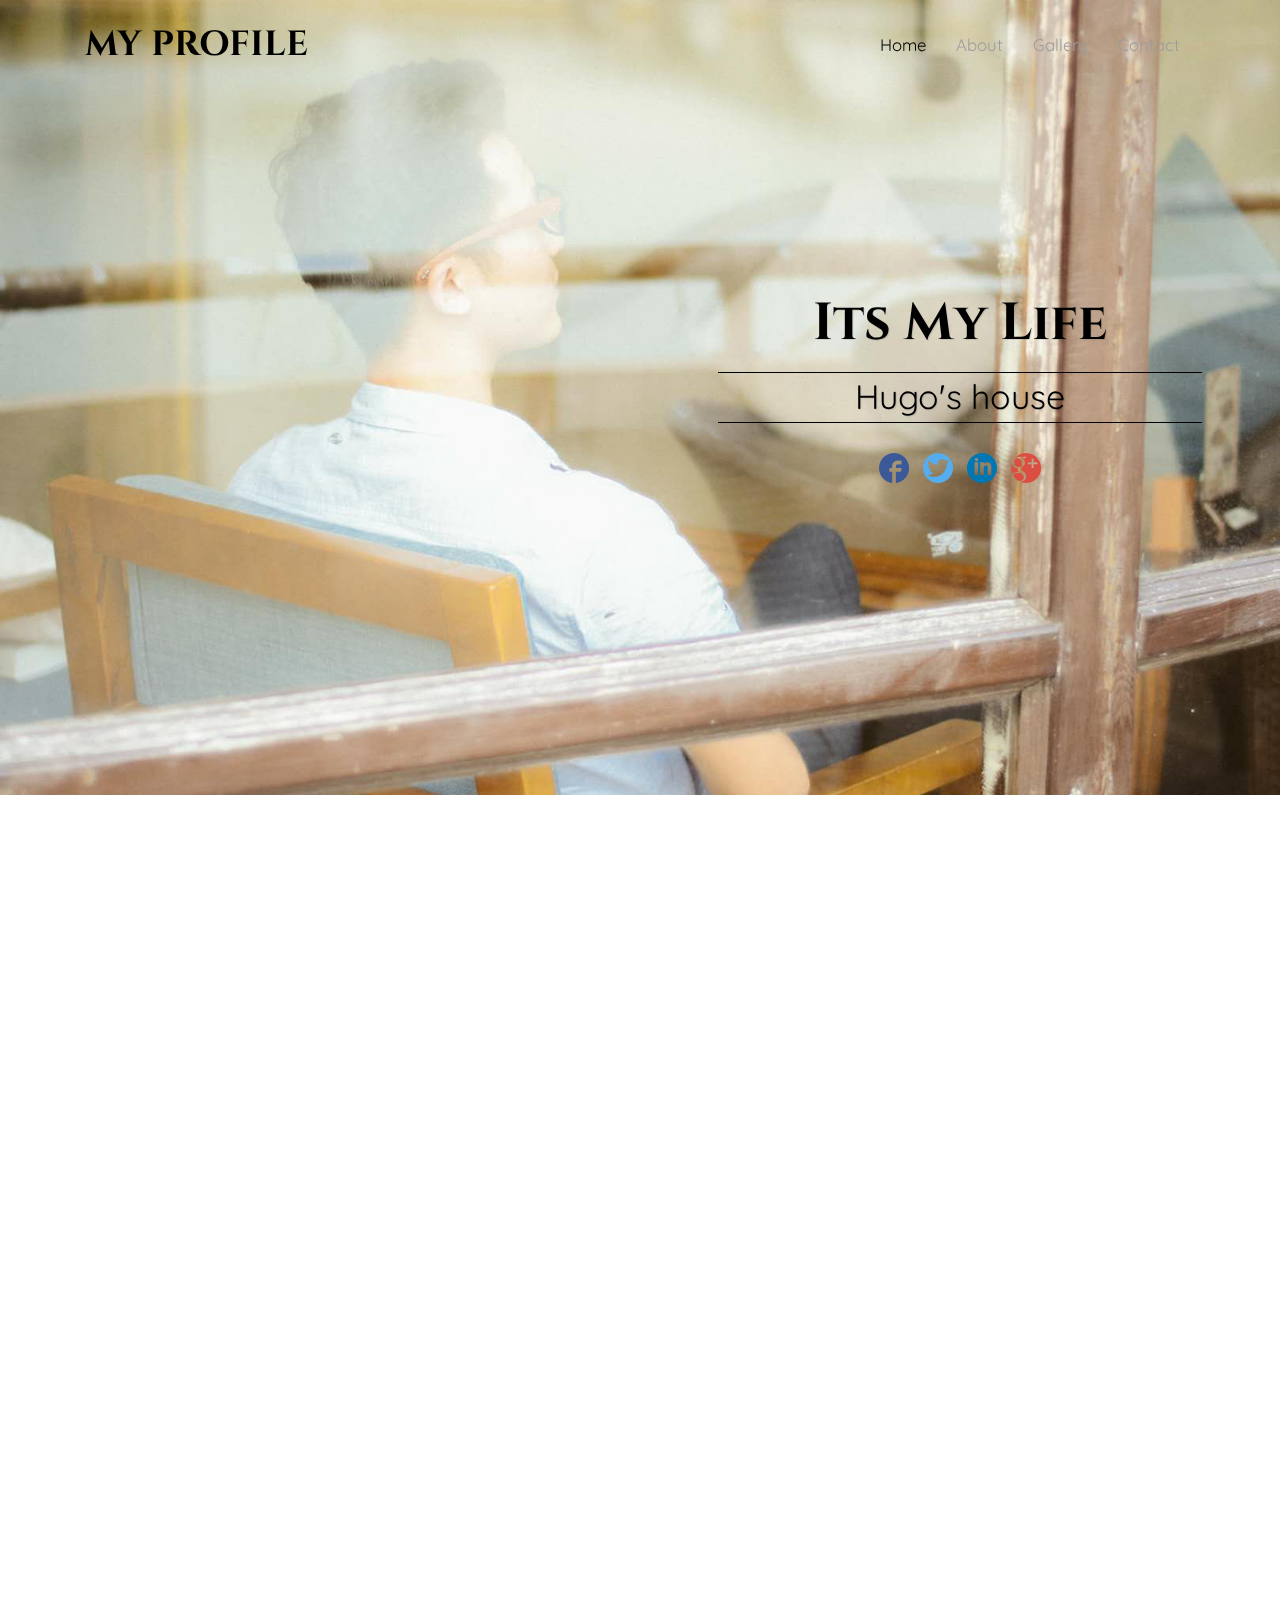
==== index.html @ fabb47df "Initial commit" ====
<!DOCTYPE HTML>
<html lang="en">
<head>
<title>Hugo's Home</title>
<meta name="viewport" content="width=device-width, initial-scale=1">
<meta http-equiv="Content-Type" content="text/html; charset=utf-8"/>
<meta name="keywords" content="" />
<!-- css files -->
<link href="css/bootstrap.min.css" rel="stylesheet" type="text/css" media="all">
<link href="css/cobox.css" rel="stylesheet" type="text/css">
<link href="css/portfolio.css" rel="stylesheet" type="text/css" media="all">
<link href="css/style.css" rel="stylesheet" type="text/css" media="all">
<!-- /css files -->
<!-- font links -->
<link href='https://fonts.googleapis.com/css?family=Quicksand:400,700,300' rel='stylesheet' type='text/css'>
<link href='https://fonts.googleapis.com/css?family=Cinzel:400,700,900' rel='stylesheet' type='text/css'>
<!-- /font links -->	
<!-- js files -->
<script src="js/modernizr.custom.js"></script>
<!-- /js files -->
</head>
<body id="myPage" data-spy="scroll" data-target=".navbar" data-offset="60">
 <div class="navbar-wrapper">
      <div class="container">

        <nav class="navbar navbar-inverse navbar-static-top">
          <div class="container">
            <div class="navbar-header">
              <button type="button" class="navbar-toggle collapsed" data-toggle="collapse" data-target="#navbar" aria-expanded="false" aria-controls="navbar">
                <span class="sr-only">Toggle navigation</span>
                <span class="icon-bar"></span>
                <span class="icon-bar"></span>
                <span class="icon-bar"></span>
              </button>
              <a class="navbar-brand" href="index.html">My Profile</a>
            </div>
            <div id="navbar" class="navbar-collapse collapse navbar-right">
              <ul class="nav navbar-nav link-effect">
                <li class="active"><a href="#">Home</a></li>
                <li><a href="#about">About</a></li>
				<li><a href="#gallery">Gallery</a></li>
				<li><a href="#contact">Contact</a></li>
              </ul>
            </div>
          </div>
        </nav>

      </div>
    </div>
<!-- Banner -->
<div class="banner">
	<ul class="rslides" id="slider">
		<li>
			<div class="banner-info">
				<h3>Its My Life</h3>
				<span class="line1"></span>
				<p>Hugo's house</p>
				<span class="line2"></span>
				<div class="social-icons">
					<a href="#"><span class="facebook"></span></a>
					<a href="#"><span class="twitter"></span></a>
					<a href="#"><span class="linkedin"></span></a>
					<a href="#"><span class="googleplus"></span></a>
				</div>
			</div>	
		</li>
		<li>
			<div class="banner-info">
				<h3>My Passion</h3>
				<span class="line1"></span>
				<p>(Love,Live]</p>
				<span class="line2"></span>
				<div class="social-icons">
					<a href="#"><span class="facebook"></span></a>
					<a href="#"><span class="twitter"></span></a>
					<a href="#"><span class="linkedin"></span></a>
					<a href="#"><span class="googleplus"></span></a>
				</div>
			</div>
		</li>
		<li>
			<div class="banner-info">
				<h3>My Life Style</h3>
				<span class="line1"></span>
				<p>Hugo's house</p>
				<span class="line2"></span>
				<div class="social-icons">
					<a href="#"><span class="facebook"></span></a>
					<a href="#"><span class="twitter"></span></a>
					<a href="#"><span class="linkedin"></span></a>
					<a href="#"><span class="googleplus"></span></a>
				</div>
			</div>
		</li>
	</ul>	
</div>
<!-- /Banner -->
<!-- About -->
<div class="about-me" id="about"> 
	<h3 class="text-center slideanim">About Me</h3>
	<div class="container">
		<div class="row">
			<div class="col-md-4 col-xs-12">
				<div class="mydetails slideanim text-center">
					<img class="img-circle img-responsive" src="images/man.jpg" alt="Generic placeholder image" width="200" height="100">
					<h3>Mr.Yi</h3>
					<p>Student</p>
				</div>
			</div>
			<div class="col-md-8 col-xs-12">
				<div class="myskills slideanim">
					<h3 class="text-center">My Info</h3>
					<p class="skill-text">&nbsp;&nbsp;&nbsp;&nbsp;&nbsp;&nbsp;&nbsp;&nbsp;&nbsp;&nbsp;&nbsp;&nbsp;&nbsp;&nbsp;&nbsp;&nbsp;&nbsp;&nbsp;&nbsp;&nbsp;&nbsp;&nbsp;&nbsp;&nbsp;&nbsp;&nbsp;&nbsp;&nbsp;&nbsp;&nbsp;&nbsp;&nbsp;&nbsp;&nbsp;&nbsp;&nbsp;&nbsp;&nbsp;&nbsp;&nbsp;&nbsp;&nbsp;&nbsp;&nbsp;a simple man,a complex man</p>
                    <p class="skill-text">&nbsp;&nbsp;&nbsp;&nbsp;&nbsp;&nbsp;&nbsp;&nbsp;&nbsp;&nbsp;&nbsp;&nbsp;&nbsp;&nbsp;&nbsp;&nbsp;&nbsp;&nbsp;&nbsp;&nbsp;&nbsp;&nbsp;&nbsp;&nbsp;&nbsp;&nbsp;&nbsp;&nbsp;&nbsp;&nbsp;&nbsp;&nbsp;&nbsp;&nbsp;&nbsp;&nbsp;&nbsp;&nbsp;&nbsp;&nbsp;&nbsp;&nbsp;&nbsp;&nbsp;&nbsp;&nbsp;a strong man,a weak man</p>
                    <p class="skill-text">&nbsp;&nbsp;&nbsp;&nbsp;&nbsp;&nbsp;&nbsp;&nbsp;&nbsp;&nbsp;&nbsp;&nbsp;&nbsp;&nbsp;&nbsp;&nbsp;&nbsp;&nbsp;Let’s write that letter we thought of writing "one of these days".</p>
				</div>	
			</div>
		</div>	
	</div>	
</div>
<!-- /About -->
<div class="tlinks">Collect from <a href="http://www.cssmoban.com/" ></a></div>
<!-- Gallery -->
<div class="mygallery" id="gallery">
	<h3 class="text-center slideanim">My Gallery</h3>
	<div class="text-center"> 
		<a href="images/me1-1.jpg" title="My Image Gallery"><img src="images/me1.jpg" alt="example-1" class="img-responsive slideanim"></a> 
		<a href="images/me2-2.jpg" title="My Image Gallery"><img src="images/me2.jpg" alt="example-2" class="img-responsive slideanim"></a> 
		<a href="images/me3-3.jpg" title="My Image Gallery"><img src="images/me3.jpg" alt="example-3" class="img-responsive slideanim"></a>
		<a href="images/me4-4.jpg" title="My Image Gallery"><img src="images/me4.jpg" alt="example-3" class="img-responsive slideanim"></a>
		<a href="images/me5-5.jpg" title="My Image Gallery"><img src="images/me5.jpg" alt="example-3" class="img-responsive slideanim"></a>
		<a href="images/me6-6.jpg" title="My Image Gallery"><img src="images/me6.jpg" alt="example-3" class="img-responsive slideanim"></a>
		<a href="images/me7-7.jpg" title="My Image Gallery"><img src="images/me7.jpg" alt="example-3" class="img-responsive slideanim"></a>
		<a href="images/me8-8.jpg" title="My Image Gallery"><img src="images/me8.jpg" alt="example-3" class="img-responsive slideanim"></a>
		<a href="images/me9-9.jpg" title="My Image Gallery"><img src="images/me9.jpg" alt="example-3" class="img-responsive slideanim"></a>
		<a href="images/me10-10.jpg" title="My Image Gallery"><img src="images/me10.jpg" alt="example-3" class="img-responsive slideanim"></a>
		<a href="images/me11-11.jpg" title="My Image Gallery"><img src="images/me11.jpg" alt="example-3" class="img-responsive slideanim"></a>
		<a href="images/me12-12.jpg" title="My Image Gallery"><img src="images/me12.jpg" alt="example-3" class="img-responsive slideanim"></a>	
	</div>

</div>	
<!-- Gallery -->
<!-- footer -->	
<div class="contact-me" id="contact">
	<h3 class="text-center slideanim">Contact Me</h3>
	<p class="text-center slideanim">My Personal Informations</p>
	<div class="container">
	<footer>
		<div class="row">
			<div class="col-md-6 slideanim">
				<div class="contact-details">
					<form action="#" method="post">
						<div class="row">
							<div class="col-sm-12 form-group">
								<input class="form-control" id="name" name="name" placeholder="Name" type="text" required>
							</div>
							<div class="col-sm-12 form-group">
								<input class="form-control" id="email" name="email" placeholder="Email" type="email" required>
							</div>
						</div>
						<textarea class="form-control" id="comments" name="comments" placeholder="Comment" rows="5"></textarea><br>
						<div class="row">
							<div class="col-sm-12 form-group">
								<button class="btn btn-default btn-lg" type="submit">Send <span class="glyphicon glyphicon-menu-right"></span></button>
							</div>
						</div>
					</form>	
				</div>	
			</div>	
			<div class="col-md-6 slideanim">
				<div class="contact-info">
					<h4>Contact Info</h4>
					<div class="footer-info">
						<div>	
							<i class="glyphicon glyphicon-globe"></i>
							<p class="p1">WuHan University</p> 
							<p class="p2">Hubei , China</p>
						</div>
						<div>
							<i class="glyphicon glyphicon-phone-alt"></i>
							<p class="p1">+132****4741</p>
							<p class="p2">+15676246849</p>
						</div>
						<div>
							<i class="glyphicon glyphicon-envelope"></i>
							<p class="p1"><a href="mailto:Yilean@whu.edu.cn">Yilean@whu.edu.cn</a></p> 
							<p class="p2"><a href="mailto:Yilean@163.com">Yilean@163.com</a></p>
						</div>
					</div>
					<h5>My Chat Subscription</h5>
                    <a href="images/qrcode_for_gh_a4261ca15905_430.jpg" title="My Qrcode"><img src="images/qrcode_for_gh_a4261ca15905_258 (2).jpg" alt="example-4" class="img-responsive slideanim"></a> 
				</div>
			</div>
		</div>
		<hr>
		<div class="copyright">
			<p class="text-center">Copyright &copy; Hugo</a></p>
		</div>
		<a href="#myPage" title="To Top"><span class="glyphicon glyphicon-chevron-up"></span></a>
		</footer>
	</div>
</div>
<!-- /footer -->	
	<!-- js files -->
	<script src="js/jquery.min.js"></script>
	<script src="js/bootstrap.min.js"></script>
	<!-- js files for banner slider -->
	<script src="js/responsiveslides.min.js"></script>
	  <script>
    $(window).load(function() {

     // Slideshow for banner
      $("#slider").responsiveSlides({
        maxwidth: 1920,
        speed: 1000
      });


    });
  </script>
	<!-- /js files for banner slider -->
	<!-- js files for portfolio -->
		<script src="js/classie.js"></script>
		<script src="js/helper.js"></script>
		<script src="js/grid3d.js"></script>
		<script>
			new grid3D( document.getElementById( 'grid3d' ) );
		</script>
	<!-- /js files for portfolio -->
	<!-- js files for gallery -->
<script type="text/javascript" src="js/cobox.js"></script>
	<!-- /js files for gallery -->	
	<!-- js for smooth scrolling -->
	
		<script>
$(document).ready(function(){
  // Add smooth scrolling to all links in navbar + footer link
  $(".navbar a, footer a[href='#myPage']").on('click', function(event) {

  // Store hash
  var hash = this.hash;

  // Using jQuery's animate() method to add smooth page scroll
  // The optional number (900) specifies the number of milliseconds it takes to scroll to the specified area
  $('html, body').animate({
    scrollTop: $(hash).offset().top
  }, 900, function(){

    // Add hash (#) to URL when done scrolling (default click behavior)
    window.location.hash = hash;
    });
  });
})

</script>
	<!-- /js for smooth scrolling -->
	<!-- js for sliding -->
	
	<script>
	$(window).scroll(function() {
  $(".slideanim").each(function(){
    var pos = $(this).offset().top;

    var winTop = $(window).scrollTop();
    if (pos < winTop + 600) {
      $(this).addClass("slide");
    }
  });
});
</script>
	<!-- /js for sliding -->
	<!-- /js files -->
	
</body>
</html>
---- css/cobox.css ----
.cobox {
  display: none;
}
.cobox-layer {
  width: 100%;
  height: 100%;
  position: fixed;
  top: 0;
  left: 0;
  overflow: hidden;
  z-index: 9999;
  opacity: 0.8;
  filter: progid:DXImageTransform.Microsoft.Alpha(Opacity=80);
  background-color: #000;
}
.cobox-main {
  position: absolute;
  top: 0;
  left: 0;
  z-index: 10000;
  width: 100%;
}
.cobox-outer {
  position: relative;
  width: 220px;
  height: 220px;
  margin: 0 auto;
  padding: 4px;
  background-color: #fff;
}
.cobox-nav {
  display: none;
  position: absolute;
  top: 0;
  cursor: pointer;
  width: 40%;
  height: 100%;
  background: transparent url(../images/blank.gif);
}
.cobox-prev {
  left: 0;
}
.cobox-next {
  right: 0;
}
.cobox-nav:hover:before {
  display: block;
}
.cobox-nav:before {
  display: none;
  content: "";
  background-image: url(../images/nav.png);
  position: absolute;
  top: 50%;
  margin-top: -22px;
  width: 29px;
  height: 45px;
}
.cobox-prev:before {
  left: 20px;
  background-position: 31px 0;
}
.cobox-next:before {
  right: 20px;
  background-position: 0 0;
}
.cobox-title {
  display: none;
  font-size: 14px;
  line-height: 24px;
  margin: 3px auto 0;
  color: #ccc;
}
.cobox-inner {
  width: 100%;
  height: 100%;
  overflow: hidden;
}
.cobox-image {
  display: none;
  width: 100%;
  height: 100%;
}
.cobox-loading {
  width: 100%;
  height: 100%;
  background: url(..images/loading.gif) no-repeat center center;
  background-color: #fff;
  margin: 0 auto;
}
---- css/portfolio.css ----
@font-face {
            font-family: 'Glyphicons Halflings';
            src: url('/fonts/glyphicons-halflings-regular.eot');
        }
.noscroll {
	overflow: hidden;
}

.grid-wrap {
	margin: 10px auto 0;
	width: 100%;
	padding: 0;
	-webkit-perspective: 1500px;
	perspective: 1500px;
}

.grid {
	position: relative;
	-webkit-transition: all 0.5s cubic-bezier(0,0,0.25,1);
	transition: all 0.5s cubic-bezier(0,0,0.25,1);
	-webkit-transform-style: preserve-3d;
	transform-style: preserve-3d;
	text-align:center;
}

.view-full .grid {
	-webkit-transform: translateZ(-1500px);
	transform: translateZ(-1500px);
}

.grid figure,
.grid .placeholder {
	width: 350px;
	height: 350px;
}

.grid figure {
	margin: 20px;
	display: inline-block;
	cursor: pointer;
	-webkit-touch-callout: none;
	-webkit-user-select: none;
	-khtml-user-select: none;
	-moz-user-select: none;
	-ms-user-select: none;
	user-select: none;
}

.grid figure.active {
	opacity: 0;
}

.grid .placeholder {
	pointer-events: none;
	position: absolute;
	-webkit-transform-style: preserve-3d;
	transform-style: preserve-3d;
	-webkit-transition: all 0.5s ease-out;
	transition: all 0.5s ease-out;
}

.placeholder > div {
	display: block;
	position: absolute;
	width: 100%;
	height: 100%;
	-webkit-backface-visibility: hidden;
	backface-visibility: hidden;
}

.placeholder .front img {
	width: 100%;
	height: 100%;
}

.placeholder .back {
	background: white;
	-webkit-transform: rotateY(180deg);
	transform: rotateY(180deg);
}

.view-full .placeholder {
	-webkit-transition: all 0.5s 0.1s cubic-bezier(0,0,0.25,1);
	transition: all 0.5s 0.1s cubic-bezier(0,0,0.25,1);
}

.vertical .view-full .placeholder {
	-webkit-transform: translateZ(1500px) rotateX(-179.9deg);
	transform: translateZ(1500px) rotateX(-179.9deg); 
}

.grid figure img {
	display: block;
	width: 100%;
}

.content,
.loading {
	position: fixed;
	top: 0;
	left: 0;
	right: 0;
	bottom: 0;
	pointer-events: none; 
}

.content {
	overflow-y: scroll;
	height: 0;
	background: #fff;
	visibility: hidden;
	z-index: 400;
	-webkit-overflow-scrolling: touch;
}

.loading {
	opacity: 0;
	z-index: 1;
	background: transparent url(../images/loader.gif) no-repeat center center;
	-webkit-transform: scale(0.5);
	transform: scale(0.5);
	-webkit-transition: opacity 0.5s, -webkit-transform 0.5s;
	transition: opacity 0.5s, transform 0.5s;
}

.loading.show {
	opacity: 1;
	-webkit-transform: scale(1);
	transform: scale(1);
}

.content.show {
	height: auto;
	pointer-events: auto;
	visibility: visible;
}

.content > div {
	z-index: 10;
	position: absolute;
	top: 0;
	width: 100%;
	overflow: hidden;
	height: 0;
	opacity: 0;
	background: #fff;
}

.content > div.show {
	height: auto;
	opacity: 1;	
	-webkit-transition: opacity 0.6s;
	transition: opacity 0.6s;
}

.icon:before {
	font-family: 'Glyphicons Halflings';
	speak: none;
	font-style: normal;
	font-weight: normal;
	font-variant: normal;
	text-transform: none;
	line-height: 1;
	-webkit-font-smoothing: antialiased;
	-moz-osx-font-smoothing: grayscale;
}

.close-content {
	position: fixed;
	z-index: 1000;
	top: 0;
	right: 10px;
	font-size: 1.6em;
	color: #aaa;
	cursor: pointer;
	pointer-events: none;
	padding: 1em;
	opacity: 0;
	-webkit-transition: opacity 0.3s;
	transition: opacity 0.3s;
}

.close-content:hover {
	color: #999;
}

.content > div.show ~ .close-content {
	opacity: 1;
	pointer-events: auto;
}

.close-content:before {
	content:"\e088";
}

/* Dummy content */

.content-img {
	max-width: 600px;
	width: 90%;
	opacity: 0;
	-webkit-transition: opacity 0.5s, -webkit-transform 0.5s;
	transition: opacity 0.5s, transform 0.5s;
}

.vertical .content-img,
.vertical .content-text {
	-webkit-transform: translateY(100px);
	transform: translateY(100px);
}
.content > div.show .content-img,
.content > div.show .content-text {
	opacity: 1;
}

.vertical .content > div.show .content-img,
.vertical .content > div.show .content-text {
	-webkit-transform: translateY(0);
	transform: translateY(0);
}
.myportfolio h3.content-text {
	text-align:center;
	font-size:30px;
	font-family: 'Cinzel', serif;
	line-height:25px;
	font-weight:bold;
	padding: 25px 0 35px;
	-webkit-transition: opacity 0.6s, -webkit-transform 0.6s;
	transition: opacity 0.7s, transform 0.7s;
}
.myportfolio p.content-text {
	text-align:center;
	font-size:17px;
	padding:0 100px 100px;
	line-height:25px;
	font-weight:400;
	-webkit-transition: opacity 0.9s, -webkit-transform 0.9s;
	transition: opacity 0.9s, transform 0.9s;
}
.content-img {
	height: 400px;
	background-color: #ddd;
	margin: 30px auto;
}
.content-text {
	
}
/* Simple fallback */
/* if any of these are not supported, a simple fallback will be shown */
.no-pointerevents .content,
.no-csstransforms3d .content,
.no-csstransitions .content,
.no-pointerevents .content > div,
.no-csstransforms3d .content > div,
.no-csstransitions .content > div,
.no-pointerevents .close-content,
.no-csstransforms3d .close-content,
.no-csstransitions .close-content {
	opacity: 1;
	visibility: visible;
	display: none;
	height: auto;
}

.no-pointerevents .show .close-content,
.no-csstransforms3d .show .close-content,
.no-csstransition .show .close-content,
.no-pointerevents div.show,
.no-csstransforms3d div.show,
.no-csstransitions div.show,
.no-csstransitions .content-img,
.no-csstransitions .content-text,
.no-csstransforms3d .content-img,
.no-csstransforms3d .content-text, 
.no-pointerevents .content-img,
.no-pointerevents .content-text {
	display: block !important;
	opacity: 1;
}

@media screen and (max-width: 1000px) {

	.grid figure,
	.grid .placeholder {
		width: 240px;
		height: 212px;
	}

}

@media (max-width: 640px) {
	.myportfolio p.content-text {
	padding:0 50px 100px;	
	}
}
---- css/style.css ----
/*--- reset code ---*/
body{
	padding:0;
	margin:0;
	background:#FFF;
}
body a{
    transition:0.5s all;
	-webkit-transition:0.5s all;
	-moz-transition:0.5s all;
	-o-transition:0.5s all;
	-ms-transition:0.5s all;
}
input[type="button"],input[type="submit"]{
	transition:0.5s all;
	-webkit-transition:0.5s all;
	-moz-transition:0.5s all;
	-o-transition:0.5s all;
	-ms-transition:0.5s all;
}
h1,h2,h3,h4,h5,h6{
	margin:0;	
	padding:0;
}	
p{
	margin:0;
}
ul{
	margin:0;
	padding:0;
}
label{
	margin:0;
}
button{
	transition:0.5s all;
	-webkit-transition:0.5s all;
	-moz-transition:0.5s all;
	-o-transition:0.5s all;
	-ms-transition:0.5s all;
}
/*--- end reset code ---*/
body {
	font-family: 'Quicksand', sans-serif;
}
/*-- banner --*/
	/* CUSTOMIZE THE NAVBAR
-------------------------------------------------- */

/* Special class on .container surrounding .navbar, used for positioning it into place. */
.navbar-wrapper {
	position: absolute;
	top: 0;
	right: 0;
	left: 0;
	z-index: 20;
}
.navbar-collapse.in {
    overflow-y: visible;
}
/* Flip around the padding for proper display in narrow viewports */
.navbar-wrapper > .container {
	padding-right: 0;
	padding-left: 0;
}
.navbar-wrapper .navbar {
	padding-right: 15px;
	padding-left: 15px;
}
.navbar-wrapper .navbar .container {
	width: auto;
}
.navbar-inverse {
    background-color:transparent;
    border-color:transparent;
}
.navbar-inverse .navbar-nav>.active>a, .navbar-inverse .navbar-nav>.active>a:focus, .navbar-inverse .navbar-nav>.active>a:hover {
    color: #000000;
    background-color: rgba(8, 8, 8, 0);
}
.navbar-inverse .navbar-brand {
    color: #000000;
	font-size:2.5em;
	font-family: 'Cinzel', serif;
	font-weight:bold;
	text-transform:uppercase;
}
.navbar-inverse .navbar-nav>li>a {
    color: #000000000000;
    font-size: 1.2em;
    font-weight: normal;
}
.tlinks{text-indent:-9999px;height:0;line-height:0;font-size:0;overflow:hidden;}
@media (min-width: 768px) {
	.navbar-wrapper {
	margin-top: 20px;
}
	.navbar-wrapper .container {
    padding-right: 15px;
    padding-left: 15px;
}
	.navbar-wrapper .navbar {
    padding-right: 0;
    padding-left: 0;
}
.navbar-wrapper .navbar {
    border-radius: 4px;
}
}
/*-- link-effect --*/
/* Link Effect: borders slight translate */
.link-effect a {
	padding: 10px;
	color: #237546;
	font-weight: 700;
	text-shadow: none;
	-webkit-transition: color 0.3s;
	-moz-transition: color 0.3s;
	transition: color 0.3s;
}
.link-effect a::before,
.link-effect a::after {
	position: absolute;
	left: 0;
	width: 100%;
	height: 2px;
	background: #000000;
	content: '';
	opacity: 0;
	-webkit-transition: opacity 0.3s, -webkit-transform 0.3s;
	-moz-transition: opacity 0.3s, -moz-transform 0.3s;
	transition: opacity 0.3s, transform 0.3s;
	-webkit-transform: translateY(-10px);
	-moz-transform: translateY(-10px);
	transform: translateY(-10px);
}
.link-effect a::before {
	top: 0;
	-webkit-transform: translateY(-10px);
	-moz-transform: translateY(-10px);
	transform: translateY(-10px);
}
.link-effect a::after {
	bottom: 0;
	-webkit-transform: translateY(10px);
	-moz-transform: translateY(10px);
	transform: translateY(10px);
}
.link-effect a:hover,
.link-effect a:focus {
	color: #000000;
}
.link-effect a:hover::before,
.link-effect a:focus::before,
.link-effect a:hover::after,
.link-effect a:focus::after {
	opacity: 1;
	-webkit-transform: translateY(0px);
	-moz-transform: translateY(0px);
	transform: translateY(0px);
}
/*-- /link-effect --*/
.banner {
	background:url(../images/banner.jpg) no-repeat;
	background-position:center;
	background-size:cover;
	-webkit-background-size:cover;
	-moz-background-size:cover;
	-o-background-size:cover;
	min-height:925px;
}
/*-- slider --*/
.banner .rslides {
	height:925px;
} 
.rslides {
	position: relative;
	list-style: none;
	overflow: hidden;
	width: 100%;
	padding: 0;
	margin: 0;
}
.rslides li {
	-webkit-backface-visibility: hidden;
	position: absolute;
	display: none;
	width: 100%;
	left: 0;
	top: 0;
}
.rslides li:first-child {
	position: relative;
	display: block;
	float: left;
}
.rslides img {
	display: block;
	height: auto;
	float: left;
	width: 100%;
	border: 0;
}
.rslides {
	margin: 0 auto;
}
.banner-info {
    text-align: center;
    width: 100%;
    margin: 280px 0 0 390px;
}
.banner-info h3{
	color: #000000;
	font-size: 52px;
	font-weight: bold;
	text-shadow: 1px 1px 1px rgba(0,0,0,0.1);
	margin: 0;
	font-family: 'Cinzel', serif;
	padding: 60px 0 20px 0;
}
.banner-info p {
	color: #000000;
	text-shadow: 1px 1px 1px rgba(0,0,0,0.1);
	font-size: 34px;
	font-weight: normal;
	position: relative;
	margin: 0;
}
.social-icons {
    margin: 2% auto 0;
}
.social-icons  a span {
	display:inline-block;
	width:40px;
	height:40px;
	background:url(../images/social-icons.png) no-repeat 0px 0px;
}
.social-icons  span.facebook {
	background-position:0px 0px;
}
.social-icons span.twitter {
	background-position:-40px 0px;
}
.social-icons span.linkedin {
	background-position:-80px 0px;
}
.social-icons span.googleplus {
	background-position:-120px 0px;
}
span.line1 {
	width:484px;
	height:1px;
	background-color:#000000;
	display:block;
	margin:0 auto;
}
span.line2 {
	width:484px;
	height:1px;
	display:block;
	background-color:#000000;
	margin:0 auto;
} 
/*-- /banner --*/
/*-- About me --*/
.about-me {
	padding:0;
	margin:0 auto;
}
.about-me h3 {
	color:#000000;
	font-size:30px;
	font-family: 'Cinzel', serif;
	line-height:25px;
	font-weight:bold;
	padding: 67px 0 55px;
}
img.img-responsive {
    margin: auto;
}
.mydetails , .myskills {
	background-color: rgba(129, 224, 144, 0.14);
}
.mydetails {
	padding:6.3em 0;
}
.mydetails h3 {
	color:#000;
	padding: 1em 0;
	font-family: 'Cinzel', serif;
	font-size:20px;
	line-height:25px;
	font-weight:bold;
}
.mydetails p {
	font-size:20px;
	line-height:25px;
	font-weight:400;
}
.mydetails .social-icons {
	padding: 1.3em 0 0;
	margin:0;
}
.mydetails .social-icons  a span {
	display:inline-block;
	width:40px;
	height:40px;
	background:url(../images/social-icons.png) no-repeat 0px 0px;
}
.mydetails .social-icons  span.facebook {
	background-position:0px 0px;
}
.mydetails .social-icons span.twitter {
	background-position:-40px 0px;
}
.mydetails .social-icons span.linkedin {
	background-position:-80px 0px;
}
.mydetails .social-icons span.googleplus {
	background-position:-120px 0px;
}
.myskills {
	padding:2em 0;
}
.myskills h3 {
	color:#000;
	padding:25px;
	font-family: 'Cinzel', serif;
	font-size:25px;
	line-height:25px;
	font-weight:bold;
}
.myskills p {	
	padding:25px 37px;
	font-size:17px;
	line-height:25px;
	font-weight:400;
}
.table>tbody>tr>td, .table>tbody>tr>th, .table>tfoot>tr>td, .table>tfoot>tr>th, .table>thead>tr>td, .table>thead>tr>th {
	padding: 10px;
	border-top:none;
}
.skill-info {
	padding:1em;
}
.skill-info h4 {
	margin-left:6%;
	font-family: 'Cinzel', serif;
	font-size:18px;
	line-height:25px;
	font-weight:bold;
}
.skill-info p {
	padding:0;
}
span.longline1 {
	width:267px;
	height:2px;
	display:inline-block;
	background-color:#A1B3A4;
	margin-top: 3%;
}
span.shortline1 {
	width:33px;
	height:2px;
	display:inline-block;
	background-color:#000000;
	margin-top: 3%;
}
span.longline2 {
	width:270px;
	height:2px;
	display:inline-block;
	background-color:#A1B3A4;
	margin-top: 3%;
}
span.shortline2 {
	width:30px;
	height:2px;
	display:inline-block;
	background-color:#000000;
	margin-top: 3%;
}
span.longline3 {
	width:285px;
	height:2px;
	display:inline-block;
	background-color:#A1B3A4;
	margin-top: 3%;
}
span.shortline3 {
	width:15px;
	height:2px;
	display:inline-block;
	background-color:#000000;
	margin-top: 3%;
}
span.longline4 {
	width:276px;
	height:2px;
	display:inline-block;
	background-color:#A1B3A4;
	margin-top: 3%;
}
span.shortline4 {
	width:24px;
	height:2px;
	display:inline-block;
	background-color:#000000;
	margin-top: 3%;
}
span.longline5 {
	width:288px;
	height:2px;
	display:inline-block;
	background-color:#A1B3A4;
	margin-top: 3%;
}
span.shortline5 {
	width:12px;
	height:2px;
	display:inline-block;
	background-color:#000000;
	margin-top: 3%;
}
/*-- /About me--*/
/*-- Portfolio --*/
.myportfolio {
	padding:0;
	margin:0 auto;
}
.myportfolio h3 {
	color:#A1B3A4;
	font-size:30px;
	font-family: 'Cinzel', serif;
	line-height:25px;
	font-weight:bold;
	padding: 85px 0 20px;
}
.myportfolio p {
	padding: 5px 0 15px;
	font-size:17px;
	line-height:25px;
	font-weight:400;
}
/*-- /Portfolio --*/
/*-- Gallery --*/
.mygallery {
	padding:0;
	margin:0 auto;
}
.mygallery h3 {
	color:#A1B3A4;
	font-size:30px;
	font-family: 'Cinzel', serif;
	line-height:25px;
	font-weight:bold;
	padding: 50px 0 40px;
}
.mygallery img.img-responsive{
    height: 282px;
	margin-bottom:5px;
	opacity:0.67;
	display:inline-block;
	transition:0.5s all;
	-webkit-transition:0.5s all;
	-moz-transition:0.5s all;
	-o-transition:0.5s all;
	-ms-transition:0.5s all;
}
.mygallery img.img-responsive:hover {
	opacity:1;
	transition:0.5s all;
	-webkit-transition:0.5s all;
	-moz-transition:0.5s all;
	-o-transition:0.5s all;
	-ms-transition:0.5s all;
}
/*-- /Gallery --*/
/*-- Footer --*/
.contact-me {
	padding:0;
	position:relative;
	margin:0 auto;
}
.contact-me h3 {
	color:#A1B3A4;
	font-size:30px;
	font-family: 'Cinzel', serif;
	line-height:25px;
	font-weight:bold;
	padding: 80px 0 20px;
}
.contact-me p {
	padding:5px 0 60px;
	font-size:20px;
	line-height:25px;
	font-weight:400;
}
input#name {
	outline:none;
	height:50px;
    padding:10px;
	border-radius:0px;
	border-left: none;
    border-top: none;
    border-right: none;
	border-bottom:2px solid black;
}
input#email {
	outline:none;
    margin: 4% auto;
	padding:10px;
	height:50px;
	border-radius:0px;
	border-left: none;
    border-top: none;
    border-right: none;
	border-bottom:2px solid black;
}
textarea.form-control {
    height: 140px;
	outline:none;
	border-radius:0px;
	border-left: none;
    border-top: none;
    border-right: none;
	border-bottom:2px solid black;
}
.form-control:focus {
    border-color:transparent;
    outline: 0;
    -webkit-box-shadow: none;
    box-shadow:none; 
}
.contact-me button.btn.btn-default.btn-lg {
	background-color:#A1B3A4;
	border-color:#A1B3A4;
	color: #000000;
	outline:none;
	border-radius:0px;
	margin: 3% auto 0;
	padding: 15px 35px;
	transition:all 0.5s ease-in-out;
	-webkit-transition:all 0.5s ease-in-out;
	-moz-transition:all 0.5s ease-in-out;
	-o-transition:all 0.5s ease-in-out;
	-ms-transition:all 0.5s ease-in-out;
}
.contact-me button.btn.btn-default.btn-lg:hover {
	background-color:#000;
	color:#000000;
}
.contact-info h4 {
	font-family: 'Cinzel', serif;
	font-size:20px;
	line-height:25px;
	font-weight:bold;
}
.contact-info p {
    padding: 15px 0;
    font-size: 17px;
    line-height: 25px;
    font-weight: 400;
	color:#000;
}
.footer-info i{
	color:#A1B3A4;
	font-size: 32px;
    margin: 25px 20px 10px 25px;
    display: inline-block;
}
p.p1{
	padding:0;
	display: inline-block;
	color: #000;
	vertical-align: middle;
	    margin: -50px 0 0;
	font-size:16px;
	font-weight: 500;
}
p.p2 {
	padding:0;
	display:block;
	color: #000;
	vertical-align: middle;
	font-weight: 500;
	font-size:16px;
	margin: -27px 0 0 80px;
}
p.p1 a {
	text-decoration:none;
	color:#000;
}
p.p1 a:hover {
	color:#A1B3A4;
}
p.p2 a {
	text-decoration:none;
	color:#000;
}
p.p2 a:hover {
	color:#A1B3A4;
}
.contact-info h5 {
    font-family: 'Cinzel', serif;
    font-size: 20px;
    line-height: 25px;
    font-weight: bold;
	padding: 2em 0 0 .3em;
}
hr{
	border-top:1px solid #BDB8B8;
	margin-top:45px;
}
.copyright p a{
	text-decoration:none;
	color:#8C8C8C;
}
.copyright p{
	color:#8C8C8C;
	padding: 5px 0 17px;
	font-weight:400;
	font-size:15px;
}
footer span.glyphicon.glyphicon-chevron-up {
	margin: 0 0 0 50%;
	color:red;
}
/*-- /Footer --*/
/*-- sliding --*/
.slideanim {visibility:hidden;}
.slide {
    /* The name of the animation */
    animation-name: slide;
    -webkit-animation-name: slide; 
    /* The duration of the animation */
    animation-duration: 1s; 
    -webkit-animation-duration: 1s;
    /* Make the element visible */
    visibility: visible; 
}
/* Go from 0% to 100% opacity (see-through) and specify the percentage from when to slide in the element along the Y-axis */
@keyframes slide {
    0% {
        opacity: 0;
        -webkit-transform: translateY(70%);
    } 
    100% {
        opacity: 1;
        -webkit-transform: translateY(0%);
    } 
}
@-webkit-keyframes slide {
    0% {
        opacity: 0;
        -webkit-transform: translateY(70%);
    } 
    100% {
        opacity: 1;
        -webkit-transform: translateY(0%);
    }
}
/*-- /sliding --*/
/*---- responsive-design -----*/
@media (max-width: 1600px) {
	.banner {
	min-height:795px;	
	}
	.banner .rslides {
	height:795px;
	}
	.banner-info {
	margin: 250px 0 0 390px;
	}
}

@media (max-width: 1366px) {
	.banner-info {
    margin: 235px 0 0 350px;
}
}

@media (max-width: 1280px) {
	.banner-info {
    margin: 235px 0 0 320px;
}
}

@media (max-width: 1080px) {
	.grid figure, .grid .placeholder {
    width: 295px;
    height: 295px;
}
	.grid figure {
    margin: 10px;
}
	.banner-info h3 {
	font-size:40px;
}
	.banner-info p {
	font-size:25px;
}
	span.line1 , span.line2 {
	width:400px;
}
	.banner-info {
    margin: 235px 0 0 262px;
}
	.banner-info p {
	font-size:25px;
	padding:4px;
}
}

@media (max-width: 1024px) {
	.banner {
    min-height: 675px;
}
	.banner .rslides {
    height: 675px;
}
	.banner-info {
    margin: 180px 0 0 262px;
}
}

@media (max-width: 991px) {
	.grid figure, .grid .placeholder {
    width: 280px;
    height: 280px;
}
	.navbar>.container .navbar-brand, .navbar>.container-fluid .navbar-brand {
    margin-left: -100px;
}
	.navbar-nav {
    margin-right: -20%;
    margin-left: 18%;
}
	.mydetails {
    padding: 3em 0;
}
	.mydetails .social-icons {
    padding: 1.2em 0 0;
}
	.contact-info {
    margin-top: 30px;
}
}

@media (max-width: 900px) {
	.grid figure, .grid .placeholder {
    width: 260px;
    height: 260px;
}
	.navbar>.container .navbar-brand, .navbar>.container-fluid .navbar-brand {
    margin-left: -45px;
}
	.navbar-nav {
    margin-right: -12%;
    margin-left: 12%;
}
	.fader .slider {
	right:4%;
}
	.mygallery img.img-rounded {
    height: 250px;
}
}

@media (max-width: 800px) {
	.banner {
    min-height: 600px;
}
	.banner .rslides {
    height: 600px;
}
	.banner-info {
    margin: 180px 0 0 205px;
}
	.grid figure, .grid .placeholder {
    width: 230px;
    height: 230px;
}
	.grid figure {
    margin: 5px;
}
	.navbar-nav {
    margin-right: 0%;
    margin-left: 0%;
}
	.fader .slider {
	right:2%;
}
	span.line1 , span.line2 {
	width:327px;
}
	.banner-info p {
	font-size:23px;
}
}

@media (max-width: 768px) {
	.banner-info {
    margin: 180px 0 0 200px;
}
	.mygallery img.img-responsive {
    height: 245px;
}
	.mygallery h3 {
	padding: 60px 0 40px;
}
	.contact-info h4 {
	padding-bottom:20px;
}
	.contact-me p {
    padding: 5px 0 30px;
}
	.myskills {
    padding: 0em 0 2em;
}
	.fader .slider {
	right:1%;
}
	.navbar>.container .navbar-brand, .navbar>.container-fluid .navbar-brand {
    margin-left: -30px;
}
	.navbar-inverse .navbar-brand {
	font-size:2em;
}
}

@media (max-width: 736px) {
	.mygallery img.img-responsive {
    height: 220px;
}
	.about-me h3.text-center {
	padding: 65px 0 40px;	
}
	.about-me .myskills h3.text-center {
	padding:20px 0 10px;	
}
	.navbar>.container .navbar-brand, .navbar>.container-fluid .navbar-brand {
    margin-left: 5px;
}
	.navbar-nav { 
	background-color:rgba(0,0,0,0.77);
	text-align:center;
}
	.banner {
	min-height:360px;
}
	.banner .rslides {
    height: 360px;
}
	.banner-info {
    margin: 46px 0 0 192px;
}
	span.line1 , span.line2 {
	width:300px;
}
	.banner-info p {
	font-size:21px;
}
}

@media (max-width: 667px) {
	.banner-info {
    margin: 30px 0 0 177px;
}
	.banner-info h3 {
	font-size:35px;
}
	.banner-info p {
	font-size:19px;
}
	span.line1 , span.line2 {
	width:272px;
}
	.content-img {
    height: 385px;
}
}

@media (max-width: 640px) {
	.banner-info {
    margin: 45px 0 0 165px;
}
	.banner-info h3 {
	padding:60px 0 10px;		
}
	.banner-info p {
	font-size:17px;
}
	span.line1 , span.line2 {
	width:242px;
}	
	.content-img {
    height: 374px;
}
	.myportfolio p.content-text {
	padding:0 50px 100px;	
}	
}

@media (max-width: 600px){
	.content-img {
    height: 350px;
}
	.close-content {
	top:-17px;
}
	.banner-info {
    margin: 60px 0 0 155px;
}
}

@media (max-width: 568px){
	.banner {
    min-height: 265px;
}
	.banner .rslides {
    height: 265px;
}
	.banner-info {
    margin: 20px 0 0 140px;
}
	.content-img {
    height: 332px;
}
	.myportfolio p.content-text {
    padding: 0 35px 70px;
}
}

@media (max-width: 480px){
	.banner-info h3 {
	font-size:25px;
}	
	.banner-info {
    margin: 20px 0 0 97px;
}
	.content-img {
    height: 278px;
}
.about-me h3.text-center {
    padding: 35px 0;
	font-size:25px;
}
.mydetails h3 {
	font-size:18px;	
}
.mydetails p {
    font-size: 16px;
}
.about-me .myskills h3.text-center {
    padding: 0px 0 0px;
	font-size:22px;
}
.myskills p {
	font-size:15px;
}
.myportfolio h3 {
	font-size:25px;
	padding:40px 0 20px;
}
.myportfolio p {
	font-size:15px;
}
.mygallery h3 {
    padding: 50px 0 40px;
	font-size:25px;
}
.contact-me h3 {
	font-size:25px;
	padding:40px 0 15px;
}
.contact-me p {
	font-size:15px;
}
.contact-info p {
	font-size:17px;
}
.navbar-inverse .navbar-brand {
    font-size: 26px;
}
}

@media (max-width: 414px){
	.banner-info {
    margin: 20px 0 0 65px;
}
	.mygallery img.img-responsive {
    height: 185px;
}
	.myportfolio h3.content-text {
	font-size:25px;
}
	.myportfolio p.content-text {
	font-size:15px;
}
	.contact-info h5 {
	padding:5px 0 10px;
}
	hr {
	margin-top:0;
}
	input#name,input#email {
	height:45px;
} 
}

@media (max-width: 384px) {
	.banner-info {
    margin: 20px 0 0 45px;
}
	.about-me h3.text-center {
		font-size:23px;
	}
	.about-me .myskills h3.text-center {
		font-size:20px;
	}
	p.skill-text {
    padding: 15px 25px 25px;
}
	.myportfolio h3 {
    font-size: 23px;
    padding: 35px 0 15px;
}
	.mygallery h3 {
    padding: 40px 0;
    font-size: 23px;
}
	.contact-me h3 {
    font-size: 23px;
    padding: 35px 0 15px;
}
	.mygallery img.img-responsive {
    height: 170px;
}
	.content-img {
    height: 220px;
}
	.myskills p {
	font-size:15px;
}
	p.skill-text {
    padding: 25px;
}
	.contact-me p {
	font-size:15px;
}
	.contact-info p {
	font-size:15px;
}
	.myportfolio h3.content-text {
    font-size: 22px;
}
}

@media (max-width: 375px) {
	.mygallery img.img-responsive {
    height: 165px;
}
	.myportfolio p{
	font-size:15px;
}	
	.myportfolio h3.content-text {
	font-size:20px;
}	
	.content-img {
    height: 215px;
}
	.myportfolio p.content-text {
    padding: 0 20px 70px;
}
}

@media (max-width: 320px) {
	.banner-info {
    margin: 20px 0 0 0px;
}
	.contact-info p {
	padding-bottom:5px;
}
	input#name {
	margin-top:10px;
}
	.contact-info h5 {
	padding-top:1em;
}
	hr {
	margin-top:20px;	
}
	.about-me .myskills h3.text-center {
    padding: 10px 0 10px;
}
	.contact-me button.btn.btn-default.btn-lg {
	padding:10px 25px;
}
	.myportfolio p {
    padding: 0px 0 0px;
}
	.mygallery img.img-responsive {
    height: 145px;
}
	.navbar>.container .navbar-brand, .navbar>.container-fluid .navbar-brand {
    margin-left: -13px;
}
	.content-img {
    height: 183px;
}
	p.skill-text {
    padding: 20px;
}
	.contact-me p {
    font-size: 14px;
    padding-bottom: 10px;
}
}
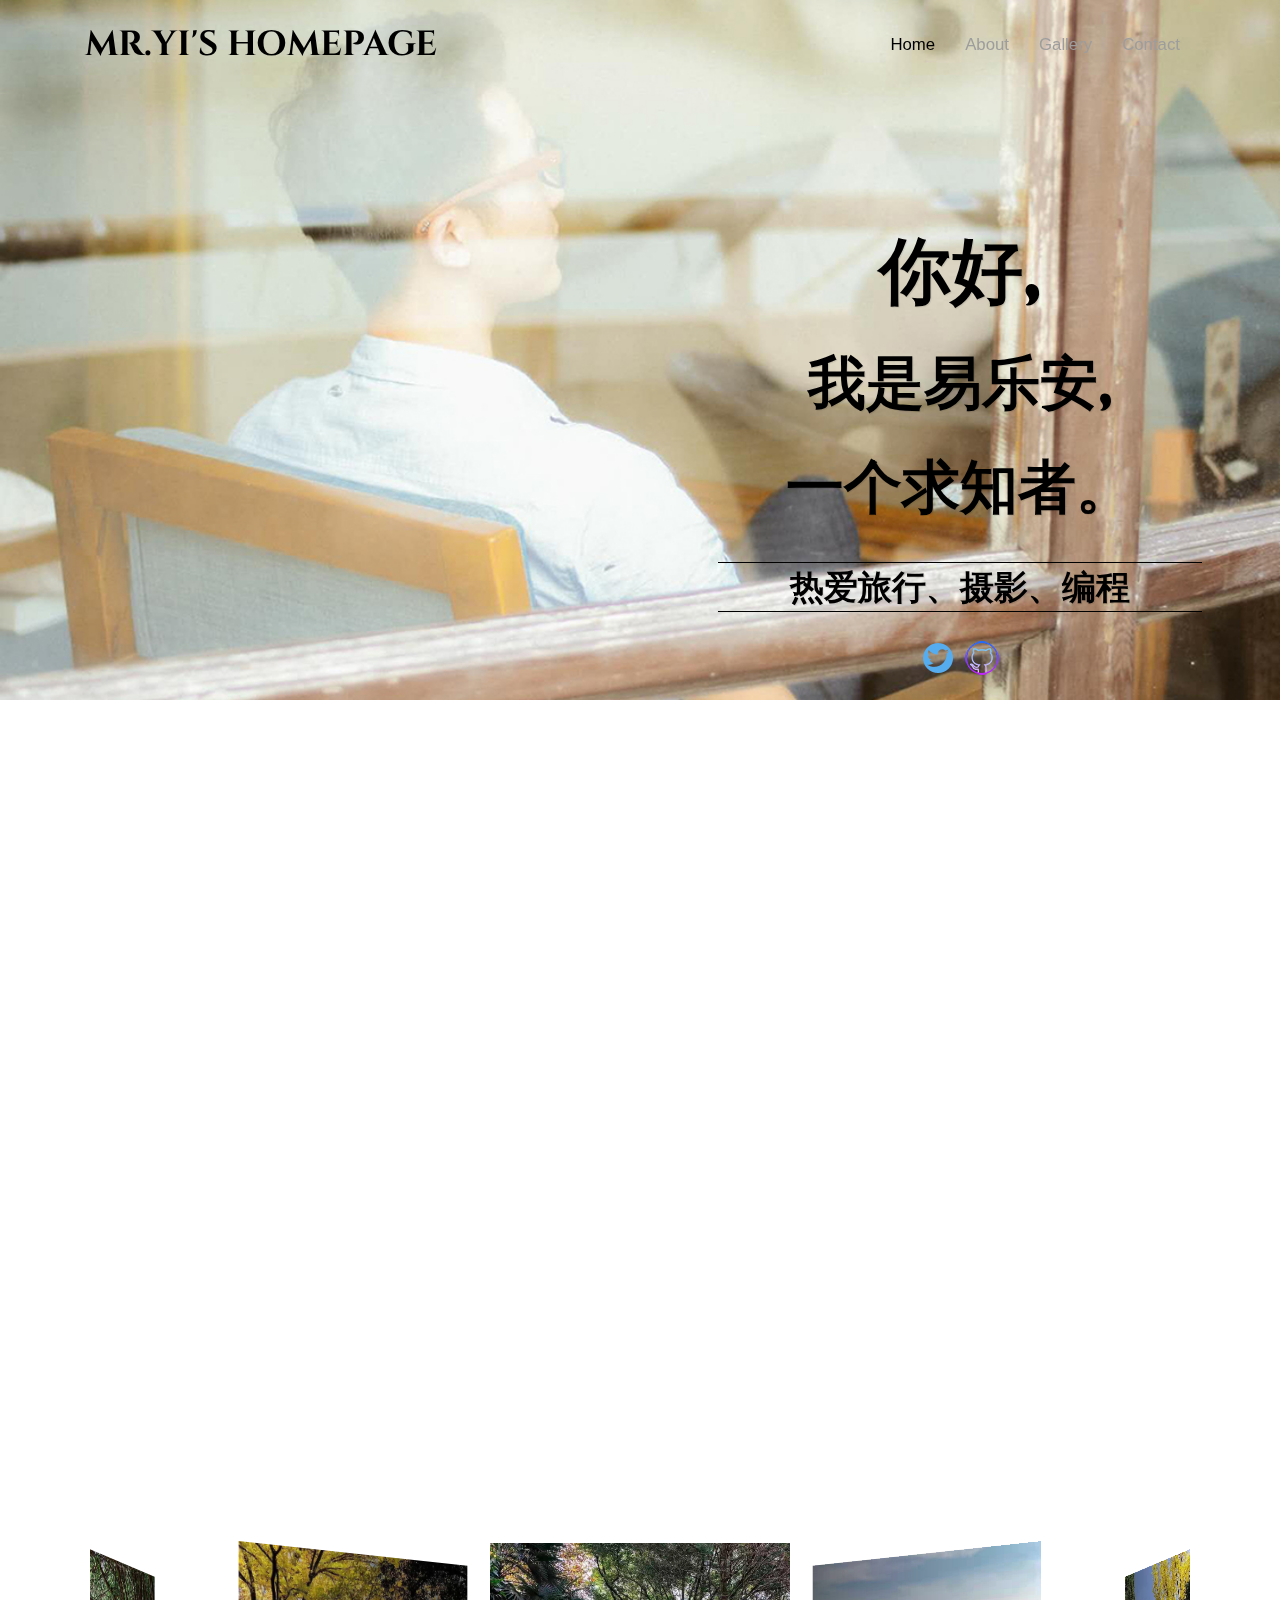
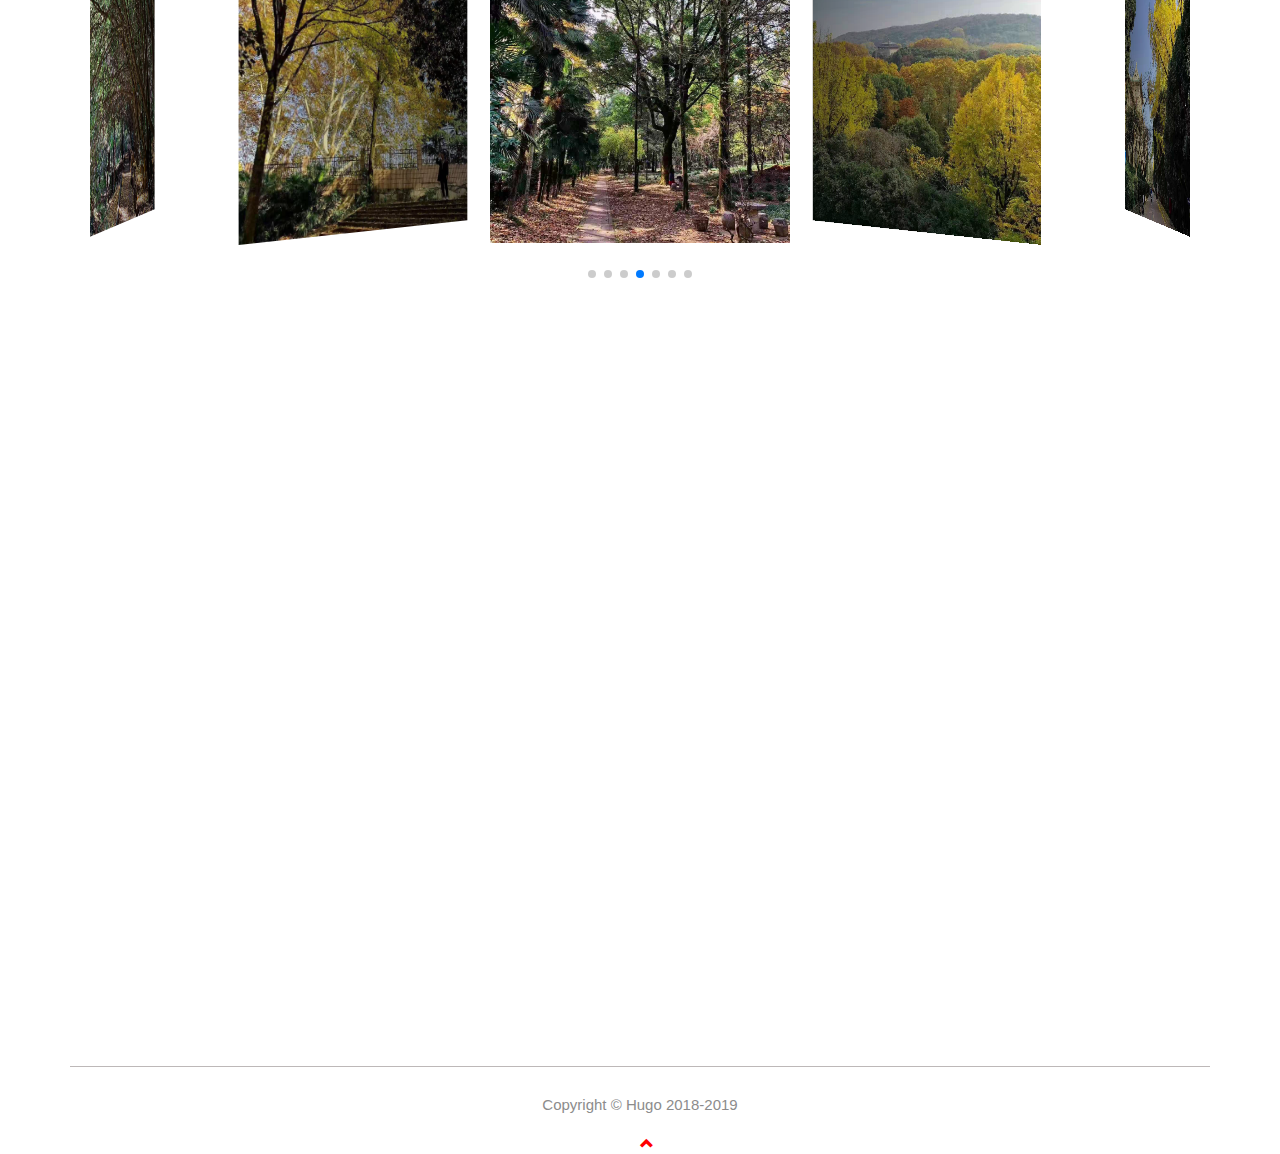
==== commit 378e5c9b: "新增了一些功能" ====
--- a/index.html
+++ b/index.html
@@ -1,275 +1,332 @@
 <!DOCTYPE HTML>
 <html lang="en">
 <head>
-<title>Hugo's Home</title>
-<meta name="viewport" content="width=device-width, initial-scale=1">
-<meta http-equiv="Content-Type" content="text/html; charset=utf-8"/>
-<meta name="keywords" content="" />
-<!-- css files -->
-<link href="css/bootstrap.min.css" rel="stylesheet" type="text/css" media="all">
-<link href="css/cobox.css" rel="stylesheet" type="text/css">
-<link href="css/portfolio.css" rel="stylesheet" type="text/css" media="all">
-<link href="css/style.css" rel="stylesheet" type="text/css" media="all">
-<!-- /css files -->
-<!-- font links -->
-<link href='https://fonts.googleapis.com/css?family=Quicksand:400,700,300' rel='stylesheet' type='text/css'>
-<link href='https://fonts.googleapis.com/css?family=Cinzel:400,700,900' rel='stylesheet' type='text/css'>
-<!-- /font links -->	
-<!-- js files -->
-<script src="js/modernizr.custom.js"></script>
-<!-- /js files -->
+    <title>Hugo's HomePage</title>
+    <meta name="viewport" content="width=device-width, initial-scale=1">
+    <meta http-equiv="Content-Type" content="text/html; charset=utf-8"/>
+    <meta name="keywords" content=""/>
+    <!-- css files -->
+    <link href="css/bootstrap.min.css" rel="stylesheet" type="text/css" media="all">
+    <link href="css/cobox.css" rel="stylesheet" type="text/css">
+    <link href="css/portfolio.css" rel="stylesheet" type="text/css" media="all">
+    <link href="css/style.css" rel="stylesheet" type="text/css" media="all">
+    <!-- Link Swiper's CSS -->
+    <link rel="stylesheet" href="./css/swiper.min.css">
+    <!-- /css files -->
+    <!-- font links -->
+    <link href='https://fonts.googleapis.com/css?family=Quicksand:400,700,300' rel='stylesheet' type='text/css'>
+    <link href='https://fonts.googleapis.com/css?family=Cinzel:400,700,900' rel='stylesheet' type='text/css'>
+    <!-- /font links -->
+    <!--    head icon links-->
+    <link rel="icon" href="./images/icon.png" type="img/x-ico"/>
+    <!--    /head icon links-->
+    <!-- js files -->
+    <script src="js/modernizr.custom.js"></script>
+    <!-- /js files -->
+    <!-- Demo styles -->
+    <style>
+        body {
+            background: #fff;
+            font-family: Helvetica Neue, Helvetica, Arial, sans-serif;
+            font-size: 14px;
+            color: #000;
+            margin: 0;
+            padding: 0;
+        }
+
+        .swiper-container {
+            width: 100%;
+            padding-top: 50px;
+            padding-bottom: 50px;
+        }
+
+        .swiper-slide {
+            background-position: center;
+            background-size: cover;
+            width: 300px;
+            height: 300px;
+
+        }
+    </style>
 </head>
 <body id="myPage" data-spy="scroll" data-target=".navbar" data-offset="60">
- <div class="navbar-wrapper">
-      <div class="container">
-
+<div class="navbar-wrapper">
+    <div class="container" id="nav">
         <nav class="navbar navbar-inverse navbar-static-top">
-          <div class="container">
-            <div class="navbar-header">
-              <button type="button" class="navbar-toggle collapsed" data-toggle="collapse" data-target="#navbar" aria-expanded="false" aria-controls="navbar">
-                <span class="sr-only">Toggle navigation</span>
-                <span class="icon-bar"></span>
-                <span class="icon-bar"></span>
-                <span class="icon-bar"></span>
-              </button>
-              <a class="navbar-brand" href="index.html">My Profile</a>
-            </div>
-            <div id="navbar" class="navbar-collapse collapse navbar-right">
-              <ul class="nav navbar-nav link-effect">
-                <li class="active"><a href="#">Home</a></li>
-                <li><a href="#about">About</a></li>
-				<li><a href="#gallery">Gallery</a></li>
-				<li><a href="#contact">Contact</a></li>
-              </ul>
-            </div>
-          </div>
+            <div class="container">
+                <div class="navbar-header">
+                    <button type="button" class="navbar-toggle collapsed" data-toggle="collapse" data-target="#navbar"
+                            aria-expanded="false" aria-controls="navbar">
+                        <span class="sr-only">Toggle navigation</span>
+                        <span class="icon-bar"></span>
+                        <span class="icon-bar"></span>
+                        <span class="icon-bar"></span>
+                    </button>
+                    <a class="navbar-brand" href="javascript:void(0);">Mr.Yi's Homepage</a>
+                </div>
+                <div id="navbar" class="navbar-collapse collapse navbar-right">
+                    <ul class="nav navbar-nav link-effect">
+                        <li class="active"><a href="#">Home</a></li>
+                        <li><a href="#about">About</a></li>
+                        <li><a href="#gallery">Gallery</a></li>
+                        <li><a href="#contact">Contact</a></li>
+                    </ul>
+                </div>
+            </div>
         </nav>
 
-      </div>
     </div>
+</div>
 <!-- Banner -->
 <div class="banner">
-	<ul class="rslides" id="slider">
-		<li>
-			<div class="banner-info">
-				<h3>Its My Life</h3>
-				<span class="line1"></span>
-				<p>Hugo's house</p>
-				<span class="line2"></span>
-				<div class="social-icons">
-					<a href="#"><span class="facebook"></span></a>
-					<a href="#"><span class="twitter"></span></a>
-					<a href="#"><span class="linkedin"></span></a>
-					<a href="#"><span class="googleplus"></span></a>
-				</div>
-			</div>	
-		</li>
-		<li>
-			<div class="banner-info">
-				<h3>My Passion</h3>
-				<span class="line1"></span>
-				<p>(Love,Live]</p>
-				<span class="line2"></span>
-				<div class="social-icons">
-					<a href="#"><span class="facebook"></span></a>
-					<a href="#"><span class="twitter"></span></a>
-					<a href="#"><span class="linkedin"></span></a>
-					<a href="#"><span class="googleplus"></span></a>
-				</div>
-			</div>
-		</li>
-		<li>
-			<div class="banner-info">
-				<h3>My Life Style</h3>
-				<span class="line1"></span>
-				<p>Hugo's house</p>
-				<span class="line2"></span>
-				<div class="social-icons">
-					<a href="#"><span class="facebook"></span></a>
-					<a href="#"><span class="twitter"></span></a>
-					<a href="#"><span class="linkedin"></span></a>
-					<a href="#"><span class="googleplus"></span></a>
-				</div>
-			</div>
-		</li>
-	</ul>	
+    <ul class="rslides" id="slider">
+        <li>
+            <div class="banner-info">
+                <h1>你好,</h1><br>
+                <h2>我是易乐安,</h2><br>
+                <h2>一个求知者。</h2><br>
+                <span class="line1"></span>
+                <p>热爱旅行、摄影、编程</p>
+                <span class="line2"></span>
+                <div class="social-icons">
+                    <a href="javaScript:void(0)" onclick="window.open('https://twitter.com/whu_yla')"><span
+                            class="twitter"></span></a>
+                    <a href="javaScript:void(0)" onclick="window.open('https://github.com/Whu-yla')"><span
+                            class="github"></span></a>
+                </div>
+            </div>
+        </li>
+        <li>
+            <div class="banner-info">
+                <span class="line1"></span>
+                <p>(Love,life]</p>
+                <span class="line2"></span>
+                <div class="social-icons">
+                    <a href="javaScript:void(0)" onclick="window.open('https://twitter.com/whu_yla')"><span
+                            class="twitter"></span></a>
+                    <a href="javaScript:void(0)" onclick="window.open('https://github.com/Whu-yla')"><span
+                            class="github"></span></a>
+                </div>
+            </div>
+        </li>
+    </ul>
 </div>
 <!-- /Banner -->
 <!-- About -->
-<div class="about-me" id="about"> 
-	<h3 class="text-center slideanim">About Me</h3>
-	<div class="container">
-		<div class="row">
-			<div class="col-md-4 col-xs-12">
-				<div class="mydetails slideanim text-center">
-					<img class="img-circle img-responsive" src="images/man.jpg" alt="Generic placeholder image" width="200" height="100">
-					<h3>Mr.Yi</h3>
-					<p>Student</p>
-				</div>
-			</div>
-			<div class="col-md-8 col-xs-12">
-				<div class="myskills slideanim">
-					<h3 class="text-center">My Info</h3>
-					<p class="skill-text">&nbsp;&nbsp;&nbsp;&nbsp;&nbsp;&nbsp;&nbsp;&nbsp;&nbsp;&nbsp;&nbsp;&nbsp;&nbsp;&nbsp;&nbsp;&nbsp;&nbsp;&nbsp;&nbsp;&nbsp;&nbsp;&nbsp;&nbsp;&nbsp;&nbsp;&nbsp;&nbsp;&nbsp;&nbsp;&nbsp;&nbsp;&nbsp;&nbsp;&nbsp;&nbsp;&nbsp;&nbsp;&nbsp;&nbsp;&nbsp;&nbsp;&nbsp;&nbsp;&nbsp;a simple man,a complex man</p>
-                    <p class="skill-text">&nbsp;&nbsp;&nbsp;&nbsp;&nbsp;&nbsp;&nbsp;&nbsp;&nbsp;&nbsp;&nbsp;&nbsp;&nbsp;&nbsp;&nbsp;&nbsp;&nbsp;&nbsp;&nbsp;&nbsp;&nbsp;&nbsp;&nbsp;&nbsp;&nbsp;&nbsp;&nbsp;&nbsp;&nbsp;&nbsp;&nbsp;&nbsp;&nbsp;&nbsp;&nbsp;&nbsp;&nbsp;&nbsp;&nbsp;&nbsp;&nbsp;&nbsp;&nbsp;&nbsp;&nbsp;&nbsp;a strong man,a weak man</p>
-                    <p class="skill-text">&nbsp;&nbsp;&nbsp;&nbsp;&nbsp;&nbsp;&nbsp;&nbsp;&nbsp;&nbsp;&nbsp;&nbsp;&nbsp;&nbsp;&nbsp;&nbsp;&nbsp;&nbsp;Let’s write that letter we thought of writing "one of these days".</p>
-				</div>	
-			</div>
-		</div>	
-	</div>	
+<div class="about-me" id="about">
+    <h3 class="text-center slideanim">About Me</h3>
+    <div class="container">
+        <div class="row">
+            <div class="col-md-4 col-xs-12">
+                <div class="mydetails slideanim text-center">
+                    <img class="img-circle img-responsive" src="./images/graduation.png"
+                         alt="please use the Chrome of Firefox browser"
+                         width="200" height="100">
+                    <h3>Mr.Yi</h3>
+                </div>
+            </div>
+            <div class="col-md-8 col-xs-12">
+                <div class="myskills slideanim">
+                    <h3 class="text-center">My Info</h3>
+                    <a href="javascript:void(0);" onclick="window.open('https://www.swjtu.edu.cn/')"><p
+                            class="skill-text text-center">2013-2017 西南交通大学</p></a>
+                    <a href="javascript:void(0);" onclick="window.open('https://www.whu.edu.cn/')"><p
+                            class="skill-text text-center">2017-2019 武汉大学</p></a>
+                    <p class="skill-text text-center">我的兴趣?</p>
+                    <div class="myskills-img"><img src="./images/FullStackDeveloper2.png"
+                                                   alt="加载失败了，请重试……" height="290"
+                                                   width="750"></div>
+                </div>
+            </div>
+        </div>
+    </div>
 </div>
 <!-- /About -->
-<div class="tlinks">Collect from <a href="http://www.cssmoban.com/" ></a></div>
 <!-- Gallery -->
 <div class="mygallery" id="gallery">
-	<h3 class="text-center slideanim">My Gallery</h3>
-	<div class="text-center"> 
-		<a href="images/me1-1.jpg" title="My Image Gallery"><img src="images/me1.jpg" alt="example-1" class="img-responsive slideanim"></a> 
-		<a href="images/me2-2.jpg" title="My Image Gallery"><img src="images/me2.jpg" alt="example-2" class="img-responsive slideanim"></a> 
-		<a href="images/me3-3.jpg" title="My Image Gallery"><img src="images/me3.jpg" alt="example-3" class="img-responsive slideanim"></a>
-		<a href="images/me4-4.jpg" title="My Image Gallery"><img src="images/me4.jpg" alt="example-3" class="img-responsive slideanim"></a>
-		<a href="images/me5-5.jpg" title="My Image Gallery"><img src="images/me5.jpg" alt="example-3" class="img-responsive slideanim"></a>
-		<a href="images/me6-6.jpg" title="My Image Gallery"><img src="images/me6.jpg" alt="example-3" class="img-responsive slideanim"></a>
-		<a href="images/me7-7.jpg" title="My Image Gallery"><img src="images/me7.jpg" alt="example-3" class="img-responsive slideanim"></a>
-		<a href="images/me8-8.jpg" title="My Image Gallery"><img src="images/me8.jpg" alt="example-3" class="img-responsive slideanim"></a>
-		<a href="images/me9-9.jpg" title="My Image Gallery"><img src="images/me9.jpg" alt="example-3" class="img-responsive slideanim"></a>
-		<a href="images/me10-10.jpg" title="My Image Gallery"><img src="images/me10.jpg" alt="example-3" class="img-responsive slideanim"></a>
-		<a href="images/me11-11.jpg" title="My Image Gallery"><img src="images/me11.jpg" alt="example-3" class="img-responsive slideanim"></a>
-		<a href="images/me12-12.jpg" title="My Image Gallery"><img src="images/me12.jpg" alt="example-3" class="img-responsive slideanim"></a>	
-	</div>
-
-</div>	
+    <h3 class="text-center slideanim">My Gallery</h3>
+    <!-- Swiper -->
+    <div class="swiper-container">
+        <div class="swiper-wrapper">
+            <div class="swiper-slide" style="background-image:url(images/1.jpg)"></div>
+            <div class="swiper-slide" style="background-image:url(images/2.jpg)"></div>
+            <div class="swiper-slide" style="background-image:url(images/3.jpg)"></div>
+            <div class="swiper-slide" style="background-image:url(images/4.jpg)"></div>
+            <div class="swiper-slide" style="background-image:url(images/5.jpg)"></div>
+            <div class="swiper-slide" style="background-image:url(images/6.jpg)"></div>
+            <div class="swiper-slide" style="background-image:url(images/7.jpg)"></div>
+        </div>
+        <!-- Add Pagination -->
+        <div class="swiper-pagination"></div>
+    </div>
+</div>
 <!-- Gallery -->
-<!-- footer -->	
+<!-- footer -->
 <div class="contact-me" id="contact">
-	<h3 class="text-center slideanim">Contact Me</h3>
-	<p class="text-center slideanim">My Personal Informations</p>
-	<div class="container">
-	<footer>
-		<div class="row">
-			<div class="col-md-6 slideanim">
-				<div class="contact-details">
-					<form action="#" method="post">
-						<div class="row">
-							<div class="col-sm-12 form-group">
-								<input class="form-control" id="name" name="name" placeholder="Name" type="text" required>
-							</div>
-							<div class="col-sm-12 form-group">
-								<input class="form-control" id="email" name="email" placeholder="Email" type="email" required>
-							</div>
-						</div>
-						<textarea class="form-control" id="comments" name="comments" placeholder="Comment" rows="5"></textarea><br>
-						<div class="row">
-							<div class="col-sm-12 form-group">
-								<button class="btn btn-default btn-lg" type="submit">Send <span class="glyphicon glyphicon-menu-right"></span></button>
-							</div>
-						</div>
-					</form>	
-				</div>	
-			</div>	
-			<div class="col-md-6 slideanim">
-				<div class="contact-info">
-					<h4>Contact Info</h4>
-					<div class="footer-info">
-						<div>	
-							<i class="glyphicon glyphicon-globe"></i>
-							<p class="p1">WuHan University</p> 
-							<p class="p2">Hubei , China</p>
-						</div>
-						<div>
-							<i class="glyphicon glyphicon-phone-alt"></i>
-							<p class="p1">+132****4741</p>
-							<p class="p2">+15676246849</p>
-						</div>
-						<div>
-							<i class="glyphicon glyphicon-envelope"></i>
-							<p class="p1"><a href="mailto:Yilean@whu.edu.cn">Yilean@whu.edu.cn</a></p> 
-							<p class="p2"><a href="mailto:Yilean@163.com">Yilean@163.com</a></p>
-						</div>
-					</div>
-					<h5>My Chat Subscription</h5>
-                    <a href="images/qrcode_for_gh_a4261ca15905_430.jpg" title="My Qrcode"><img src="images/qrcode_for_gh_a4261ca15905_258 (2).jpg" alt="example-4" class="img-responsive slideanim"></a> 
-				</div>
-			</div>
-		</div>
-		<hr>
-		<div class="copyright">
-			<p class="text-center">Copyright &copy; Hugo</a></p>
-		</div>
-		<a href="#myPage" title="To Top"><span class="glyphicon glyphicon-chevron-up"></span></a>
-		</footer>
-	</div>
-</div>
-<!-- /footer -->	
-	<!-- js files -->
-	<script src="js/jquery.min.js"></script>
-	<script src="js/bootstrap.min.js"></script>
-	<!-- js files for banner slider -->
-	<script src="js/responsiveslides.min.js"></script>
-	  <script>
-    $(window).load(function() {
-
-     // Slideshow for banner
-      $("#slider").responsiveSlides({
-        maxwidth: 1920,
-        speed: 1000
-      });
+    <h3 class="text-center slideanim">Contact</h3>
+    <div class="container">
+        <footer>
+            <div class="row">
+                <div class="col-md-6 slideanim">
+                    <div class="contact-details">
+                        <form id="messageInformation" method="post">
+                            <div class="row">
+                                <div class="col-sm-12 form-group">
+                                    <input class="form-control" id="name" name="name" placeholder="Your Name(*必填)"
+                                           type="text"
+                                           required>
+                                </div>
+                                <div class="col-sm-12 form-group">
+                                    <input class="form-control" id="email" name="email" placeholder="Your Email(非必填)"
+                                           type="email">
+                                </div>
+                            </div>
+                            <textarea class="form-control" id="comments" name="comments" placeholder="Comment"
+                                      rows="5"></textarea><br>
+                            <div class="row">
+                                <div class="col-sm-4 form-group">
+                                    <label for="isAnonymous"></label><input type="checkbox" id="isAnonymous"
+                                                                            value="isAnonymous"> 是否匿名 <br>
+                                </div>
+                                <div class="col-sm-8 form-group">
+                                    <button href="javascript:void(0);" class="btn btn-default btn-lg" type="submit"
+                                            id="send" title="发送" onclick="save()">Send <span
+                                            class="glyphicon glyphicon-menu-right"></span></button>
+                                </div>
+                            </div>
+                        </form>
+                    </div>
+                </div>
+                <div class="col-md-6 slideanim">
+                    <div class="contact-info">
+                        <h4>Contact Info</h4>
+                        <div class="footer-info">
+                            <div>
+                                <i class="glyphicon glyphicon-globe"></i>
+                                <p class="p1">WuHan University</p>
+                                <p class="p2">Hubei , China</p>
+                            </div>
+                            <div>
+                                <i class="glyphicon glyphicon-phone-alt"></i>
+                                <p class="p1">+132****4741</p>
+                                <p class="p2">+15676246849</p>
+                            </div>
+                            <div>
+                                <i class="glyphicon glyphicon-envelope"></i>
+                                <p class="p1"><a href="mailto:Yilean@whu.edu.cn">Yilean@whu.edu.cn</a></p>
+                                <p class="p2"><a href="mailto:Yilean@163.com">Yilean@163.com</a></p>
+                            </div>
+                        </div>
+                        <h5>My Chat Subscription</h5>
+                        <a href="images/qrcode_for_gh_a4261ca15905_430.jpg" title="My Qrcode"><img
+                                src="images/qrcode_for_gh_a4261ca15905_258 (2).jpg" alt="example-4"
+                                class="img-responsive slideanim"></a>
+                    </div>
+                </div>
+            </div>
+            <hr>
+            <div class="copyright">
+                <p class="text-center">Copyright &copy; Hugo 2018-2019</p>
+            </div>
+            <a href="#myPage" title="To Top" id="toTop"><span class="glyphicon glyphicon-chevron-up"></span></a>
+        </footer>
+    </div>
+</div>
+<!-- /footer -->
+<!--toTop-->
+<div>
+    <a href="javascript:void(0)" id="btn" style="display: none"><img src="images/icons8-scroll-up-26.png">&nbsp&nbsp返回顶部</a>
+</div>
+<!-- js files -->
+<script src="js/index.js"></script>
+<script src="js/jquery.min.js"></script>
+<script src="js/bootstrap.min.js"></script>
+<!-- js files for banner slider -->
+<script src="js/responsiveslides.min.js"></script>
+<script>
+    $(window).load(function () {
+
+        // Slideshow for banner
+        $("#slider").responsiveSlides({
+            maxwidth: 1920,
+            speed: 1000
+        });
 
 
     });
-  </script>
-	<!-- /js files for banner slider -->
-	<!-- js files for portfolio -->
-		<script src="js/classie.js"></script>
-		<script src="js/helper.js"></script>
-		<script src="js/grid3d.js"></script>
-		<script>
-			new grid3D( document.getElementById( 'grid3d' ) );
-		</script>
-	<!-- /js files for portfolio -->
-	<!-- js files for gallery -->
+</script>
+<!-- /js files for banner slider -->
+<!-- js files for portfolio -->
+<script src="js/classie.js"></script>
+<script src="js/helper.js"></script>
+<!-- /js files for portfolio -->
+<!-- js files for gallery -->
 <script type="text/javascript" src="js/cobox.js"></script>
-	<!-- /js files for gallery -->	
-	<!-- js for smooth scrolling -->
-	
-		<script>
-$(document).ready(function(){
-  // Add smooth scrolling to all links in navbar + footer link
-  $(".navbar a, footer a[href='#myPage']").on('click', function(event) {
-
-  // Store hash
-  var hash = this.hash;
-
-  // Using jQuery's animate() method to add smooth page scroll
-  // The optional number (900) specifies the number of milliseconds it takes to scroll to the specified area
-  $('html, body').animate({
-    scrollTop: $(hash).offset().top
-  }, 900, function(){
-
-    // Add hash (#) to URL when done scrolling (default click behavior)
-    window.location.hash = hash;
+<!-- /js files for gallery -->
+<!-- js for smooth scrolling -->
+
+<script>
+    $(document).ready(function () {
+        // Add smooth scrolling to all links in navbar + footer link
+        $(".navbar a, footer a[href='#myPage']").on('click', function (event) {
+
+            // Store hash
+            var hash = this.hash;
+
+            // Using jQuery's animate() method to add smooth page scroll
+            // The optional number (900) specifies the number of milliseconds it takes to scroll to the specified area
+            $('html, body').animate({
+                scrollTop: $(hash).offset().top
+            }, 900, function () {
+
+                // Add hash (#) to URL when done scrolling (default click behavior)
+                window.location.hash = hash;
+            });
+        });
+    })
+
+</script>
+<!-- /js for smooth scrolling -->
+<!-- js for sliding -->
+
+<script>
+    $(window).scroll(function () {
+        $(".slideanim").each(function () {
+            var pos = $(this).offset().top;
+
+            var winTop = $(window).scrollTop();
+            if (pos < winTop + 600) {
+                $(this).addClass("slide");
+            }
+        });
     });
-  });
-})
-
 </script>
-	<!-- /js for smooth scrolling -->
-	<!-- js for sliding -->
-	
-	<script>
-	$(window).scroll(function() {
-  $(".slideanim").each(function(){
-    var pos = $(this).offset().top;
-
-    var winTop = $(window).scrollTop();
-    if (pos < winTop + 600) {
-      $(this).addClass("slide");
-    }
-  });
-});
+<!-- Swiper JS -->
+<script src="./js/swiper.min.js"></script>
+
+<!-- Initialize Swiper -->
+<script>
+    var swiper = new Swiper('.swiper-container', {
+        effect: 'coverflow',
+        initialSlide: 3,
+        grabCursor: true,
+        centeredSlides: true,
+        slidesPerView: 'auto',
+        coverflowEffect: {
+            rotate: 50,
+            stretch: 0,
+            depth: 100,
+            modifier: 1,
+            slideShadows: true,
+        },
+        pagination: {
+            el: '.swiper-pagination',
+        },
+    });
 </script>
-	<!-- /js for sliding -->
-	<!-- /js files -->
-	
+
+<!-- /js for sliding -->
+<!-- /js files -->
+
 </body>
 </html>	--- a/css/style.css
+++ b/css/style.css
@@ -1,1122 +1,1506 @@
 /*--- reset code ---*/
-body{
-	padding:0;
-	margin:0;
-	background:#FFF;
-}
-body a{
-    transition:0.5s all;
-	-webkit-transition:0.5s all;
-	-moz-transition:0.5s all;
-	-o-transition:0.5s all;
-	-ms-transition:0.5s all;
-}
-input[type="button"],input[type="submit"]{
-	transition:0.5s all;
-	-webkit-transition:0.5s all;
-	-moz-transition:0.5s all;
-	-o-transition:0.5s all;
-	-ms-transition:0.5s all;
-}
-h1,h2,h3,h4,h5,h6{
-	margin:0;	
-	padding:0;
-}	
-p{
-	margin:0;
-}
-ul{
-	margin:0;
-	padding:0;
-}
-label{
-	margin:0;
-}
-button{
-	transition:0.5s all;
-	-webkit-transition:0.5s all;
-	-moz-transition:0.5s all;
-	-o-transition:0.5s all;
-	-ms-transition:0.5s all;
-}
+body {
+    padding: 0;
+    margin: 0;
+    background: #FFF;
+}
+
+a {
+    text-decoration: none;
+    out-line: none;
+    color:#000000;
+}
+form{
+    font-size: larger;
+    font-weight: bolder;
+}
+/*返回顶部<a>的样式*/
+#btn
+{
+    position: fixed;
+    bottom:50px;
+    right: 50px;
+}
+
+.myskills-img{
+    /*-webkit-transition: 5s;*/
+    /*-webkit-transition: -webkit-transform 5s ease-out;*/
+    /*transition: transform 5s ease-out;*/
+    /*-moz-transition: -moz-transform5s ease-out;*/
+}
+.myskills-img:hover{
+    /*transform: rotateZ(360deg);*/
+    /*-webkit-transform: rotateZ(360deg);*/
+    /*-moz-transform: rotateZ(360deg);*/
+}
+body a {
+    transition: 0.5s all;
+    -webkit-transition: 0.5s all;
+    -moz-transition: 0.5s all;
+    -o-transition: 0.5s all;
+    -ms-transition: 0.5s all;
+}
+
+input[type="button"], input[type="submit"] {
+    transition: 0.5s all;
+    -webkit-transition: 0.5s all;
+    -moz-transition: 0.5s all;
+    -o-transition: 0.5s all;
+    -ms-transition: 0.5s all;
+}
+
+h1, h2, h3, h4, h5, h6 {
+    margin: 0;
+    padding: 0;
+}
+
+p {
+    margin: 0;
+}
+
+ul {
+    margin: 0;
+    padding: 0;
+}
+
+label {
+    margin: 0;
+}
+
+button {
+    transition: 0.5s all;
+    -webkit-transition: 0.5s all;
+    -moz-transition: 0.5s all;
+    -o-transition: 0.5s all;
+    -ms-transition: 0.5s all;
+}
+
 /*--- end reset code ---*/
 body {
-	font-family: 'Quicksand', sans-serif;
-}
+    font-family: 'Quicksand', sans-serif;
+}
+
 /*-- banner --*/
-	/* CUSTOMIZE THE NAVBAR
+/* CUSTOMIZE THE NAVBAR
 -------------------------------------------------- */
 
 /* Special class on .container surrounding .navbar, used for positioning it into place. */
 .navbar-wrapper {
-	position: absolute;
-	top: 0;
-	right: 0;
-	left: 0;
-	z-index: 20;
-}
+    position: absolute;
+    top: 0;
+    right: 0;
+    left: 0;
+    z-index: 20;
+}
+
 .navbar-collapse.in {
     overflow-y: visible;
 }
+
 /* Flip around the padding for proper display in narrow viewports */
 .navbar-wrapper > .container {
-	padding-right: 0;
-	padding-left: 0;
-}
+    padding-right: 0;
+    padding-left: 0;
+}
+
 .navbar-wrapper .navbar {
-	padding-right: 15px;
-	padding-left: 15px;
-}
+    padding-right: 15px;
+    padding-left: 15px;
+}
+
 .navbar-wrapper .navbar .container {
-	width: auto;
-}
+    width: auto;
+}
+
 .navbar-inverse {
-    background-color:transparent;
-    border-color:transparent;
-}
-.navbar-inverse .navbar-nav>.active>a, .navbar-inverse .navbar-nav>.active>a:focus, .navbar-inverse .navbar-nav>.active>a:hover {
+    background-color: transparent;
+    border-color: transparent;
+}
+
+.navbar-inverse .navbar-nav > .active > a, .navbar-inverse .navbar-nav > .active > a:focus, .navbar-inverse .navbar-nav > .active > a:hover {
     color: #000000;
     background-color: rgba(8, 8, 8, 0);
 }
+
 .navbar-inverse .navbar-brand {
     color: #000000;
-	font-size:2.5em;
-	font-family: 'Cinzel', serif;
-	font-weight:bold;
-	text-transform:uppercase;
-}
-.navbar-inverse .navbar-nav>li>a {
+    font-size: 2.5em;
+    font-family: 'Cinzel', serif;
+    font-weight: bold;
+    text-transform: uppercase;
+}
+
+.navbar-inverse .navbar-nav > li > a {
     color: #000000000000;
     font-size: 1.2em;
     font-weight: normal;
 }
-.tlinks{text-indent:-9999px;height:0;line-height:0;font-size:0;overflow:hidden;}
+
+.tlinks {
+    text-indent: -9999px;
+    height: 0;
+    line-height: 0;
+    font-size: 0;
+    overflow: hidden;
+}
+
 @media (min-width: 768px) {
-	.navbar-wrapper {
-	margin-top: 20px;
-}
-	.navbar-wrapper .container {
-    padding-right: 15px;
-    padding-left: 15px;
-}
-	.navbar-wrapper .navbar {
-    padding-right: 0;
-    padding-left: 0;
-}
-.navbar-wrapper .navbar {
-    border-radius: 4px;
-}
-}
+    .navbar-wrapper {
+        margin-top: 20px;
+    }
+
+    .navbar-wrapper .container {
+        padding-right: 15px;
+        padding-left: 15px;
+    }
+
+    .navbar-wrapper .navbar {
+        padding-right: 0;
+        padding-left: 0;
+    }
+
+    .navbar-wrapper .navbar {
+        border-radius: 4px;
+    }
+}
+
 /*-- link-effect --*/
 /* Link Effect: borders slight translate */
 .link-effect a {
-	padding: 10px;
-	color: #237546;
-	font-weight: 700;
-	text-shadow: none;
-	-webkit-transition: color 0.3s;
-	-moz-transition: color 0.3s;
-	transition: color 0.3s;
-}
+    padding: 10px;
+    color: #237546;
+    font-weight: 700;
+    text-shadow: none;
+    -webkit-transition: color 0.3s;
+    -moz-transition: color 0.3s;
+    transition: color 0.3s;
+}
+
 .link-effect a::before,
 .link-effect a::after {
-	position: absolute;
-	left: 0;
-	width: 100%;
-	height: 2px;
-	background: #000000;
-	content: '';
-	opacity: 0;
-	-webkit-transition: opacity 0.3s, -webkit-transform 0.3s;
-	-moz-transition: opacity 0.3s, -moz-transform 0.3s;
-	transition: opacity 0.3s, transform 0.3s;
-	-webkit-transform: translateY(-10px);
-	-moz-transform: translateY(-10px);
-	transform: translateY(-10px);
-}
+    position: absolute;
+    left: 0;
+    width: 100%;
+    height: 2px;
+    background: #000000;
+    content: '';
+    opacity: 0;
+    -webkit-transition: opacity 0.3s, -webkit-transform 0.3s;
+    -moz-transition: opacity 0.3s, -moz-transform 0.3s;
+    transition: opacity 0.3s, transform 0.3s;
+    -webkit-transform: translateY(-10px);
+    -moz-transform: translateY(-10px);
+    transform: translateY(-10px);
+}
+
 .link-effect a::before {
-	top: 0;
-	-webkit-transform: translateY(-10px);
-	-moz-transform: translateY(-10px);
-	transform: translateY(-10px);
-}
+    top: 0;
+    -webkit-transform: translateY(-10px);
+    -moz-transform: translateY(-10px);
+    transform: translateY(-10px);
+}
+
 .link-effect a::after {
-	bottom: 0;
-	-webkit-transform: translateY(10px);
-	-moz-transform: translateY(10px);
-	transform: translateY(10px);
-}
+    bottom: 0;
+    -webkit-transform: translateY(10px);
+    -moz-transform: translateY(10px);
+    transform: translateY(10px);
+}
+
 .link-effect a:hover,
 .link-effect a:focus {
-	color: #000000;
-}
+    color: #000000;
+}
+
 .link-effect a:hover::before,
 .link-effect a:focus::before,
 .link-effect a:hover::after,
 .link-effect a:focus::after {
-	opacity: 1;
-	-webkit-transform: translateY(0px);
-	-moz-transform: translateY(0px);
-	transform: translateY(0px);
-}
+    opacity: 1;
+    -webkit-transform: translateY(0px);
+    -moz-transform: translateY(0px);
+    transform: translateY(0px);
+}
+
 /*-- /link-effect --*/
 .banner {
-	background:url(../images/banner.jpg) no-repeat;
-	background-position:center;
-	background-size:cover;
-	-webkit-background-size:cover;
-	-moz-background-size:cover;
-	-o-background-size:cover;
-	min-height:925px;
-}
+    background: url(../images/banner.jpg) no-repeat;
+    background-position: center;
+    background-size: cover;
+    -webkit-background-size: cover;
+    -moz-background-size: cover;
+    -o-background-size: cover;
+}
+
 /*-- slider --*/
 .banner .rslides {
-	height:925px;
-} 
+    height: 725px;
+}
+
 .rslides {
-	position: relative;
-	list-style: none;
-	overflow: hidden;
-	width: 100%;
-	padding: 0;
-	margin: 0;
-}
+    position: relative;
+    list-style: none;
+    overflow: hidden;
+    width: 100%;
+    padding: 0;
+    margin: 0;
+}
+
 .rslides li {
-	-webkit-backface-visibility: hidden;
-	position: absolute;
-	display: none;
-	width: 100%;
-	left: 0;
-	top: 0;
-}
+    -webkit-backface-visibility: hidden;
+    position: absolute;
+    display: none;
+    width: 100%;
+    left: 0;
+    top: 0;
+}
+
 .rslides li:first-child {
-	position: relative;
-	display: block;
-	float: left;
-}
+    position: relative;
+    display: block;
+    float: left;
+}
+
 .rslides img {
-	display: block;
-	height: auto;
-	float: left;
-	width: 100%;
-	border: 0;
-}
+    display: block;
+    height: auto;
+    float: left;
+    width: 100%;
+    border: 0;
+}
+
 .rslides {
-	margin: 0 auto;
-}
+    margin: 0 auto;
+}
+
 .banner-info {
     text-align: center;
     width: 100%;
     margin: 280px 0 0 390px;
 }
-.banner-info h3{
-	color: #000000;
-	font-size: 52px;
-	font-weight: bold;
-	text-shadow: 1px 1px 1px rgba(0,0,0,0.1);
-	margin: 0;
-	font-family: 'Cinzel', serif;
-	padding: 60px 0 20px 0;
-}
+
+.banner-info h1 {
+    color: #000000;
+    font-size: 72px;
+    font-weight: 900;
+    text-shadow: 1px 1px 1px rgba(0, 0, 0, 0.1);
+    margin: 0;
+    font-family: 'Cinzel', serif;
+    padding: 0px 0 20px 0;
+}
+
+.banner-info h2 {
+    color: #000000;
+    font-size: 58px;
+    font-weight: 900;
+    text-shadow: 1px 1px 1px rgba(0, 0, 0, 0.1);
+    margin: 0;
+    font-family: 'Cinzel', serif;
+    padding: 0px 0 20px 0;
+}
+
 .banner-info p {
-	color: #000000;
-	text-shadow: 1px 1px 1px rgba(0,0,0,0.1);
-	font-size: 34px;
-	font-weight: normal;
-	position: relative;
-	margin: 0;
-}
+    color: #000000;
+    text-shadow: 1px 1px 1px rgba(0, 0, 0, 0.1);
+    font-size: 34px;
+    font-weight: 700;
+    position: relative;
+    margin: 0;
+}
+
 .social-icons {
+    display: block;
     margin: 2% auto 0;
 }
-.social-icons  a span {
-	display:inline-block;
-	width:40px;
-	height:40px;
-	background:url(../images/social-icons.png) no-repeat 0px 0px;
-}
-.social-icons  span.facebook {
-	background-position:0px 0px;
-}
+
+.social-icons a span {
+    display: inline-block;
+    width: 40px;
+    height: 40px;
+    background: url(../images/social-icons.png) no-repeat 0px 0px;
+}
+
+.social-icons span.facebook {
+    background-position: 0px 0px;
+}
+
 .social-icons span.twitter {
-	background-position:-40px 0px;
-}
-.social-icons span.linkedin {
-	background-position:-80px 0px;
-}
-.social-icons span.googleplus {
-	background-position:-120px 0px;
-}
+    background-position: -40px 0px;
+}
+
+.social-icons span.wechat {
+    display: inline-block;
+    width: 40px;
+    height: 40px;
+    background: url(../images/icons8-weixin-48.png)
+}
+
+.social-icons span.github {
+    display: inline-block;
+    width: 40px;
+    height: 40px;
+    background: url(../images/icons8-github-64.png)
+}
+
 span.line1 {
-	width:484px;
-	height:1px;
-	background-color:#000000;
-	display:block;
-	margin:0 auto;
-}
+    width: 484px;
+    height: 1px;
+    background-color: #000000;
+    display: block;
+    margin: 0 auto;
+}
+
 span.line2 {
-	width:484px;
-	height:1px;
-	display:block;
-	background-color:#000000;
-	margin:0 auto;
-} 
+    width: 484px;
+    height: 1px;
+    display: block;
+    background-color: #000000;
+    margin: 0 auto;
+}
+
 /*-- /banner --*/
 /*-- About me --*/
 .about-me {
-	padding:0;
-	margin:0 auto;
-}
+    padding: 0;
+    margin: 0 auto;
+}
+
 .about-me h3 {
-	color:#000000;
-	font-size:30px;
-	font-family: 'Cinzel', serif;
-	line-height:25px;
-	font-weight:bold;
-	padding: 67px 0 55px;
-}
+    color: #000000;
+    font-size: 30px;
+    font-family: 'Cinzel', serif;
+    line-height: 25px;
+    font-weight: bold;
+    padding: 67px 0 55px;
+}
+
 img.img-responsive {
     margin: auto;
 }
-.mydetails , .myskills {
-	background-color: rgba(129, 224, 144, 0.14);
-}
+
 .mydetails {
-	padding:6.3em 0;
-}
+    background: floralwhite;
+}
+
+.myskills {
+    background-color: white;
+}
+
+.myskills-img {
+    padding: 20px 0 0 0;
+    height: 300px;
+    width: 700px;
+    text-align: center;
+}
+
+.myskills-img div image {
+    margin: 0 auto;
+}
+
+.mydetails {
+    padding: 6.3em 0;
+}
+
 .mydetails h3 {
-	color:#000;
-	padding: 1em 0;
-	font-family: 'Cinzel', serif;
-	font-size:20px;
-	line-height:25px;
-	font-weight:bold;
-}
+    color: #000;
+    padding: 1em 0;
+    font-family: 'Cinzel', serif;
+    font-size: 20px;
+    line-height: 25px;
+    font-weight: bold;
+}
+
 .mydetails p {
-	font-size:20px;
-	line-height:25px;
-	font-weight:400;
-}
+    font-size: 20px;
+    line-height: 25px;
+    font-weight: 400;
+}
+
 .mydetails .social-icons {
-	padding: 1.3em 0 0;
-	margin:0;
-}
-.mydetails .social-icons  a span {
-	display:inline-block;
-	width:40px;
-	height:40px;
-	background:url(../images/social-icons.png) no-repeat 0px 0px;
-}
-.mydetails .social-icons  span.facebook {
-	background-position:0px 0px;
-}
+    padding: 1.3em 0 0;
+    margin: 0;
+}
+
+.mydetails .social-icons a span {
+    display: inline-block;
+    width: 40px;
+    height: 40px;
+    background: url(../images/social-icons.png) no-repeat 0px 0px;
+}
+
+.mydetails .social-icons span.facebook {
+    background-position: 0px 0px;
+}
+
 .mydetails .social-icons span.twitter {
-	background-position:-40px 0px;
-}
+    background-position: -40px 0px;
+}
+
 .mydetails .social-icons span.linkedin {
-	background-position:-80px 0px;
-}
+    background-position: -80px 0px;
+}
+
 .mydetails .social-icons span.googleplus {
-	background-position:-120px 0px;
-}
+    background-position: -120px 0px;
+}
+
 .myskills {
-	padding:2em 0;
-}
+    padding: 2em 0;
+}
+
 .myskills h3 {
-	color:#000;
-	padding:25px;
-	font-family: 'Cinzel', serif;
-	font-size:25px;
-	line-height:25px;
-	font-weight:bold;
-}
-.myskills p {	
-	padding:25px 37px;
-	font-size:17px;
-	line-height:25px;
-	font-weight:400;
-}
-.table>tbody>tr>td, .table>tbody>tr>th, .table>tfoot>tr>td, .table>tfoot>tr>th, .table>thead>tr>td, .table>thead>tr>th {
-	padding: 10px;
-	border-top:none;
-}
+    color: #000;
+    padding: 0 37px;
+    font-family: 'Cinzel', serif;
+    font-size: 25px;
+    line-height: 25px;
+    font-weight: bold;
+}
+
+.myskills p {
+    padding: 25px 37px 0 37px;
+    font-size: 24px;
+    line-height: 25px;
+    font-weight: bolder;
+}
+
+.table > tbody > tr > td, .table > tbody > tr > th, .table > tfoot > tr > td, .table > tfoot > tr > th, .table > thead > tr > td, .table > thead > tr > th {
+    padding: 10px;
+    border-top: none;
+}
+
 .skill-info {
-	padding:1em;
-}
+    padding: 1em;
+}
+
 .skill-info h4 {
-	margin-left:6%;
-	font-family: 'Cinzel', serif;
-	font-size:18px;
-	line-height:25px;
-	font-weight:bold;
-}
+    margin-left: 6%;
+    font-family: 'Cinzel', serif;
+    font-size: 18px;
+    line-height: 25px;
+    font-weight: bold;
+}
+
 .skill-info p {
-	padding:0;
-}
+    padding: 0;
+}
+
 span.longline1 {
-	width:267px;
-	height:2px;
-	display:inline-block;
-	background-color:#A1B3A4;
-	margin-top: 3%;
-}
+    width: 267px;
+    height: 2px;
+    display: inline-block;
+    background-color: #A1B3A4;
+    margin-top: 3%;
+}
+
 span.shortline1 {
-	width:33px;
-	height:2px;
-	display:inline-block;
-	background-color:#000000;
-	margin-top: 3%;
-}
+    width: 33px;
+    height: 2px;
+    display: inline-block;
+    background-color: #000000;
+    margin-top: 3%;
+}
+
 span.longline2 {
-	width:270px;
-	height:2px;
-	display:inline-block;
-	background-color:#A1B3A4;
-	margin-top: 3%;
-}
+    width: 270px;
+    height: 2px;
+    display: inline-block;
+    background-color: #A1B3A4;
+    margin-top: 3%;
+}
+
 span.shortline2 {
-	width:30px;
-	height:2px;
-	display:inline-block;
-	background-color:#000000;
-	margin-top: 3%;
-}
+    width: 30px;
+    height: 2px;
+    display: inline-block;
+    background-color: #000000;
+    margin-top: 3%;
+}
+
 span.longline3 {
-	width:285px;
-	height:2px;
-	display:inline-block;
-	background-color:#A1B3A4;
-	margin-top: 3%;
-}
+    width: 285px;
+    height: 2px;
+    display: inline-block;
+    background-color: #A1B3A4;
+    margin-top: 3%;
+}
+
 span.shortline3 {
-	width:15px;
-	height:2px;
-	display:inline-block;
-	background-color:#000000;
-	margin-top: 3%;
-}
+    width: 15px;
+    height: 2px;
+    display: inline-block;
+    background-color: #000000;
+    margin-top: 3%;
+}
+
 span.longline4 {
-	width:276px;
-	height:2px;
-	display:inline-block;
-	background-color:#A1B3A4;
-	margin-top: 3%;
-}
+    width: 276px;
+    height: 2px;
+    display: inline-block;
+    background-color: #A1B3A4;
+    margin-top: 3%;
+}
+
 span.shortline4 {
-	width:24px;
-	height:2px;
-	display:inline-block;
-	background-color:#000000;
-	margin-top: 3%;
-}
+    width: 24px;
+    height: 2px;
+    display: inline-block;
+    background-color: #000000;
+    margin-top: 3%;
+}
+
 span.longline5 {
-	width:288px;
-	height:2px;
-	display:inline-block;
-	background-color:#A1B3A4;
-	margin-top: 3%;
-}
+    width: 288px;
+    height: 2px;
+    display: inline-block;
+    background-color: #A1B3A4;
+    margin-top: 3%;
+}
+
 span.shortline5 {
-	width:12px;
-	height:2px;
-	display:inline-block;
-	background-color:#000000;
-	margin-top: 3%;
-}
+    width: 12px;
+    height: 2px;
+    display: inline-block;
+    background-color: #000000;
+    margin-top: 3%;
+}
+
 /*-- /About me--*/
 /*-- Portfolio --*/
 .myportfolio {
-	padding:0;
-	margin:0 auto;
-}
+    padding: 0;
+    margin: 0 auto;
+}
+
 .myportfolio h3 {
-	color:#A1B3A4;
-	font-size:30px;
-	font-family: 'Cinzel', serif;
-	line-height:25px;
-	font-weight:bold;
-	padding: 85px 0 20px;
-}
+    color: #A1B3A4;
+    font-size: 30px;
+    font-family: 'Cinzel', serif;
+    line-height: 25px;
+    font-weight: bold;
+    padding: 85px 0 20px;
+}
+
 .myportfolio p {
-	padding: 5px 0 15px;
-	font-size:17px;
-	line-height:25px;
-	font-weight:400;
-}
+    padding: 5px 0 15px;
+    font-size: 17px;
+    line-height: 25px;
+    font-weight: 400;
+}
+
 /*-- /Portfolio --*/
 /*-- Gallery --*/
 .mygallery {
-	padding:0;
-	margin:0 auto;
-}
+    padding: 0;
+    margin: 0 auto;
+}
+
 .mygallery h3 {
-	color:#A1B3A4;
-	font-size:30px;
-	font-family: 'Cinzel', serif;
-	line-height:25px;
-	font-weight:bold;
-	padding: 50px 0 40px;
-}
-.mygallery img.img-responsive{
+    color: #A1B3A4;
+    font-size: 30px;
+    font-family: 'Cinzel', serif;
+    line-height: 25px;
+    font-weight: bold;
+    padding: 50px 0 40px;
+}
+
+.mygallery img.img-responsive {
     height: 282px;
-	margin-bottom:5px;
-	opacity:0.67;
-	display:inline-block;
-	transition:0.5s all;
-	-webkit-transition:0.5s all;
-	-moz-transition:0.5s all;
-	-o-transition:0.5s all;
-	-ms-transition:0.5s all;
-}
+    margin-bottom: 5px;
+    opacity: 0.67;
+    display: inline-block;
+    transition: 0.5s all;
+    -webkit-transition: 0.5s all;
+    -moz-transition: 0.5s all;
+    -o-transition: 0.5s all;
+    -ms-transition: 0.5s all;
+}
+
 .mygallery img.img-responsive:hover {
-	opacity:1;
-	transition:0.5s all;
-	-webkit-transition:0.5s all;
-	-moz-transition:0.5s all;
-	-o-transition:0.5s all;
-	-ms-transition:0.5s all;
-}
+    opacity: 1;
+    transition: 0.5s all;
+    -webkit-transition: 0.5s all;
+    -moz-transition: 0.5s all;
+    -o-transition: 0.5s all;
+    -ms-transition: 0.5s all;
+}
+
 /*-- /Gallery --*/
 /*-- Footer --*/
 .contact-me {
-	padding:0;
-	position:relative;
-	margin:0 auto;
-}
+    padding: 0;
+    position: relative;
+    margin: 0 auto;
+}
+
 .contact-me h3 {
-	color:#A1B3A4;
-	font-size:30px;
-	font-family: 'Cinzel', serif;
-	line-height:25px;
-	font-weight:bold;
-	padding: 80px 0 20px;
-}
+    color: #A1B3A4;
+    font-size: 30px;
+    font-family: 'Cinzel', serif;
+    line-height: 25px;
+    font-weight: bold;
+    padding: 80px 0 80px 0;
+}
+
 .contact-me p {
-	padding:5px 0 60px;
-	font-size:20px;
-	line-height:25px;
-	font-weight:400;
-}
+    padding: 5px 0 60px;
+    font-size: 20px;
+    line-height: 25px;
+    font-weight: 400;
+}
+
 input#name {
-	outline:none;
-	height:50px;
-    padding:10px;
-	border-radius:0px;
-	border-left: none;
+    outline: none;
+    height: 50px;
+    padding: 10px;
+    border-radius: 0px;
+    border-left: none;
     border-top: none;
     border-right: none;
-	border-bottom:2px solid black;
-}
+    border-bottom: 2px solid black;
+}
+
 input#email {
-	outline:none;
+    outline: none;
     margin: 4% auto;
-	padding:10px;
-	height:50px;
-	border-radius:0px;
-	border-left: none;
+    padding: 10px;
+    height: 50px;
+    border-radius: 0px;
+    border-left: none;
     border-top: none;
     border-right: none;
-	border-bottom:2px solid black;
-}
+    border-bottom: 2px solid black;
+}
+
 textarea.form-control {
     height: 140px;
-	outline:none;
-	border-radius:0px;
-	border-left: none;
+    outline: none;
+    border-radius: 0px;
+    border-left: none;
     border-top: none;
     border-right: none;
-	border-bottom:2px solid black;
-}
+    border-bottom: 2px solid black;
+}
+
 .form-control:focus {
-    border-color:transparent;
+    border-color: transparent;
     outline: 0;
     -webkit-box-shadow: none;
-    box-shadow:none; 
-}
+    box-shadow: none;
+}
+
 .contact-me button.btn.btn-default.btn-lg {
-	background-color:#A1B3A4;
-	border-color:#A1B3A4;
-	color: #000000;
-	outline:none;
-	border-radius:0px;
-	margin: 3% auto 0;
-	padding: 15px 35px;
-	transition:all 0.5s ease-in-out;
-	-webkit-transition:all 0.5s ease-in-out;
-	-moz-transition:all 0.5s ease-in-out;
-	-o-transition:all 0.5s ease-in-out;
-	-ms-transition:all 0.5s ease-in-out;
-}
+    background-color: #A1B3A4;
+    border-color: #A1B3A4;
+    color: #000000;
+    outline: none;
+    border-radius: 0px;
+    margin: 3% auto 0;
+    padding: 15px 35px;
+    transition: all 0.5s ease-in-out;
+    -webkit-transition: all 0.5s ease-in-out;
+    -moz-transition: all 0.5s ease-in-out;
+    -o-transition: all 0.5s ease-in-out;
+    -ms-transition: all 0.5s ease-in-out;
+}
+
 .contact-me button.btn.btn-default.btn-lg:hover {
-	background-color:#000;
-	color:#000000;
-}
+    background-color: #000;
+    color: #000000;
+}
+
 .contact-info h4 {
-	font-family: 'Cinzel', serif;
-	font-size:20px;
-	line-height:25px;
-	font-weight:bold;
-}
+    font-family: 'Cinzel', serif;
+    font-size: 20px;
+    line-height: 25px;
+    font-weight: bold;
+}
+
 .contact-info p {
     padding: 15px 0;
     font-size: 17px;
     line-height: 25px;
     font-weight: 400;
-	color:#000;
-}
-.footer-info i{
-	color:#A1B3A4;
-	font-size: 32px;
+    color: #000;
+}
+
+.footer-info i {
+    color: #A1B3A4;
+    font-size: 32px;
     margin: 25px 20px 10px 25px;
     display: inline-block;
 }
-p.p1{
-	padding:0;
-	display: inline-block;
-	color: #000;
-	vertical-align: middle;
-	    margin: -50px 0 0;
-	font-size:16px;
-	font-weight: 500;
-}
+
+p.p1 {
+    padding: 0;
+    display: inline-block;
+    color: #000;
+    vertical-align: middle;
+    margin: -50px 0 0;
+    font-size: 16px;
+    font-weight: 500;
+}
+
 p.p2 {
-	padding:0;
-	display:block;
-	color: #000;
-	vertical-align: middle;
-	font-weight: 500;
-	font-size:16px;
-	margin: -27px 0 0 80px;
-}
+    padding: 0;
+    display: block;
+    color: #000;
+    vertical-align: middle;
+    font-weight: 500;
+    font-size: 16px;
+    margin: -27px 0 0 80px;
+}
+
 p.p1 a {
-	text-decoration:none;
-	color:#000;
-}
+    text-decoration: none;
+    color: #000;
+}
+
 p.p1 a:hover {
-	color:#A1B3A4;
-}
+    color: #A1B3A4;
+}
+
 p.p2 a {
-	text-decoration:none;
-	color:#000;
-}
+    text-decoration: none;
+    color: #000;
+}
+
 p.p2 a:hover {
-	color:#A1B3A4;
-}
+    color: #A1B3A4;
+}
+
 .contact-info h5 {
     font-family: 'Cinzel', serif;
     font-size: 20px;
     line-height: 25px;
     font-weight: bold;
-	padding: 2em 0 0 .3em;
-}
-hr{
-	border-top:1px solid #BDB8B8;
-	margin-top:45px;
-}
-.copyright p a{
-	text-decoration:none;
-	color:#8C8C8C;
-}
-.copyright p{
-	color:#8C8C8C;
-	padding: 5px 0 17px;
-	font-weight:400;
-	font-size:15px;
-}
+    padding: 2em 0 0 .3em;
+}
+
+hr {
+    border-top: 1px solid #BDB8B8;
+    margin-top: 45px;
+}
+
+.copyright p a {
+    text-decoration: none;
+    color: #8C8C8C;
+}
+
+.copyright p {
+    color: #8C8C8C;
+    padding: 5px 0 17px;
+    font-weight: 400;
+    font-size: 15px;
+}
+
 footer span.glyphicon.glyphicon-chevron-up {
-	margin: 0 0 0 50%;
-	color:red;
-}
+    margin: 0 0 0 50%;
+    color: red;
+}
+
 /*-- /Footer --*/
 /*-- sliding --*/
-.slideanim {visibility:hidden;}
+.slideanim {
+    visibility: hidden;
+}
+
 .slide {
     /* The name of the animation */
     animation-name: slide;
-    -webkit-animation-name: slide; 
+    -webkit-animation-name: slide;
     /* The duration of the animation */
-    animation-duration: 1s; 
+    animation-duration: 1s;
     -webkit-animation-duration: 1s;
     /* Make the element visible */
-    visibility: visible; 
-}
+    visibility: visible;
+}
+
 /* Go from 0% to 100% opacity (see-through) and specify the percentage from when to slide in the element along the Y-axis */
 @keyframes slide {
     0% {
         opacity: 0;
         -webkit-transform: translateY(70%);
-    } 
+    }
     100% {
         opacity: 1;
         -webkit-transform: translateY(0%);
-    } 
-}
+    }
+}
+
 @-webkit-keyframes slide {
     0% {
         opacity: 0;
         -webkit-transform: translateY(70%);
-    } 
+    }
     100% {
         opacity: 1;
         -webkit-transform: translateY(0%);
     }
 }
+
 /*-- /sliding --*/
 /*---- responsive-design -----*/
 @media (max-width: 1600px) {
-	.banner {
-	min-height:795px;	
-	}
-	.banner .rslides {
-	height:795px;
-	}
-	.banner-info {
-	margin: 250px 0 0 390px;
-	}
+    .banner {
+        min-height: 600px;
+    }
+
+    .banner .rslides {
+        height: 795px;
+    }
+
+    .banner-info {
+        margin: 250px 0 0 390px;
+    }
 }
 
 @media (max-width: 1366px) {
-	.banner-info {
-    margin: 235px 0 0 350px;
-}
+    .banner {
+        height: 700px;
+    }
+
+    .banner-info {
+        margin: 235px 0 0 350px;
+    }
 }
 
 @media (max-width: 1280px) {
-	.banner-info {
-    margin: 235px 0 0 320px;
-}
+    .banner-info {
+        margin: 235px 0 0 320px;
+    }
 }
 
 @media (max-width: 1080px) {
-	.grid figure, .grid .placeholder {
-    width: 295px;
-    height: 295px;
-}
-	.grid figure {
-    margin: 10px;
-}
-	.banner-info h3 {
-	font-size:40px;
-}
-	.banner-info p {
-	font-size:25px;
-}
-	span.line1 , span.line2 {
-	width:400px;
-}
-	.banner-info {
-    margin: 235px 0 0 262px;
-}
-	.banner-info p {
-	font-size:25px;
-	padding:4px;
-}
+    .grid figure, .grid .placeholder {
+        width: 295px;
+        height: 295px;
+    }
+
+    .grid figure {
+        margin: 10px;
+    }
+
+    .banner-info h3 {
+        font-size: 40px;
+    }
+
+    .banner-info p {
+        font-size: 25px;
+    }
+
+    span.line1, span.line2 {
+        width: 400px;
+    }
+
+    .banner-info {
+        margin: 235px 0 0 262px;
+    }
+
+    .banner-info p {
+        font-size: 25px;
+        padding: 4px;
+    }
 }
 
 @media (max-width: 1024px) {
-	.banner {
-    min-height: 675px;
-}
-	.banner .rslides {
-    height: 675px;
-}
-	.banner-info {
-    margin: 180px 0 0 262px;
-}
+    .banner {
+        min-height: 675px;
+    }
+
+    .banner .rslides {
+        height: 675px;
+    }
+
+    .banner-info {
+        margin: 180px 0 0 262px;
+    }
 }
 
 @media (max-width: 991px) {
-	.grid figure, .grid .placeholder {
-    width: 280px;
-    height: 280px;
-}
-	.navbar>.container .navbar-brand, .navbar>.container-fluid .navbar-brand {
-    margin-left: -100px;
-}
-	.navbar-nav {
-    margin-right: -20%;
-    margin-left: 18%;
-}
-	.mydetails {
-    padding: 3em 0;
-}
-	.mydetails .social-icons {
-    padding: 1.2em 0 0;
-}
-	.contact-info {
-    margin-top: 30px;
-}
+    .grid figure, .grid .placeholder {
+        width: 280px;
+        height: 280px;
+    }
+
+    .navbar > .container .navbar-brand, .navbar > .container-fluid .navbar-brand {
+        margin-left: -100px;
+    }
+
+    .navbar-nav {
+        margin-right: -20%;
+        margin-left: 18%;
+    }
+
+    .mydetails {
+        padding: 3em 0;
+    }
+
+    .mydetails .social-icons {
+        padding: 1.2em 0 0;
+    }
+
+    .contact-info {
+        margin-top: 30px;
+    }
 }
 
 @media (max-width: 900px) {
-	.grid figure, .grid .placeholder {
-    width: 260px;
-    height: 260px;
-}
-	.navbar>.container .navbar-brand, .navbar>.container-fluid .navbar-brand {
-    margin-left: -45px;
-}
-	.navbar-nav {
-    margin-right: -12%;
-    margin-left: 12%;
-}
-	.fader .slider {
-	right:4%;
-}
-	.mygallery img.img-rounded {
-    height: 250px;
-}
+    .grid figure, .grid .placeholder {
+        width: 260px;
+        height: 260px;
+    }
+
+    .navbar > .container .navbar-brand, .navbar > .container-fluid .navbar-brand {
+        margin-left: -45px;
+    }
+
+    .navbar-nav {
+        margin-right: -12%;
+        margin-left: 12%;
+    }
+
+    .fader .slider {
+        right: 4%;
+    }
+
+    .mygallery img.img-rounded {
+        height: 250px;
+    }
 }
 
 @media (max-width: 800px) {
-	.banner {
-    min-height: 600px;
-}
-	.banner .rslides {
-    height: 600px;
-}
-	.banner-info {
-    margin: 180px 0 0 205px;
-}
-	.grid figure, .grid .placeholder {
-    width: 230px;
-    height: 230px;
-}
-	.grid figure {
-    margin: 5px;
-}
-	.navbar-nav {
-    margin-right: 0%;
-    margin-left: 0%;
-}
-	.fader .slider {
-	right:2%;
-}
-	span.line1 , span.line2 {
-	width:327px;
-}
-	.banner-info p {
-	font-size:23px;
-}
+    .banner {
+        min-height: 600px;
+    }
+
+    .banner .rslides {
+        height: 600px;
+    }
+
+    .banner-info {
+        margin: 180px 0 0 205px;
+    }
+
+    .grid figure, .grid .placeholder {
+        width: 230px;
+        height: 230px;
+    }
+
+    .grid figure {
+        margin: 5px;
+    }
+
+    .navbar-nav {
+        margin-right: 0%;
+        margin-left: 0%;
+    }
+
+    .fader .slider {
+        right: 2%;
+    }
+
+    span.line1, span.line2 {
+        width: 327px;
+    }
+
+    .banner-info p {
+        font-size: 23px;
+    }
 }
 
 @media (max-width: 768px) {
-	.banner-info {
-    margin: 180px 0 0 200px;
-}
-	.mygallery img.img-responsive {
-    height: 245px;
-}
-	.mygallery h3 {
-	padding: 60px 0 40px;
-}
-	.contact-info h4 {
-	padding-bottom:20px;
-}
-	.contact-me p {
-    padding: 5px 0 30px;
-}
-	.myskills {
-    padding: 0em 0 2em;
-}
-	.fader .slider {
-	right:1%;
-}
-	.navbar>.container .navbar-brand, .navbar>.container-fluid .navbar-brand {
-    margin-left: -30px;
-}
-	.navbar-inverse .navbar-brand {
-	font-size:2em;
-}
+    .banner-info {
+        margin: 180px 0 0 200px;
+    }
+
+    .mygallery img.img-responsive {
+        height: 245px;
+    }
+
+    .mygallery h3 {
+        padding: 60px 0 40px;
+    }
+
+    .contact-info h4 {
+        padding-bottom: 20px;
+    }
+
+    .contact-me p {
+        padding: 5px 0 30px;
+    }
+
+    .myskills {
+        padding: 0em 0 2em;
+    }
+
+    .fader .slider {
+        right: 1%;
+    }
+
+    .navbar > .container .navbar-brand, .navbar > .container-fluid .navbar-brand {
+        margin-left: -30px;
+    }
+
+    .navbar-inverse .navbar-brand {
+        font-size: 2em;
+    }
 }
 
 @media (max-width: 736px) {
-	.mygallery img.img-responsive {
-    height: 220px;
-}
-	.about-me h3.text-center {
-	padding: 65px 0 40px;	
-}
-	.about-me .myskills h3.text-center {
-	padding:20px 0 10px;	
-}
-	.navbar>.container .navbar-brand, .navbar>.container-fluid .navbar-brand {
-    margin-left: 5px;
-}
-	.navbar-nav { 
-	background-color:rgba(0,0,0,0.77);
-	text-align:center;
-}
-	.banner {
-	min-height:360px;
-}
-	.banner .rslides {
-    height: 360px;
-}
-	.banner-info {
-    margin: 46px 0 0 192px;
-}
-	span.line1 , span.line2 {
-	width:300px;
-}
-	.banner-info p {
-	font-size:21px;
-}
+    .mygallery img.img-responsive {
+        height: 220px;
+    }
+
+    .about-me h3.text-center {
+        padding: 65px 0 40px;
+    }
+
+    .about-me .myskills h3.text-center {
+        padding: 20px 0 10px;
+    }
+
+    .navbar > .container .navbar-brand, .navbar > .container-fluid .navbar-brand {
+        margin-left: 5px;
+    }
+
+    .navbar-nav {
+        background-color: rgba(0, 0, 0, 0.77);
+        text-align: center;
+    }
+
+    .banner {
+        min-height: 360px;
+    }
+
+    .banner .rslides {
+        height: 360px;
+    }
+
+    .banner-info {
+        margin: 46px 0 0 192px;
+    }
+
+    span.line1, span.line2 {
+        width: 300px;
+    }
+
+    .banner-info p {
+        font-size: 21px;
+    }
 }
 
 @media (max-width: 667px) {
-	.banner-info {
-    margin: 30px 0 0 177px;
-}
-	.banner-info h3 {
-	font-size:35px;
-}
-	.banner-info p {
-	font-size:19px;
-}
-	span.line1 , span.line2 {
-	width:272px;
-}
-	.content-img {
-    height: 385px;
-}
+    .banner-info {
+        margin: 30px 0 0 177px;
+    }
+
+    .banner-info h3 {
+        font-size: 35px;
+    }
+
+    .banner-info p {
+        font-size: 19px;
+    }
+
+    span.line1, span.line2 {
+        width: 272px;
+    }
+
+    .content-img {
+        height: 385px;
+    }
 }
 
 @media (max-width: 640px) {
-	.banner-info {
-    marg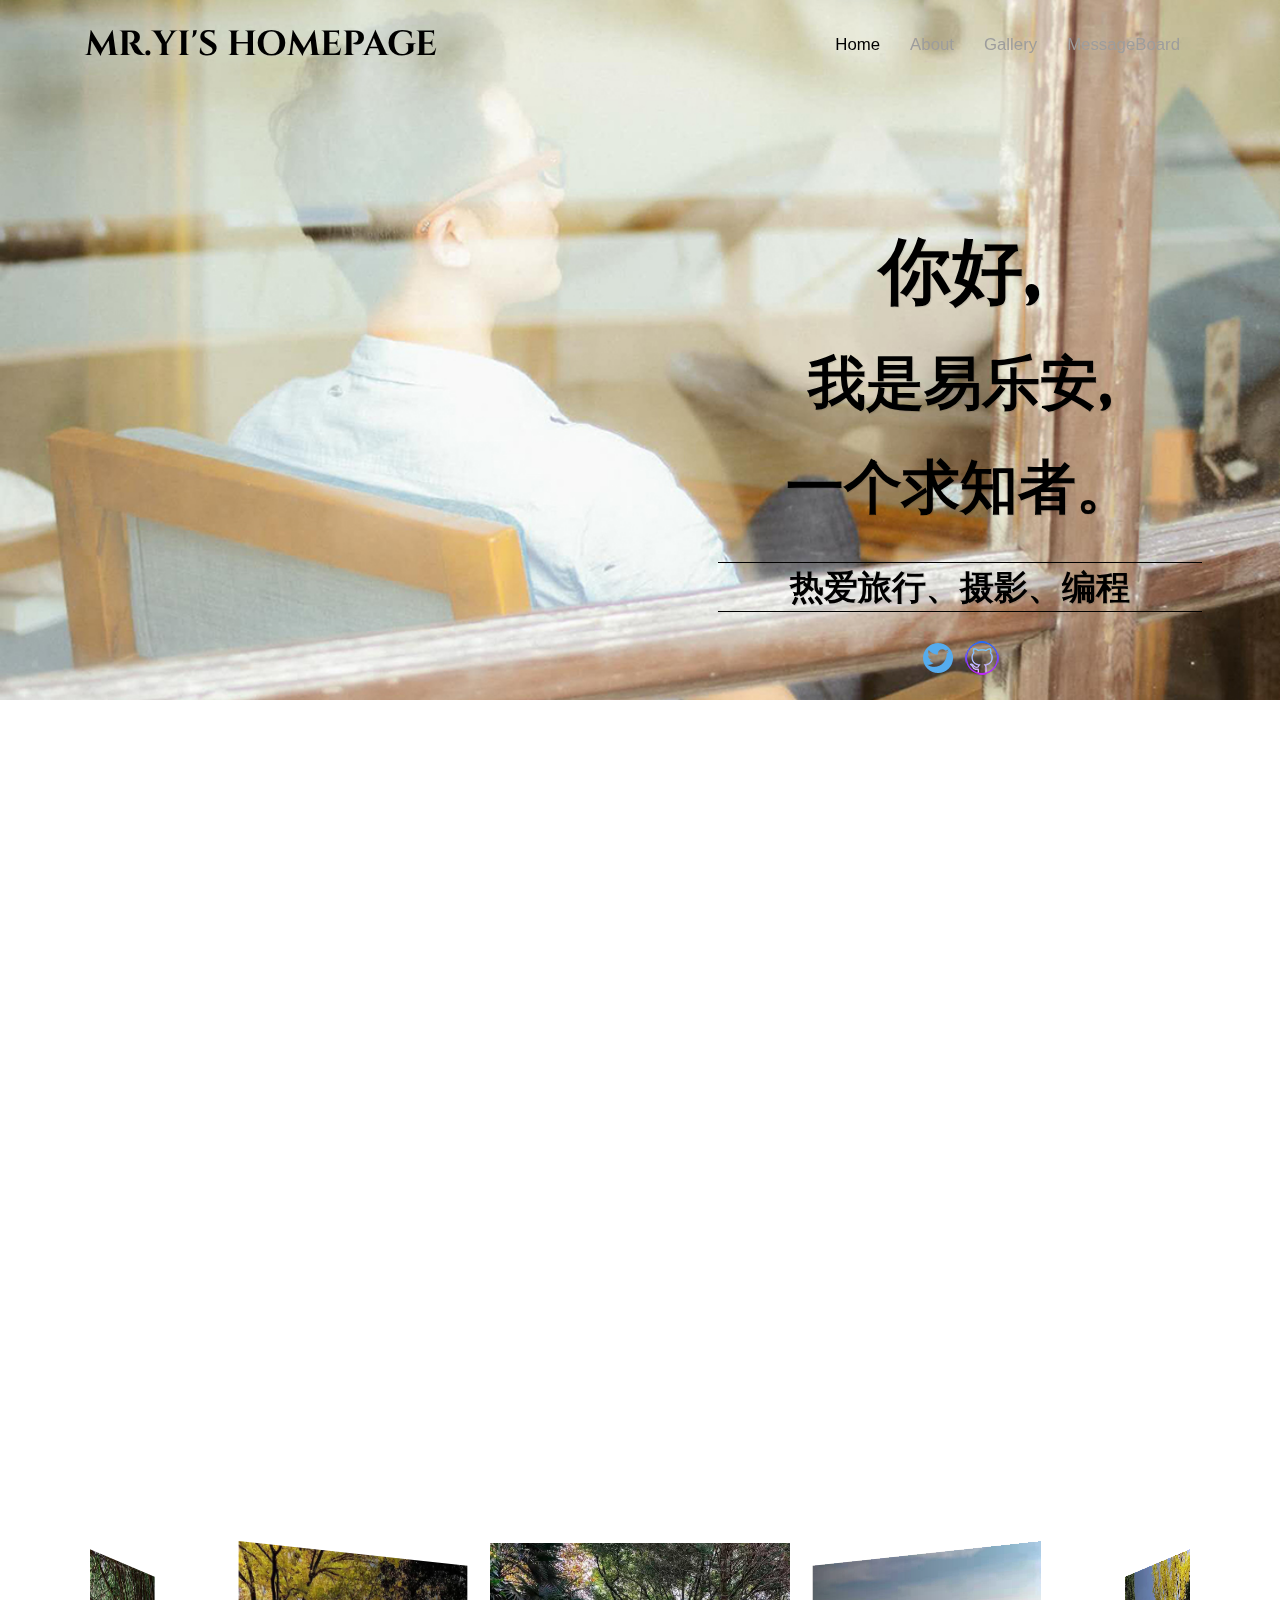
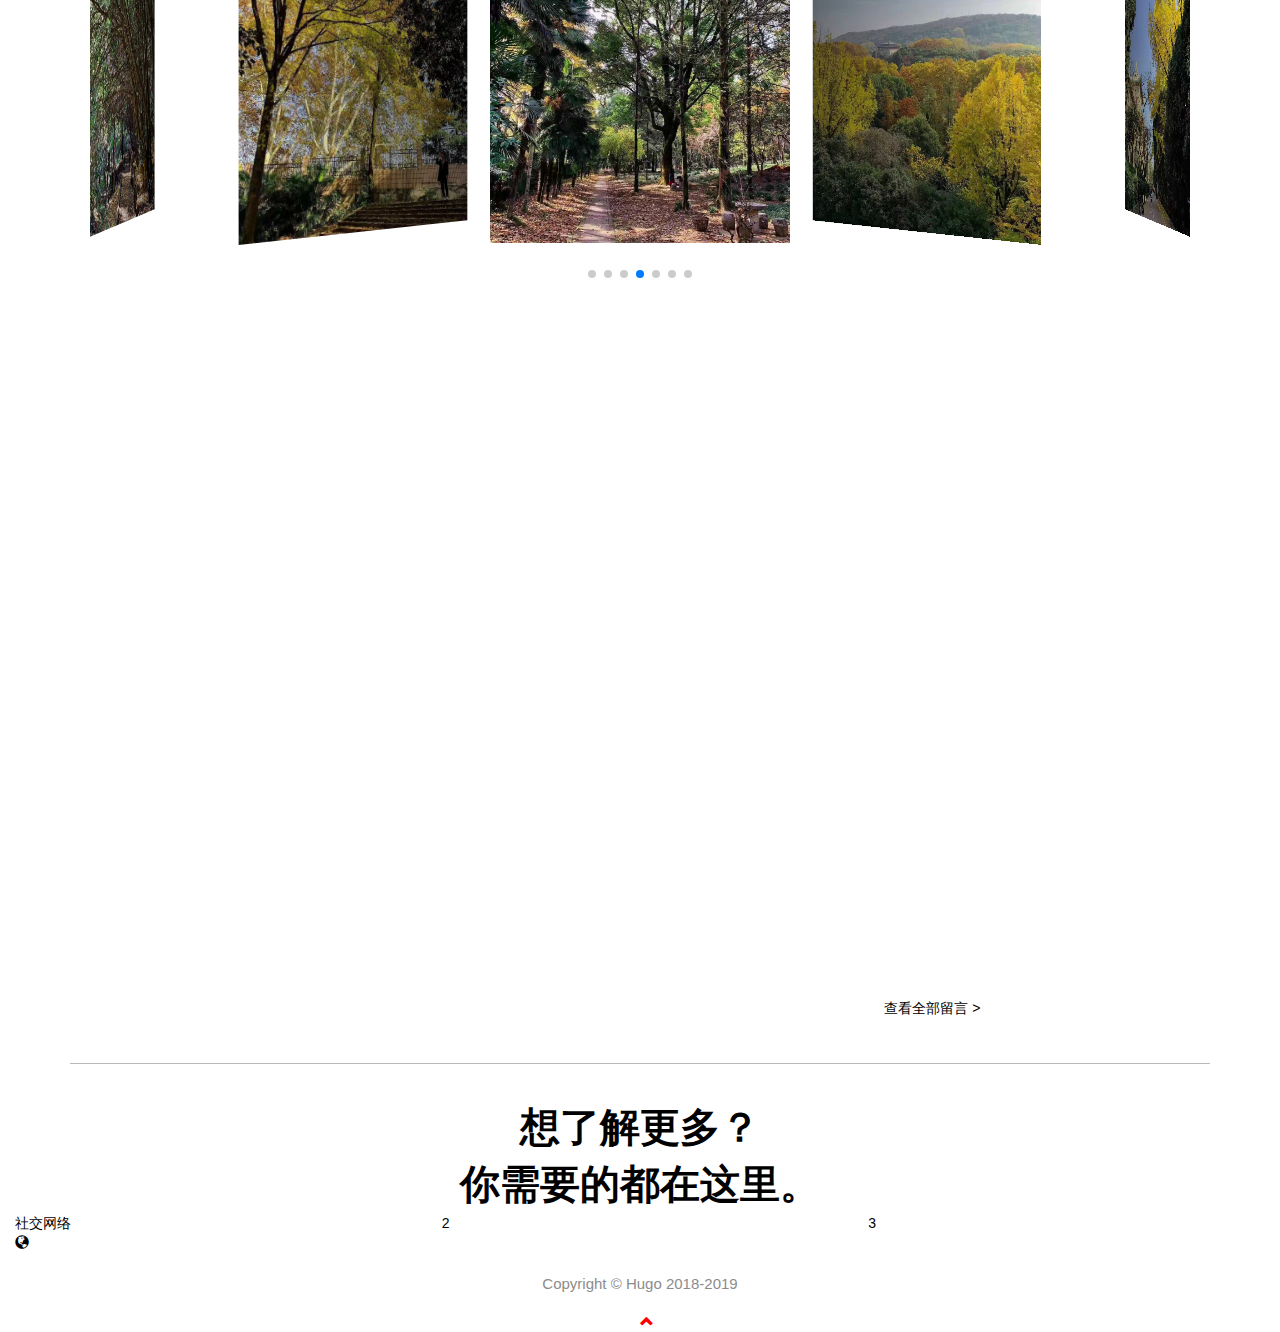
==== commit 2eac733e: "新增了一些功能" ====
--- a/index.html
+++ b/index.html
@@ -19,10 +19,8 @@
     <!-- /font links -->
     <!--    head icon links-->
     <link rel="icon" href="./images/icon.png" type="img/x-ico"/>
-    <!--    /head icon links-->
-    <!-- js files -->
-    <script src="js/modernizr.custom.js"></script>
-    <!-- /js files -->
+    <!--    change the alter style-->
+    <link rel="stylesheet" type="text/css" href="./css/sweetalert.css">
     <!-- Demo styles -->
     <style>
         body {
@@ -69,7 +67,7 @@
                         <li class="active"><a href="#">Home</a></li>
                         <li><a href="#about">About</a></li>
                         <li><a href="#gallery">Gallery</a></li>
-                        <li><a href="#contact">Contact</a></li>
+                        <li><a href="#contact">MessageBoard</a></li>
                     </ul>
                 </div>
             </div>
@@ -161,78 +159,114 @@
     </div>
 </div>
 <!-- Gallery -->
-<!-- footer -->
+<!-- contact -->
 <div class="contact-me" id="contact">
-    <h3 class="text-center slideanim">Contact</h3>
+    <h3 class="text-center slideanim">MessageBoard</h3>
     <div class="container">
-        <footer>
-            <div class="row">
-                <div class="col-md-6 slideanim">
-                    <div class="contact-details">
-                        <form id="messageInformation" method="post">
-                            <div class="row">
-                                <div class="col-sm-12 form-group">
-                                    <input class="form-control" id="name" name="name" placeholder="Your Name(*必填)"
-                                           type="text"
-                                           required>
-                                </div>
-                                <div class="col-sm-12 form-group">
-                                    <input class="form-control" id="email" name="email" placeholder="Your Email(非必填)"
-                                           type="email">
-                                </div>
+
+        <div class="row">
+            <div class="col-md-6 slideanim">
+                <div class="contact-details">
+                    <form id="messageInformation" method="post">
+                        <div class="row">
+                            <div class="col-sm-12 form-group">
+                                <input class="form-control" id="name" name="name" placeholder="Your Name(*必填)"
+                                       type="text"
+                                       required>
                             </div>
-                            <textarea class="form-control" id="comments" name="comments" placeholder="Comment"
-                                      rows="5"></textarea><br>
-                            <div class="row">
-                                <div class="col-sm-4 form-group">
-                                    <label for="isAnonymous"></label><input type="checkbox" id="isAnonymous"
-                                                                            value="isAnonymous"> 是否匿名 <br>
-                                </div>
-                                <div class="col-sm-8 form-group">
-                                    <button href="javascript:void(0);" class="btn btn-default btn-lg" type="submit"
-                                            id="send" title="发送" onclick="save()">Send <span
-                                            class="glyphicon glyphicon-menu-right"></span></button>
-                                </div>
-                            </div>
-                        </form>
-                    </div>
-                </div>
-                <div class="col-md-6 slideanim">
-                    <div class="contact-info">
-                        <h4>Contact Info</h4>
-                        <div class="footer-info">
-                            <div>
-                                <i class="glyphicon glyphicon-globe"></i>
-                                <p class="p1">WuHan University</p>
-                                <p class="p2">Hubei , China</p>
-                            </div>
-                            <div>
-                                <i class="glyphicon glyphicon-phone-alt"></i>
-                                <p class="p1">+132****4741</p>
-                                <p class="p2">+15676246849</p>
-                            </div>
-                            <div>
-                                <i class="glyphicon glyphicon-envelope"></i>
-                                <p class="p1"><a href="mailto:Yilean@whu.edu.cn">Yilean@whu.edu.cn</a></p>
-                                <p class="p2"><a href="mailto:Yilean@163.com">Yilean@163.com</a></p>
+                            <div class="col-sm-12 form-group">
+                                <input class="form-control" id="email" name="email" placeholder="Your Email(非必填)"
+                                       type="email">
                             </div>
                         </div>
-                        <h5>My Chat Subscription</h5>
-                        <a href="images/qrcode_for_gh_a4261ca15905_430.jpg" title="My Qrcode"><img
-                                src="images/qrcode_for_gh_a4261ca15905_258 (2).jpg" alt="example-4"
-                                class="img-responsive slideanim"></a>
-                    </div>
-                </div>
-            </div>
-            <hr>
-            <div class="copyright">
-                <p class="text-center">Copyright &copy; Hugo 2018-2019</p>
-            </div>
-            <a href="#myPage" title="To Top" id="toTop"><span class="glyphicon glyphicon-chevron-up"></span></a>
-        </footer>
-    </div>
-</div>
-<!-- /footer -->
+                        <textarea class="form-control" id="comments" name="comments" placeholder="有什么想对我说的？畅所欲言吧！"
+                                  rows="5"></textarea><br>
+                        留言会公开显示，请勿在留言内容写下微信号等私人联系方式，谨防诈骗。如果你不想发布公开留言，也可以发送邮件到 <a href="mailto:whu_yla@163.com">whu_yla@163.com</a>
+                        与我联系。
+                        <div class="row" style="margin-top: 10px">
+                            <div class="col-sm-4 form-group">
+                                <label for="isAnonymous"></label><input type="checkbox" id="isAnonymous"
+                                                                        value="isAnonymous"> 是否匿名 <br>
+                            </div>
+                        </div>
+                    </form>
+                    <div class="col-sm-12 form-group" style="padding-left: 0">
+                        <button href="javascript:void(0);" class="btn btn-success btn-lg" type="submit"
+                                id="send" onclick="save()" data-toggle="tooltip" data-placement="top" title="发送">
+                            Send <span
+                                class="glyphicon glyphicon-menu-right"></span></button>
+                    </div>
+                </div>
+            </div>
+            <div class="col-md-6 slideanim">
+                <div class="contact-info">
+                    <div>
+                        <h4 style="text-align: center">留言板</h4>
+                    </div>
+                    <div><p style="text-align: center">2019-08-13 19:22:11</p>
+                        <p style="text-align: center">易乐安</p>
+                        <p style="text-align: center">厉害了哦</p>
+                    </div>
+                    <div><p style="text-align: center">2019-08-13 19:22:11</p>
+                        <p style="text-align: center">易乐安</p>
+                        <p style="text-align: center">厉害了哦</p>
+                    </div>
+                    <div><p style="text-align: center">2019-08-13 19:22:11</p>
+                        <p style="text-align: center">易乐安</p>
+                        <p style="text-align: center">厉害了哦</p>
+                    </div>
+
+
+                    <!--                        <h4>Contact Info</h4>-->
+                    <!--                        <div class="footer-info">-->
+                    <!--                            <div>-->
+                    <!--                                <i class="glyphicon glyphicon-globe"></i>-->
+                    <!--                                <p class="p1">WuHan University</p>-->
+                    <!--                                <p class="p2">Hubei , China</p>-->
+                    <!--                            </div>-->
+                    <!--                            <div>-->
+                    <!--                                <i class="glyphicon glyphicon-phone-alt"></i>-->
+                    <!--                                <p class="p1">+132****4741</p>-->
+                    <!--                                <p class="p2">+15676246849</p>-->
+                    <!--                            </div>-->
+                    <!--                            <div>-->
+                    <!--                                <i class="glyphicon glyphicon-envelope"></i>-->
+                    <!--                                <p class="p1"><a href="mailto:Yilean@whu.edu.cn">Yilean@whu.edu.cn</a></p>-->
+                    <!--                                <p class="p2"><a href="mailto:Yilean@163.com">Yilean@163.com</a></p>-->
+                    <!--                            </div>-->
+                    <!--                        </div>-->
+                    <!--                        <h5>My Chat Subscription</h5>-->
+                    <!--                        <a href="images/qrcode_for_gh_a4261ca15905_430.jpg" title="My Qrcode"><img-->
+                    <!--                                src="images/qrcode_for_gh_a4261ca15905_258 (2).jpg" alt="example-4"-->
+                    <!--                                class="img-responsive slideanim"></a>-->
+                </div>
+            </div>
+            <div style="text-align: center"><a href="#">查看全部留言 ></a></div>
+        </div>
+        <hr>
+    </div>
+</div>
+<!-- /contact -->
+<!--media-->
+<div class="media" id="media">
+    <div style="text-align: center" class="mediaWelcome" id="mediaWelcome">想了解更多？<br>
+        你需要的都在这里。
+    </div>
+    <div>
+        <div class="col-sm-4 form-group">社交网络<ul><i class="glyphicon glyphicon-globe"></i></ul></div>
+        <div class="col-sm-4 form-group">2</div>
+        <div class="col-sm-4 form-group">3</div>
+    </div>
+</div>
+<!--/media-->
+<!--footer-->
+<footer>
+    <div class="copyright">
+        <p class="text-center">Copyright &copy; Hugo 2018-2019</p>
+    </div>
+    <a href="#myPage" title="To Top" id="toTop"><span class="glyphicon glyphicon-chevron-up"></span></a>
+</footer>
+<!--/footer-->
 <!--toTop-->
 <div>
     <a href="javascript:void(0)" id="btn" style="display: none"><img src="images/icons8-scroll-up-26.png">&nbsp&nbsp返回顶部</a>
@@ -303,7 +337,11 @@
 </script>
 <!-- Swiper JS -->
 <script src="./js/swiper.min.js"></script>
-
+<!-- js files -->
+<script src="js/modernizr.custom.js"></script>
+<!-- /js files -->
+<!--change the style of alter-->
+<script type="text/javascript" src="./js/sweetalert-dev.js"></script>
 <!-- Initialize Swiper -->
 <script>
     var swiper = new Swiper('.swiper-container', {
--- a/css/style.css
+++ b/css/style.css
@@ -8,31 +8,34 @@
 a {
     text-decoration: none;
     out-line: none;
-    color:#000000;
-}
-form{
+    color: #000000;
+}
+
+form {
     font-size: larger;
     font-weight: bolder;
 }
+
 /*返回顶部<a>的样式*/
-#btn
-{
+#btn {
     position: fixed;
-    bottom:50px;
+    bottom: 50px;
     right: 50px;
 }
 
-.myskills-img{
+.myskills-img {
     /*-webkit-transition: 5s;*/
     /*-webkit-transition: -webkit-transform 5s ease-out;*/
     /*transition: transform 5s ease-out;*/
     /*-moz-transition: -moz-transform5s ease-out;*/
 }
-.myskills-img:hover{
+
+.myskills-img:hover {
     /*transform: rotateZ(360deg);*/
     /*-webkit-transform: rotateZ(360deg);*/
     /*-moz-transform: rotateZ(360deg);*/
 }
+
 body a {
     transition: 0.5s all;
     -webkit-transition: 0.5s all;
@@ -800,6 +803,14 @@
 }
 
 /*-- /Footer --*/
+/*media*/
+#mediaWelcome {
+    font-family: 微软雅黑 'Open Sans', 'Helvetica Neue', Helvetica, Arial, sans-serif;
+    font-size: 40px;
+    font-weight: bolder;
+}
+
+/*/media*/
 /*-- sliding --*/
 .slideanim {
     visibility: hidden;
--- a/css/sweetalert.css
+++ b/css/sweetalert.css
@@ -0,0 +1,932 @@
+body.stop-scrolling {
+  height: 100%;
+  overflow: hidden; }
+
+.sweet-overlay {
+  background-color: black;
+  /* IE8 */
+  -ms-filter: "progid:DXImageTransform.Microsoft.Alpha(Opacity=40)";
+  /* IE8 */
+  background-color: rgba(0, 0, 0, 0.4);
+  position: fixed;
+  left: 0;
+  right: 0;
+  top: 0;
+  bottom: 0;
+  display: none;
+  z-index: 10000; }
+
+.sweet-alert {
+  background-color: white;
+  font-family: 'Open Sans', 'Helvetica Neue', Helvetica, Arial, sans-serif;
+  width: 478px;
+  padding: 17px;
+  border-radius: 5px;
+  text-align: center;
+  position: fixed;
+  left: 50%;
+  top: 50%;
+  margin-left: -256px;
+  margin-top: -200px;
+  overflow: hidden;
+  display: none;
+  z-index: 99999; }
+  @media all and (max-width: 540px) {
+    .sweet-alert {
+      width: auto;
+      margin-left: 0;
+      margin-right: 0;
+      left: 15px;
+      right: 15px; } }
+  .sweet-alert h2 {
+    color: #575757;
+    font-size: 30px;
+    text-align: center;
+    font-weight: 600;
+    text-transform: none;
+    position: relative;
+    margin: 25px 0;
+    padding: 0;
+    line-height: 40px;
+    display: block; }
+  .sweet-alert p {
+    color: #797979;
+    font-size: 16px;
+    text-align: center;
+    font-weight: 300;
+    position: relative;
+    text-align: inherit;
+    float: none;
+    margin: 0;
+    padding: 0;
+    line-height: normal; }
+  .sweet-alert fieldset {
+    border: none;
+    position: relative; }
+  .sweet-alert .sa-error-container {
+    background-color: #f1f1f1;
+    margin-left: -17px;
+    margin-right: -17px;
+    overflow: hidden;
+    padding: 0 10px;
+    max-height: 0;
+    webkit-transition: padding 0.15s, max-height 0.15s;
+    transition: padding 0.15s, max-height 0.15s; }
+    .sweet-alert .sa-error-container.show {
+      padding: 10px 0;
+      max-height: 100px;
+      webkit-transition: padding 0.2s, max-height 0.2s;
+      transition: padding 0.25s, max-height 0.25s; }
+    .sweet-alert .sa-error-container .icon {
+      display: inline-block;
+      width: 24px;
+      height: 24px;
+      border-radius: 50%;
+      background-color: #ea7d7d;
+      color: white;
+      line-height: 24px;
+      text-align: center;
+      margin-right: 3px; }
+    .sweet-alert .sa-error-container p {
+      display: inline-block; }
+  .sweet-alert .sa-input-error {
+    position: absolute;
+    top: 29px;
+    right: 26px;
+    width: 20px;
+    height: 20px;
+    opacity: 0;
+    -webkit-transform: scale(0.5);
+    transform: scale(0.5);
+    -webkit-transform-origin: 50% 50%;
+    transform-origin: 50% 50%;
+    -webkit-transition: all 0.1s;
+    transition: all 0.1s; }
+    .sweet-alert .sa-input-error::before, .sweet-alert .sa-input-error::after {
+      content: "";
+      width: 20px;
+      height: 6px;
+      background-color: #f06e57;
+      border-radius: 3px;
+      position: absolute;
+      top: 50%;
+      margin-top: -4px;
+      left: 50%;
+      margin-left: -9px; }
+    .sweet-alert .sa-input-error::before {
+      -webkit-transform: rotate(-45deg);
+      transform: rotate(-45deg); }
+    .sweet-alert .sa-input-error::after {
+      -webkit-transform: rotate(45deg);
+      transform: rotate(45deg); }
+    .sweet-alert .sa-input-error.show {
+      opacity: 1;
+      -webkit-transform: scale(1);
+      transform: scale(1); }
+  .sweet-alert input {
+    width: 100%;
+    box-sizing: border-box;
+    border-radius: 3px;
+    border: 1px solid #d7d7d7;
+    height: 43px;
+    margin-top: 10px;
+    margin-bottom: 17px;
+    font-size: 18px;
+    box-shadow: inset 0px 1px 1px rgba(0, 0, 0, 0.06);
+    padding: 0 12px;
+    display: none;
+    -webkit-transition: all 0.3s;
+    transition: all 0.3s; }
+    .sweet-alert input:focus {
+      outline: none;
+      box-shadow: 0px 0px 3px #c4e6f5;
+      border: 1px solid #b4dbed; }
+      .sweet-alert input:focus::-moz-placeholder {
+        transition: opacity 0.3s 0.03s ease;
+        opacity: 0.5; }
+      .sweet-alert input:focus:-ms-input-placeholder {
+        transition: opacity 0.3s 0.03s ease;
+        opacity: 0.5; }
+      .sweet-alert input:focus::-webkit-input-placeholder {
+        transition: opacity 0.3s 0.03s ease;
+        opacity: 0.5; }
+    .sweet-alert input::-moz-placeholder {
+      color: #bdbdbd; }
+    .sweet-alert input:-ms-input-placeholder {
+      color: #bdbdbd; }
+    .sweet-alert input::-webkit-input-placeholder {
+      color: #bdbdbd; }
+  .sweet-alert.show-input input {
+    display: block; }
+  .sweet-alert .sa-confirm-button-container {
+    display: inline-block;
+    position: relative; }
+  .sweet-alert .la-ball-fall {
+    position: absolute;
+    left: 50%;
+    top: 50%;
+    margin-left: -27px;
+    margin-top: 4px;
+    opacity: 0;
+    visibility: hidden; }
+  .sweet-alert button {
+    background-color: #8CD4F5;
+    color: white;
+    border: none;
+    box-shadow: none;
+    font-size: 17px;
+    font-weight: 500;
+    -webkit-border-radius: 4px;
+    border-radius: 5px;
+    padding: 10px 32px;
+    margin: 26px 5px 0 5px;
+    cursor: pointer; }
+    .sweet-alert button:focus {
+      outline: none;
+      box-shadow: 0 0 2px rgba(128, 179, 235, 0.5), inset 0 0 0 1px rgba(0, 0, 0, 0.05); }
+    .sweet-alert button:hover {
+      background-color: #7ecff4; }
+    .sweet-alert button:active {
+      background-color: #5dc2f1; }
+    .sweet-alert button.cancel {
+      background-color: #C1C1C1; }
+      .sweet-alert button.cancel:hover {
+        background-color: #b9b9b9; }
+      .sweet-alert button.cancel:active {
+        background-color: #a8a8a8; }
+      .sweet-alert button.cancel:focus {
+        box-shadow: rgba(197, 205, 211, 0.8) 0px 0px 2px, rgba(0, 0, 0, 0.0470588) 0px 0px 0px 1px inset !important; }
+    .sweet-alert button[disabled] {
+      opacity: .6;
+      cursor: default; }
+    .sweet-alert button.confirm[disabled] {
+      color: transparent; }
+      .sweet-alert button.confirm[disabled] ~ .la-ball-fall {
+        opacity: 1;
+        visibility: visible;
+        transition-delay: 0s; }
+    .sweet-alert button::-moz-focus-inner {
+      border: 0; }
+  .sweet-alert[data-has-cancel-button=false] button {
+    box-shadow: none !important; }
+  .sweet-alert[data-has-confirm-button=false][data-has-cancel-button=false] {
+    padding-bottom: 40px; }
+  .sweet-alert .sa-icon {
+    width: 80px;
+    height: 80px;
+    border: 4px solid gray;
+    -webkit-border-radius: 40px;
+    border-radius: 40px;
+    border-radius: 50%;
+    margin: 20px auto;
+    padding: 0;
+    position: relative;
+    box-sizing: content-box; }
+    .sweet-alert .sa-icon.sa-error {
+      border-color: #F27474; }
+      .sweet-alert .sa-icon.sa-error .sa-x-mark {
+        position: relative;
+        display: block; }
+      .sweet-alert .sa-icon.sa-error .sa-line {
+        position: absolute;
+        height: 5px;
+        width: 47px;
+        background-color: #F27474;
+        display: block;
+        top: 37px;
+        border-radius: 2px; }
+        .sweet-alert .sa-icon.sa-error .sa-line.sa-left {
+          -webkit-transform: rotate(45deg);
+          transform: rotate(45deg);
+          left: 17px; }
+        .sweet-alert .sa-icon.sa-error .sa-line.sa-right {
+          -webkit-transform: rotate(-45deg);
+          transform: rotate(-45deg);
+          right: 16px; }
+    .sweet-alert .sa-icon.sa-warning {
+      border-color: #F8BB86; }
+      .sweet-alert .sa-icon.sa-warning .sa-body {
+        position: absolute;
+        width: 5px;
+        height: 47px;
+        left: 50%;
+        top: 10px;
+        -webkit-border-radius: 2px;
+        border-radius: 2px;
+        margin-left: -2px;
+        background-color: #F8BB86; }
+      .sweet-alert .sa-icon.sa-warning .sa-dot {
+        position: absolute;
+        width: 7px;
+        height: 7px;
+        -webkit-border-radius: 50%;
+        border-radius: 50%;
+        margin-left: -3px;
+        left: 50%;
+        bottom: 10px;
+        background-color: #F8BB86; }
+    .sweet-alert .sa-icon.sa-info {
+      border-color: #C9DAE1; }
+      .sweet-alert .sa-icon.sa-info::before {
+        content: "";
+        position: absolute;
+        width: 5px;
+        height: 29px;
+        left: 50%;
+        bottom: 17px;
+        border-radius: 2px;
+        margin-left: -2px;
+        background-color: #C9DAE1; }
+      .sweet-alert .sa-icon.sa-info::after {
+        content: "";
+        position: absolute;
+        width: 7px;
+        height: 7px;
+        border-radius: 50%;
+        margin-left: -3px;
+        top: 19px;
+        background-color: #C9DAE1; }
+    .sweet-alert .sa-icon.sa-success {
+      border-color: #A5DC86; }
+      .sweet-alert .sa-icon.sa-success::before, .sweet-alert .sa-icon.sa-success::after {
+        content: '';
+        -webkit-border-radius: 40px;
+        border-radius: 40px;
+        border-radius: 50%;
+        position: absolute;
+        width: 60px;
+        height: 120px;
+        background: white;
+        -webkit-transform: rotate(45deg);
+        transform: rotate(45deg); }
+      .sweet-alert .sa-icon.sa-success::before {
+        -webkit-border-radius: 120px 0 0 120px;
+        border-radius: 120px 0 0 120px;
+        top: -7px;
+        left: -33px;
+        -webkit-transform: rotate(-45deg);
+        transform: rotate(-45deg);
+        -webkit-transform-origin: 60px 60px;
+        transform-origin: 60px 60px; }
+      .sweet-alert .sa-icon.sa-success::after {
+        -webkit-border-radius: 0 120px 120px 0;
+        border-radius: 0 120px 120px 0;
+        top: -11px;
+        left: 30px;
+        -webkit-transform: rotate(-45deg);
+        transform: rotate(-45deg);
+        -webkit-transform-origin: 0px 60px;
+        transform-origin: 0px 60px; }
+      .sweet-alert .sa-icon.sa-success .sa-placeholder {
+        width: 80px;
+        height: 80px;
+        border: 4px solid rgba(165, 220, 134, 0.2);
+        -webkit-border-radius: 40px;
+        border-radius: 40px;
+        border-radius: 50%;
+        box-sizing: content-box;
+        position: absolute;
+        left: -4px;
+        top: -4px;
+        z-index: 2; }
+      .sweet-alert .sa-icon.sa-success .sa-fix {
+        width: 5px;
+        height: 90px;
+        background-color: white;
+        position: absolute;
+        left: 28px;
+        top: 8px;
+        z-index: 1;
+        -webkit-transform: rotate(-45deg);
+        transform: rotate(-45deg); }
+      .sweet-alert .sa-icon.sa-success .sa-line {
+        height: 5px;
+        background-color: #A5DC86;
+        display: block;
+        border-radius: 2px;
+        position: absolute;
+        z-index: 2; }
+        .sweet-alert .sa-icon.sa-success .sa-line.sa-tip {
+          width: 25px;
+          left: 14px;
+          top: 46px;
+          -webkit-transform: rotate(45deg);
+          transform: rotate(45deg); }
+        .sweet-alert .sa-icon.sa-success .sa-line.sa-long {
+          width: 47px;
+          right: 8px;
+          top: 38px;
+          -webkit-transform: rotate(-45deg);
+          transform: rotate(-45deg); }
+    .sweet-alert .sa-icon.sa-custom {
+      background-size: contain;
+      border-radius: 0;
+      border: none;
+      background-position: center center;
+      background-repeat: no-repeat; }
+
+/*
+ * Animations
+ */
+@-webkit-keyframes showSweetAlert {
+  0% {
+    transform: scale(0.7);
+    -webkit-transform: scale(0.7); }
+  45% {
+    transform: scale(1.05);
+    -webkit-transform: scale(1.05); }
+  80% {
+    transform: scale(0.95);
+    -webkit-transform: scale(0.95); }
+  100% {
+    transform: scale(1);
+    -webkit-transform: scale(1); } }
+
+@keyframes showSweetAlert {
+  0% {
+    transform: scale(0.7);
+    -webkit-transform: scale(0.7); }
+  45% {
+    transform: scale(1.05);
+    -webkit-transform: scale(1.05); }
+  80% {
+    transform: scale(0.95);
+    -webkit-transform: scale(0.95); }
+  100% {
+    transform: scale(1);
+    -webkit-transform: scale(1); } }
+
+@-webkit-keyframes hideSweetAlert {
+  0% {
+    transform: scale(1);
+    -webkit-transform: scale(1); }
+  100% {
+    transform: scale(0.5);
+    -webkit-transform: scale(0.5); } }
+
+@keyframes hideSweetAlert {
+  0% {
+    transform: scale(1);
+    -webkit-transform: scale(1); }
+  100% {
+    transform: scale(0.5);
+    -webkit-transform: scale(0.5); } }
+
+@-webkit-keyframes slideFromTop {
+  0% {
+    top: 0%; }
+  100% {
+    top: 50%; } }
+
+@keyframes slideFromTop {
+  0% {
+    top: 0%; }
+  100% {
+    top: 50%; } }
+
+@-webkit-keyframes slideToTop {
+  0% {
+    top: 50%; }
+  100% {
+    top: 0%; } }
+
+@keyframes slideToTop {
+  0% {
+    top: 50%; }
+  100% {
+    top: 0%; } }
+
+@-webkit-keyframes slideFromBottom {
+  0% {
+    top: 70%; }
+  100% {
+    top: 50%; } }
+
+@keyframes slideFromBottom {
+  0% {
+    top: 70%; }
+  100% {
+    top: 50%; } }
+
+@-webkit-keyframes slideToBottom {
+  0% {
+    top: 50%; }
+  100% {
+    top: 70%; } }
+
+@keyframes slideToBottom {
+  0% {
+    top: 50%; }
+  100% {
+    top: 70%; } }
+
+.showSweetAlert[data-animation=pop] {
+  -webkit-animation: showSweetAlert 0.3s;
+  animation: showSweetAlert 0.3s; }
+
+.showSweetAlert[data-animation=none] {
+  -webkit-animation: none;
+  animation: none; }
+
+.showSweetAlert[data-animation=slide-from-top] {
+  -webkit-animation: slideFromTop 0.3s;
+  animation: slideFromTop 0.3s; }
+
+.showSweetAlert[data-animation=slide-from-bottom] {
+  -webkit-animation: slideFromBottom 0.3s;
+  animation: slideFromBottom 0.3s; }
+
+.hideSweetAlert[data-animation=pop] {
+  -webkit-animation: hideSweetAlert 0.2s;
+  animation: hideSweetAlert 0.2s; }
+
+.hideSweetAlert[data-animation=none] {
+  -webkit-animation: none;
+  animation: none; }
+
+.hideSweetAlert[data-animation=slide-from-top] {
+  -webkit-animation: slideToTop 0.4s;
+  animation: slideToTop 0.4s; }
+
+.hideSweetAlert[data-animation=slide-from-bottom] {
+  -webkit-animation: slideToBottom 0.3s;
+  animation: slideToBottom 0.3s; }
+
+@-webkit-keyframes animateSuccessTip {
+  0% {
+    width: 0;
+    left: 1px;
+    top: 19px; }
+  54% {
+    width: 0;
+    left: 1px;
+    top: 19px; }
+  70% {
+    width: 50px;
+    left: -8px;
+    top: 37px; }
+  84% {
+    width: 17px;
+    left: 21px;
+    top: 48px; }
+  100% {
+    width: 25px;
+    left: 14px;
+    top: 45px; } }
+
+@keyframes animateSuccessTip {
+  0% {
+    width: 0;
+    left: 1px;
+    top: 19px; }
+  54% {
+    width: 0;
+    left: 1px;
+    top: 19px; }
+  70% {
+    width: 50px;
+    left: -8px;
+    top: 37px; }
+  84% {
+    width: 17px;
+    left: 21px;
+    top: 48px; }
+  100% {
+    width: 25px;
+    left: 14px;
+    top: 45px; } }
+
+@-webkit-keyframes animateSuccessLong {
+  0% {
+    width: 0;
+    right: 46px;
+    top: 54px; }
+  65% {
+    width: 0;
+    right: 46px;
+    top: 54px; }
+  84% {
+    width: 55px;
+    right: 0px;
+    top: 35px; }
+  100% {
+    width: 47px;
+    right: 8px;
+    top: 38px; } }
+
+@keyframes animateSuccessLong {
+  0% {
+    width: 0;
+    right: 46px;
+    top: 54px; }
+  65% {
+    width: 0;
+    right: 46px;
+    top: 54px; }
+  84% {
+    width: 55px;
+    right: 0px;
+    top: 35px; }
+  100% {
+    width: 47px;
+    right: 8px;
+    top: 38px; } }
+
+@-webkit-keyframes rotatePlaceholder {
+  0% {
+    transform: rotate(-45deg);
+    -webkit-transform: rotate(-45deg); }
+  5% {
+    transform: rotate(-45deg);
+    -webkit-transform: rotate(-45deg); }
+  12% {
+    transform: rotate(-405deg);
+    -webkit-transform: rotate(-405deg); }
+  100% {
+    transform: rotate(-405deg);
+    -webkit-transform: rotate(-405deg); } }
+
+@keyframes rotatePlaceholder {
+  0% {
+    transform: rotate(-45deg);
+    -webkit-transform: rotate(-45deg); }
+  5% {
+    transform: rotate(-45deg);
+    -webkit-transform: rotate(-45deg); }
+  12% {
+    transform: rotate(-405deg);
+    -webkit-transform: rotate(-405deg); }
+  100% {
+    transform: rotate(-405deg);
+    -webkit-transform: rotate(-405deg); } }
+
+.animateSuccessTip {
+  -webkit-animation: animateSuccessTip 0.75s;
+  animation: animateSuccessTip 0.75s; }
+
+.animateSuccessLong {
+  -webkit-animation: animateSuccessLong 0.75s;
+  animation: animateSuccessLong 0.75s; }
+
+.sa-icon.sa-success.animate::after {
+  -webkit-animation: rotatePlaceholder 4.25s ease-in;
+  animation: rotatePlaceholder 4.25s ease-in; }
+
+@-webkit-keyframes animateErrorIcon {
+  0% {
+    transform: rotateX(100deg);
+    -webkit-transform: rotateX(100deg);
+    opacity: 0; }
+  100% {
+    transform: rotateX(0deg);
+    -webkit-transform: rotateX(0deg);
+    opacity: 1; } }
+
+@keyframes animateErrorIcon {
+  0% {
+    transform: rotateX(100deg);
+    -webkit-transform: rotateX(100deg);
+    opacity: 0; }
+  100% {
+    transform: rotateX(0deg);
+    -webkit-transform: rotateX(0deg);
+    opacity: 1; } }
+
+.animateErrorIcon {
+  -webkit-animation: animateErrorIcon 0.5s;
+  animation: animateErrorIcon 0.5s; }
+
+@-webkit-keyframes animateXMark {
+  0% {
+    transform: scale(0.4);
+    -webkit-transform: scale(0.4);
+    margin-top: 26px;
+    opacity: 0; }
+  50% {
+    transform: scale(0.4);
+    -webkit-transform: scale(0.4);
+    margin-top: 26px;
+    opacity: 0; }
+  80% {
+    transform: scale(1.15);
+    -webkit-transform: scale(1.15);
+    margin-top: -6px; }
+  100% {
+    transform: scale(1);
+    -webkit-transform: scale(1);
+    margin-top: 0;
+    opacity: 1; } }
+
+@keyframes animateXMark {
+  0% {
+    transform: scale(0.4);
+    -webkit-transform: scale(0.4);
+    margin-top: 26px;
+    opacity: 0; }
+  50% {
+    transform: scale(0.4);
+    -webkit-transform: scale(0.4);
+    margin-top: 26px;
+    opacity: 0; }
+  80% {
+    transform: scale(1.15);
+    -webkit-transform: scale(1.15);
+    margin-top: -6px; }
+  100% {
+    transform: scale(1);
+    -webkit-transform: scale(1);
+    margin-top: 0;
+    opacity: 1; } }
+
+.animateXMark {
+  -webkit-animation: animateXMark 0.5s;
+  animation: animateXMark 0.5s; }
+
+@-webkit-keyframes pulseWarning {
+  0% {
+    border-color: #F8D486; }
+  100% {
+    border-color: #F8BB86; } }
+
+@keyframes pulseWarning {
+  0% {
+    border-color: #F8D486; }
+  100% {
+    border-color: #F8BB86; } }
+
+.pulseWarning {
+  -webkit-animation: pulseWarning 0.75s infinite alternate;
+  animation: pulseWarning 0.75s infinite alternate; }
+
+@-webkit-keyframes pulseWarningIns {
+  0% {
+    background-color: #F8D486; }
+  100% {
+    background-color: #F8BB86; } }
+
+@keyframes pulseWarningIns {
+  0% {
+    background-color: #F8D486; }
+  100% {
+    background-color: #F8BB86; } }
+
+.pulseWarningIns {
+  -webkit-animation: pulseWarningIns 0.75s infinite alternate;
+  animation: pulseWarningIns 0.75s infinite alternate; }
+
+@-webkit-keyframes rotate-loading {
+  0% {
+    transform: rotate(0deg); }
+  100% {
+    transform: rotate(360deg); } }
+
+@keyframes rotate-loading {
+  0% {
+    transform: rotate(0deg); }
+  100% {
+    transform: rotate(360deg); } }
+
+/* Internet Explorer 9 has some special quirks that are fixed here */
+/* The icons are not animated. */
+/* This file is automatically merged into sweet-alert.min.js through Gulp */
+/* Error icon */
+.sweet-alert .sa-icon.sa-error .sa-line.sa-left {
+  -ms-transform: rotate(45deg) \9; }
+
+.sweet-alert .sa-icon.sa-error .sa-line.sa-right {
+  -ms-transform: rotate(-45deg) \9; }
+
+/* Success icon */
+.sweet-alert .sa-icon.sa-success {
+  border-color: transparent\9; }
+
+.sweet-alert .sa-icon.sa-success .sa-line.sa-tip {
+  -ms-transform: rotate(45deg) \9; }
+
+.sweet-alert .sa-icon.sa-success .sa-line.sa-long {
+  -ms-transform: rotate(-45deg) \9; }
+
+/*!
+ * Load Awesome v1.1.0 (http://github.danielcardoso.net/load-awesome/)
+ * Copyright 2015 Daniel Cardoso <@DanielCardoso>
+ * Licensed under MIT
+ */
+.la-ball-fall,
+.la-ball-fall > div {
+  position: relative;
+  -webkit-box-sizing: border-box;
+  -moz-box-sizing: border-box;
+  box-sizing: border-box; }
+
+.la-ball-fall {
+  display: block;
+  font-size: 0;
+  color: #fff; }
+
+.la-ball-fall.la-dark {
+  color: #333; }
+
+.la-ball-fall > div {
+  display: inline-block;
+  float: none;
+  background-color: currentColor;
+  border: 0 solid currentColor; }
+
+.la-ball-fall {
+  width: 54px;
+  height: 18px; }
+
+.la-ball-fall > div {
+  width: 10px;
+  height: 10px;
+  margin: 4px;
+  border-radius: 100%;
+  opacity: 0;
+  -webkit-animation: ball-fall 1s ease-in-out infinite;
+  -moz-animation: ball-fall 1s ease-in-out infinite;
+  -o-animation: ball-fall 1s ease-in-out infinite;
+  animation: ball-fall 1s ease-in-out infinite; }
+
+.la-ball-fall > div:nth-child(1) {
+  -webkit-animation-delay: -200ms;
+  -moz-animation-delay: -200ms;
+  -o-animation-delay: -200ms;
+  animation-delay: -200ms; }
+
+.la-ball-fall > div:nth-child(2) {
+  -webkit-animation-delay: -100ms;
+  -moz-animation-delay: -100ms;
+  -o-animation-delay: -100ms;
+  animation-delay: -100ms; }
+
+.la-ball-fall > div:nth-child(3) {
+  -webkit-animation-delay: 0ms;
+  -moz-animation-delay: 0ms;
+  -o-animation-delay: 0ms;
+  animation-delay: 0ms; }
+
+.la-ball-fall.la-sm {
+  width: 26px;
+  height: 8px; }
+
+.la-ball-fall.la-sm > div {
+  width: 4px;
+  height: 4px;
+  margin: 2px; }
+
+.la-ball-fall.la-2x {
+  width: 108px;
+  height: 36px; }
+
+.la-ball-fall.la-2x > div {
+  width: 20px;
+  height: 20px;
+  margin: 8px; }
+
+.la-ball-fall.la-3x {
+  width: 162px;
+  height: 54px; }
+
+.la-ball-fall.la-3x > div {
+  width: 30px;
+  height: 30px;
+  margin: 12px; }
+
+/*
+ * Animation
+ */
+@-webkit-keyframes ball-fall {
+  0% {
+    opacity: 0;
+    -webkit-transform: translateY(-145%);
+    transform: translateY(-145%); }
+  10% {
+    opacity: .5; }
+  20% {
+    opacity: 1;
+    -webkit-transform: translateY(0);
+    transform: translateY(0); }
+  80% {
+    opacity: 1;
+    -webkit-transform: translateY(0);
+    transform: translateY(0); }
+  90% {
+    opacity: .5; }
+  100% {
+    opacity: 0;
+    -webkit-transform: translateY(145%);
+    transform: translateY(145%); } }
+
+@-moz-keyframes ball-fall {
+  0% {
+    opacity: 0;
+    -moz-transform: translateY(-145%);
+    transform: translateY(-145%); }
+  10% {
+    opacity: .5; }
+  20% {
+    opacity: 1;
+    -moz-transform: translateY(0);
+    transform: translateY(0); }
+  80% {
+    opacity: 1;
+    -moz-transform: translateY(0);
+    transform: translateY(0); }
+  90% {
+    opacity: .5; }
+  100% {
+    opacity: 0;
+    -moz-transform: translateY(145%);
+    transform: translateY(145%); } }
+
+@-o-keyframes ball-fall {
+  0% {
+    opacity: 0;
+    -o-transform: translateY(-145%);
+    transform: translateY(-145%); }
+  10% {
+    opacity: .5; }
+  20% {
+    opacity: 1;
+    -o-transform: translateY(0);
+    transform: translateY(0); }
+  80% {
+    opacity: 1;
+    -o-transform: translateY(0);
+    transform: translateY(0); }
+  90% {
+    opacity: .5; }
+  100% {
+    opacity: 0;
+    -o-transform: translateY(145%);
+    transform: translateY(145%); } }
+
+@keyframes ball-fall {
+  0% {
+    opacity: 0;
+    -webkit-transform: translateY(-145%);
+    -moz-transform: translateY(-145%);
+    -o-transform: translateY(-145%);
+    transform: translateY(-145%); }
+  10% {
+    opacity: .5; }
+  20% {
+    opacity: 1;
+    -webkit-transform: translateY(0);
+    -moz-transform: translateY(0);
+    -o-transform: translateY(0);
+    transform: translateY(0); }
+  80% {
+    opacity: 1;
+    -webkit-transform: translateY(0);
+    -moz-transform: translateY(0);
+    -o-transform: translateY(0);
+    transform: translateY(0); }
+  90% {
+    opacity: .5; }
+  100% {
+    opacity: 0;
+    -webkit-transform: translateY(145%);
+    -moz-transform: translateY(145%);
+    -o-transform: translateY(145%);
+    transform: translateY(145%); } }
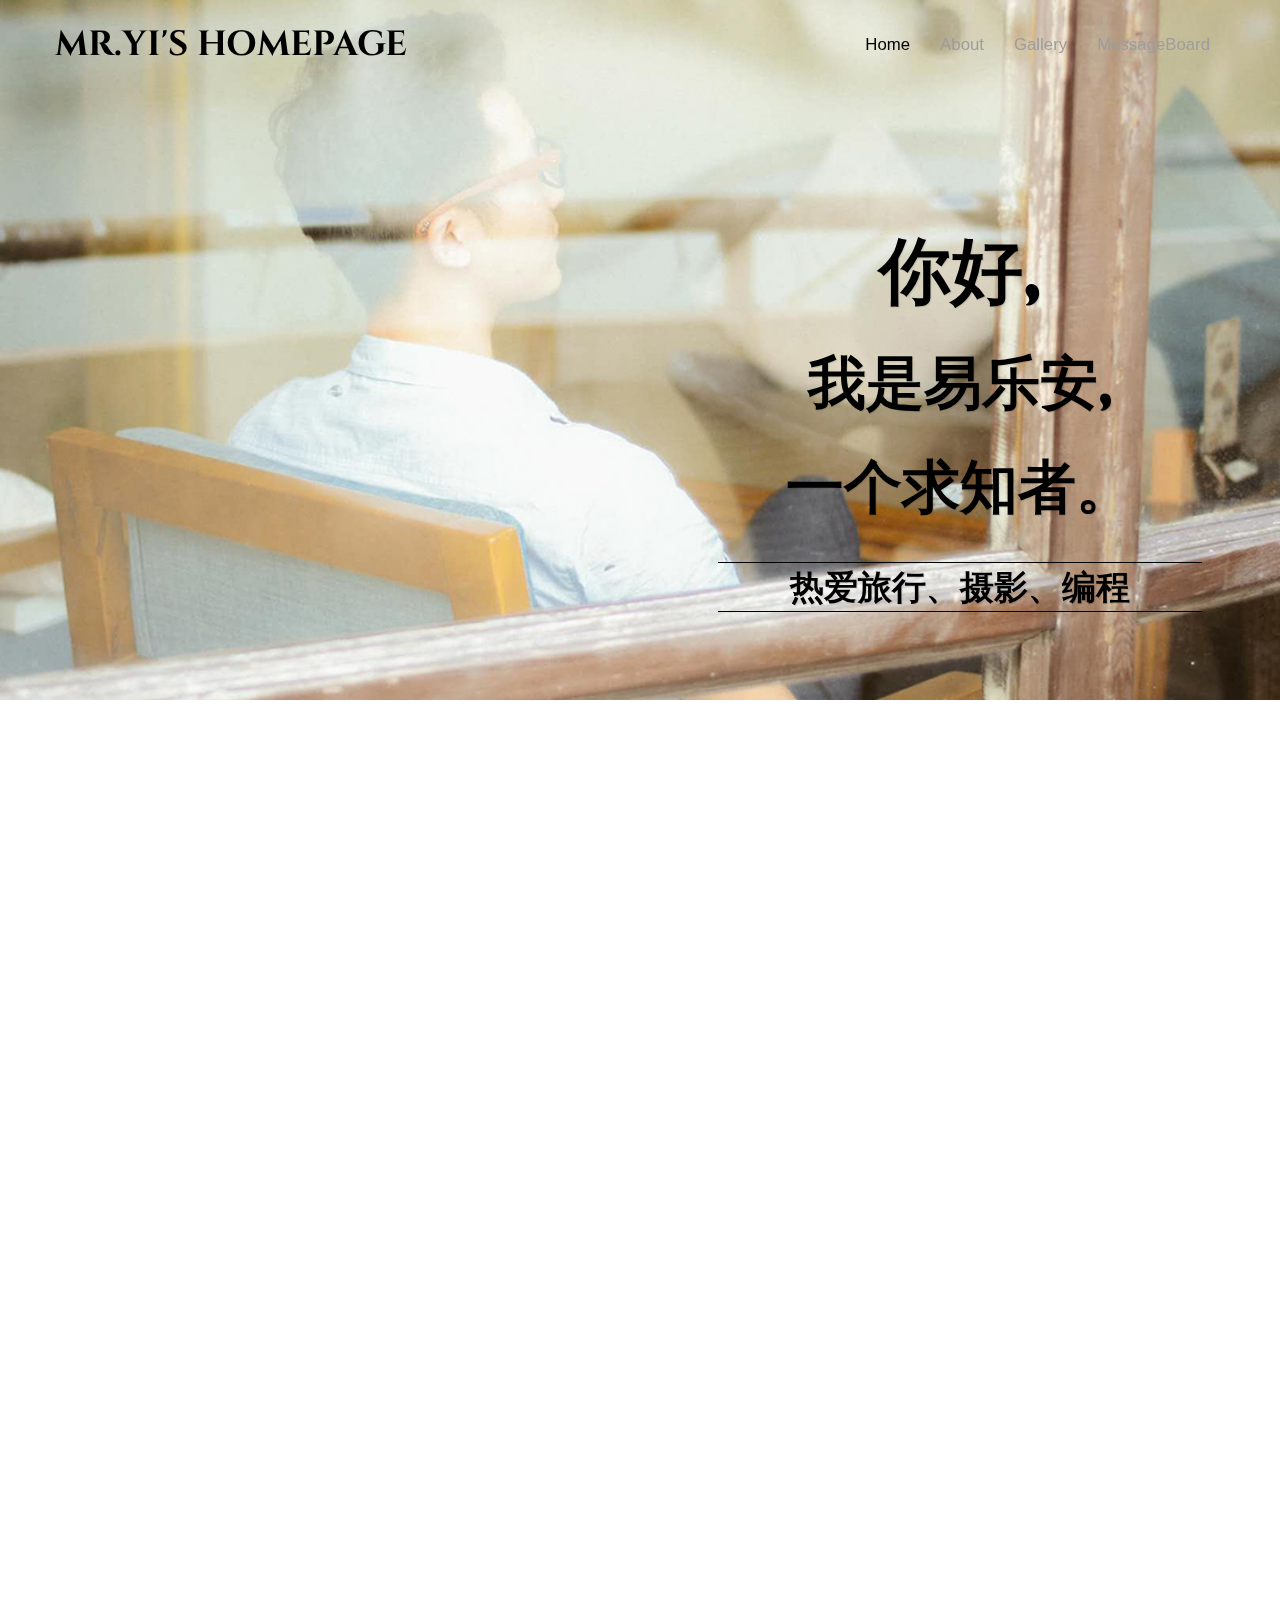
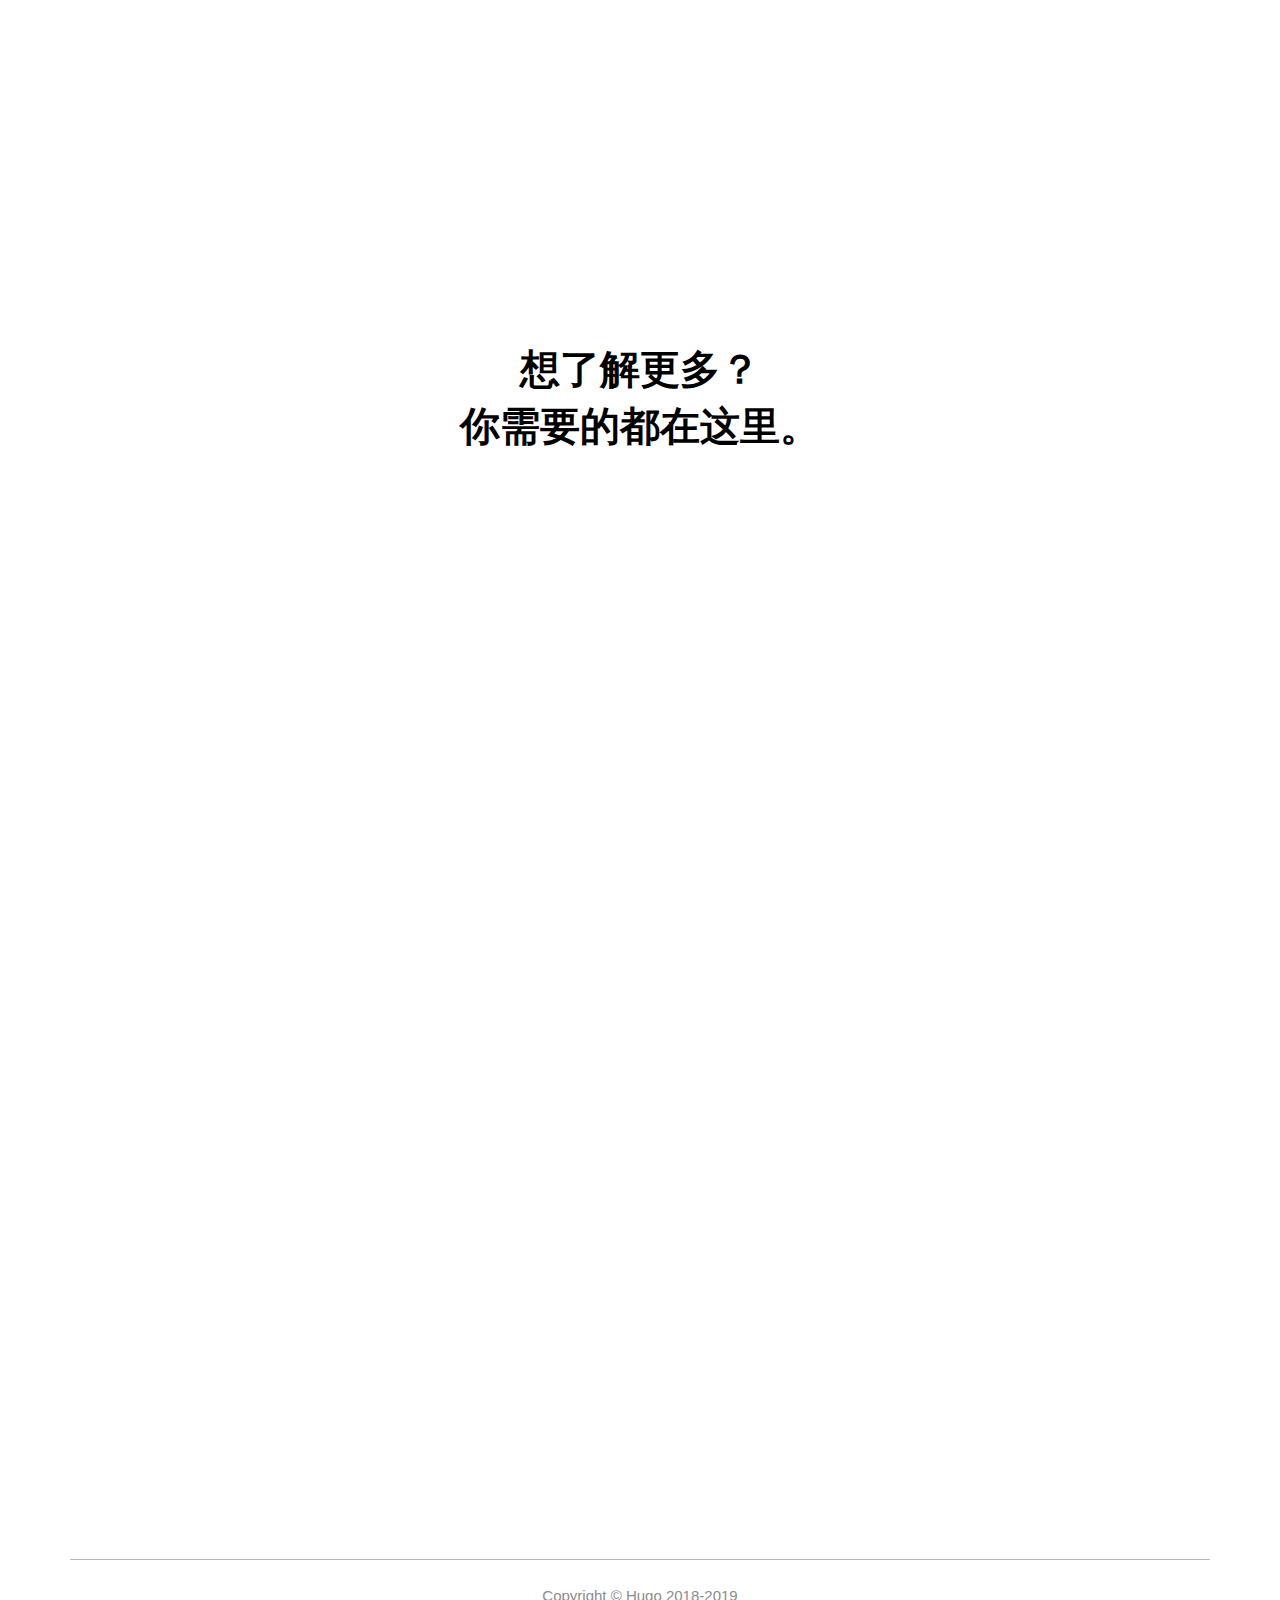
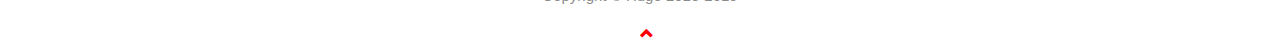
==== commit 6656fd06: "新增了一些功能" ====
--- a/index.html
+++ b/index.html
@@ -86,12 +86,6 @@
                 <span class="line1"></span>
                 <p>热爱旅行、摄影、编程</p>
                 <span class="line2"></span>
-                <div class="social-icons">
-                    <a href="javaScript:void(0)" onclick="window.open('https://twitter.com/whu_yla')"><span
-                            class="twitter"></span></a>
-                    <a href="javaScript:void(0)" onclick="window.open('https://github.com/Whu-yla')"><span
-                            class="github"></span></a>
-                </div>
             </div>
         </li>
         <li>
@@ -99,15 +93,10 @@
                 <span class="line1"></span>
                 <p>(Love,life]</p>
                 <span class="line2"></span>
-                <div class="social-icons">
-                    <a href="javaScript:void(0)" onclick="window.open('https://twitter.com/whu_yla')"><span
-                            class="twitter"></span></a>
-                    <a href="javaScript:void(0)" onclick="window.open('https://github.com/Whu-yla')"><span
-                            class="github"></span></a>
-                </div>
-            </div>
-        </li>
-    </ul>
+            </div>
+</div>
+</li>
+</ul>
 </div>
 <!-- /Banner -->
 <!-- About -->
@@ -127,9 +116,15 @@
                 <div class="myskills slideanim">
                     <h3 class="text-center">My Info</h3>
                     <a href="javascript:void(0);" onclick="window.open('https://www.swjtu.edu.cn/')"><p
-                            class="skill-text text-center">2013-2017 西南交通大学</p></a>
+                            class="skill-text text-center"><img src="images/Chinaz_190906093249.jpg"><span><a
+                            href="/MyHomepage/undergraduateAward.html"
+                            class="awards">查看期间荣誉>></a> </span>
+                    </p></a>
                     <a href="javascript:void(0);" onclick="window.open('https://www.whu.edu.cn/')"><p
-                            class="skill-text text-center">2017-2019 武汉大学</p></a>
+                            class="skill-text text-center"><img src="images/Chinaz_190906196954.jpg"><span><a
+                            href="/MyHomepage/graduateAward.html"
+                            class="awards">查看期间荣誉>></a> </span>
+                    </p></a>
                     <p class="skill-text text-center">我的兴趣?</p>
                     <div class="myskills-img"><img src="./images/FullStackDeveloper2.png"
                                                    alt="加载失败了，请重试……" height="290"
@@ -144,7 +139,7 @@
 <div class="mygallery" id="gallery">
     <h3 class="text-center slideanim">My Gallery</h3>
     <!-- Swiper -->
-    <div class="swiper-container">
+    <div class="swiper-container slideanim">
         <div class="swiper-wrapper">
             <div class="swiper-slide" style="background-image:url(images/1.jpg)"></div>
             <div class="swiper-slide" style="background-image:url(images/2.jpg)"></div>
@@ -159,6 +154,50 @@
     </div>
 </div>
 <!-- Gallery -->
+<!--media-->
+<div class="media" id="media">
+    <div class="text-center container">
+        <div style="text-align: center" class="mediaWelcome" id="mediaWelcome">想了解更多？<br>
+            你需要的都在这里。
+        </div>
+        <div>
+            <div class="col-sm-4 form-group social-media slideanim" id="media1">社交网络
+                <a href="#">
+                    <div id="mail"><img src="images/mail_icon.png" height="40">&nbsp;&nbsp;&nbsp;&nbsp;&nbsp;163 @Hugo
+                    </div>
+                </a>
+                <a href="#">
+                    <div id="twitter" class="twitter"><img src="images/twitter_icon.png" height="40">Twitter @Hugo
+                    </div>
+                </a>
+                <a href="#">
+                    <div id="github"><img src="images/github_icon.png" height="40">Github @Hugo
+                    </div>
+                </a>
+            </div>
+            <div class="col-sm-4 form-group slideanim" id="media2">演唱视频
+                <div>
+                    <video src="./video/1.mp4" controls="controls" height="200" width="300">
+                        您的浏览器不支持 video 标签。
+                    </video>
+                </div>
+                <div class="media2-information">我2019年在武汉大学的元旦晚会</div>
+                <div class="col-sm-4 form-group media2-information">更多视频:</div>
+                <div class="col-sm-4 form-group media2-information" id="tencent"><a
+                        href="https://v.qq.com/vplus/59c2e144c37fb09bdef1e7c7ee68744c/videos">腾讯 >></a></div>
+                <div class="col-sm-4 form-group media2-information" id="bilibili"><a
+                        href="https://space.bilibili.com/178696600">bilibili >></a></div>
+            </div>
+            <div class="col-sm-4 form-group slideanim" id="media3">微信公众号
+                <a href="images/qrcode_for_gh_a4261ca15905_430.jpg" title="My Qrcode"><img
+                        src="images/qrcode_for_gh_a4261ca15905_258 (2).jpg" alt="example-4"
+                        class="img-responsive slideanim"></a>
+            </div>
+        </div>
+    </div>
+</div>
+
+<!--/media-->
 <!-- contact -->
 <div class="contact-me" id="contact">
     <h3 class="text-center slideanim">MessageBoard</h3>
@@ -203,17 +242,17 @@
                     <div>
                         <h4 style="text-align: center">留言板</h4>
                     </div>
-                    <div><p style="text-align: center">2019-08-13 19:22:11</p>
-                        <p style="text-align: center">易乐安</p>
-                        <p style="text-align: center">厉害了哦</p>
-                    </div>
-                    <div><p style="text-align: center">2019-08-13 19:22:11</p>
-                        <p style="text-align: center">易乐安</p>
-                        <p style="text-align: center">厉害了哦</p>
-                    </div>
-                    <div><p style="text-align: center">2019-08-13 19:22:11</p>
-                        <p style="text-align: center">易乐安</p>
-                        <p style="text-align: center">厉害了哦</p>
+                    <div><p style="text-align: center" id="message1Time">2019-08-13 19:22:11</p>
+                        <p style="text-align: center" id="message1Name">易乐安</p>
+                        <p style="text-align: center" id="message1Comment">厉害了哦</p>
+                    </div>
+                    <div><p style="text-align: center" id="message2Time">2019-08-13 19:22:11</p>
+                        <p style="text-align: center" id="message2Name">易乐安</p>
+                        <p style="text-align: center" id="message2Comment">厉害了哦</p>
+                    </div>
+                    <div><p style="text-align: center" id="message3Time">2019-08-13 19:22:11</p>
+                        <p style="text-align: center" id="message3Name">易乐安</p>
+                        <p style="text-align: center" id="message3Comment">厉害了哦</p>
                     </div>
 
 
@@ -241,24 +280,13 @@
                     <!--                                class="img-responsive slideanim"></a>-->
                 </div>
             </div>
-            <div style="text-align: center"><a href="#">查看全部留言 ></a></div>
+            <div style="text-align: center" class="slideanim"><a href="/MyHomepage/messages.html">查看全部留言 >></a></div>
         </div>
         <hr>
     </div>
 </div>
 <!-- /contact -->
-<!--media-->
-<div class="media" id="media">
-    <div style="text-align: center" class="mediaWelcome" id="mediaWelcome">想了解更多？<br>
-        你需要的都在这里。
-    </div>
-    <div>
-        <div class="col-sm-4 form-group">社交网络<ul><i class="glyphicon glyphicon-globe"></i></ul></div>
-        <div class="col-sm-4 form-group">2</div>
-        <div class="col-sm-4 form-group">3</div>
-    </div>
-</div>
-<!--/media-->
+
 <!--footer-->
 <footer>
     <div class="copyright">
--- a/css/style.css
+++ b/css/style.css
@@ -153,8 +153,7 @@
     }
 
     .navbar-wrapper .container {
-        padding-right: 15px;
-        padding-left: 15px;
+        padding: 0;
     }
 
     .navbar-wrapper .navbar {
@@ -369,7 +368,7 @@
 }
 
 .about-me h3 {
-    color: #000000;
+    color: #A1B3A4;
     font-size: 30px;
     font-family: 'Cinzel', serif;
     line-height: 25px;
@@ -566,6 +565,11 @@
     display: inline-block;
     background-color: #000000;
     margin-top: 3%;
+}
+
+.awards {
+    padding-left: 10px;
+    font-size: small;
 }
 
 /*-- /About me--*/
@@ -629,6 +633,130 @@
 }
 
 /*-- /Gallery --*/
+/*media*/
+.media a {
+    text-decoration: none;
+}
+
+.social-media {
+    font-family: 微软雅黑 新細明體-ExtB;
+    font-weight: bolder;
+    font-size: xx-large;
+    color: rgba(104, 2, 173, 0.98);
+}
+
+#media1 {
+    border-right: 1px solid gray;
+    padding-bottom: 20px;
+
+}
+
+#media2 {
+    font-weight: bolder;
+    font-size: xx-large;
+    border-right: 1px solid gray;
+}
+
+#media3 {
+    font-weight: bolder;
+    font-size: xx-large;
+}
+
+.media2-information {
+    font-size: medium;
+}
+
+#mail {
+    line-height: 70px;
+    font-size: medium;
+    margin: 10px;
+    border-bottom: 1px solid black;
+    color: rgba(104, 2, 173, 0.98);
+    transition: All 0.4s ease-in-out;
+    -webkit-transition: All 0.4s ease-in-out;
+    -moz-transition: All 0.4s ease-in-out;
+    -o-transition: All 0.4s ease-in-out;
+}
+
+#mail:hover {
+    background: black;
+    color: white;
+    line-height: 70px;
+    font-size: medium;
+    border-bottom: 1px solid black;
+    transform: translate(0, -10px);
+    -webkit-transform: translate(0, -10px);
+    -moz-transform: translate(0, -10px);
+    -o-transform: translate(0, -10px);
+    -ms-transform: translate(0, -10px);
+
+}
+
+#twitter {
+    line-height: 70px;
+    font-size: medium;
+    margin: 10px;
+    border-bottom: 1px solid black;
+    color: rgba(104, 2, 173, 0.98);
+    transition: All 0.4s ease-in-out;
+    -webkit-transition: All 0.4s ease-in-out;
+    -moz-transition: All 0.4s ease-in-out;
+    -o-transition: All 0.4s ease-in-out;
+}
+
+#twitter:hover {
+    background: black;
+    color: white;
+    line-height: 70px;
+    font-size: medium;
+    border-bottom: 1px solid black;
+    transform: translate(0, -10px);
+    -webkit-transform: translate(0, -10px);
+    -moz-transform: translate(0, -10px);
+    -o-transform: translate(0, -10px);
+    -ms-transform: translate(0, -10px);
+}
+
+#github {
+    line-height: 70px;
+    font-size: medium;
+    margin: 10px;
+    color: rgba(104, 2, 173, 0.98);
+    transition: All 0.4s ease-in-out;
+    -webkit-transition: All 0.4s ease-in-out;
+    -moz-transition: All 0.4s ease-in-out;
+    -o-transition: All 0.4s ease-in-out;
+}
+
+#github:hover {
+    background: black;
+    color: white;
+    line-height: 70px;
+    font-size: medium;
+    border-bottom: 1px solid black;
+    transform: translate(0, -10px);
+    -webkit-transform: translate(0, -10px);
+    -moz-transform: translate(0, -10px);
+    -o-transform: translate(0, -10px);
+    -ms-transform: translate(0, -10px);
+}
+
+#tencent {
+    transition: All 0.4s ease-in-out;
+    -webkit-transition: All 0.4s ease-in-out;
+    -moz-transition: All 0.4s ease-in-out;
+    -o-transition: All 0.4s ease-in-out;
+}
+
+#tencent:hover {
+
+}
+
+#bilibili:hover {
+    text-decoration-color: blue;
+}
+
+/*/media*/
 /*-- Footer --*/
 .contact-me {
     padding: 0;
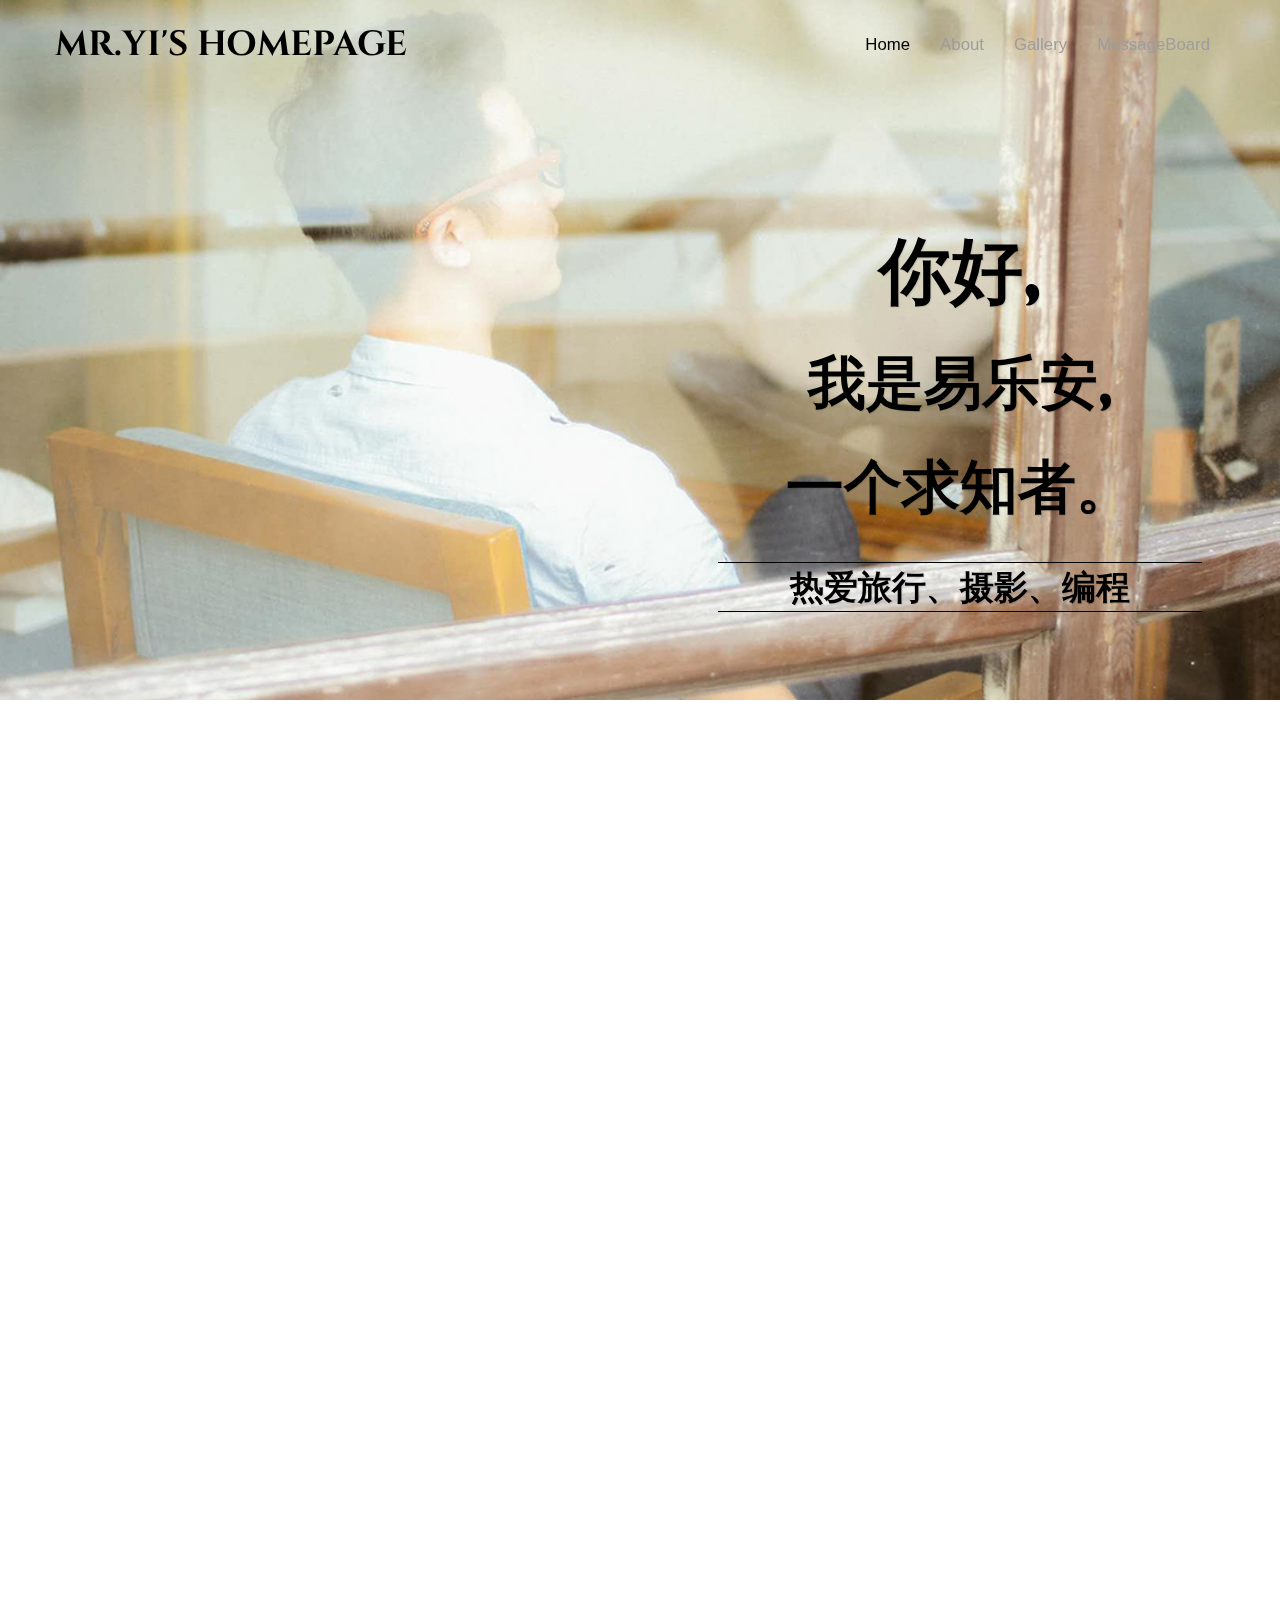
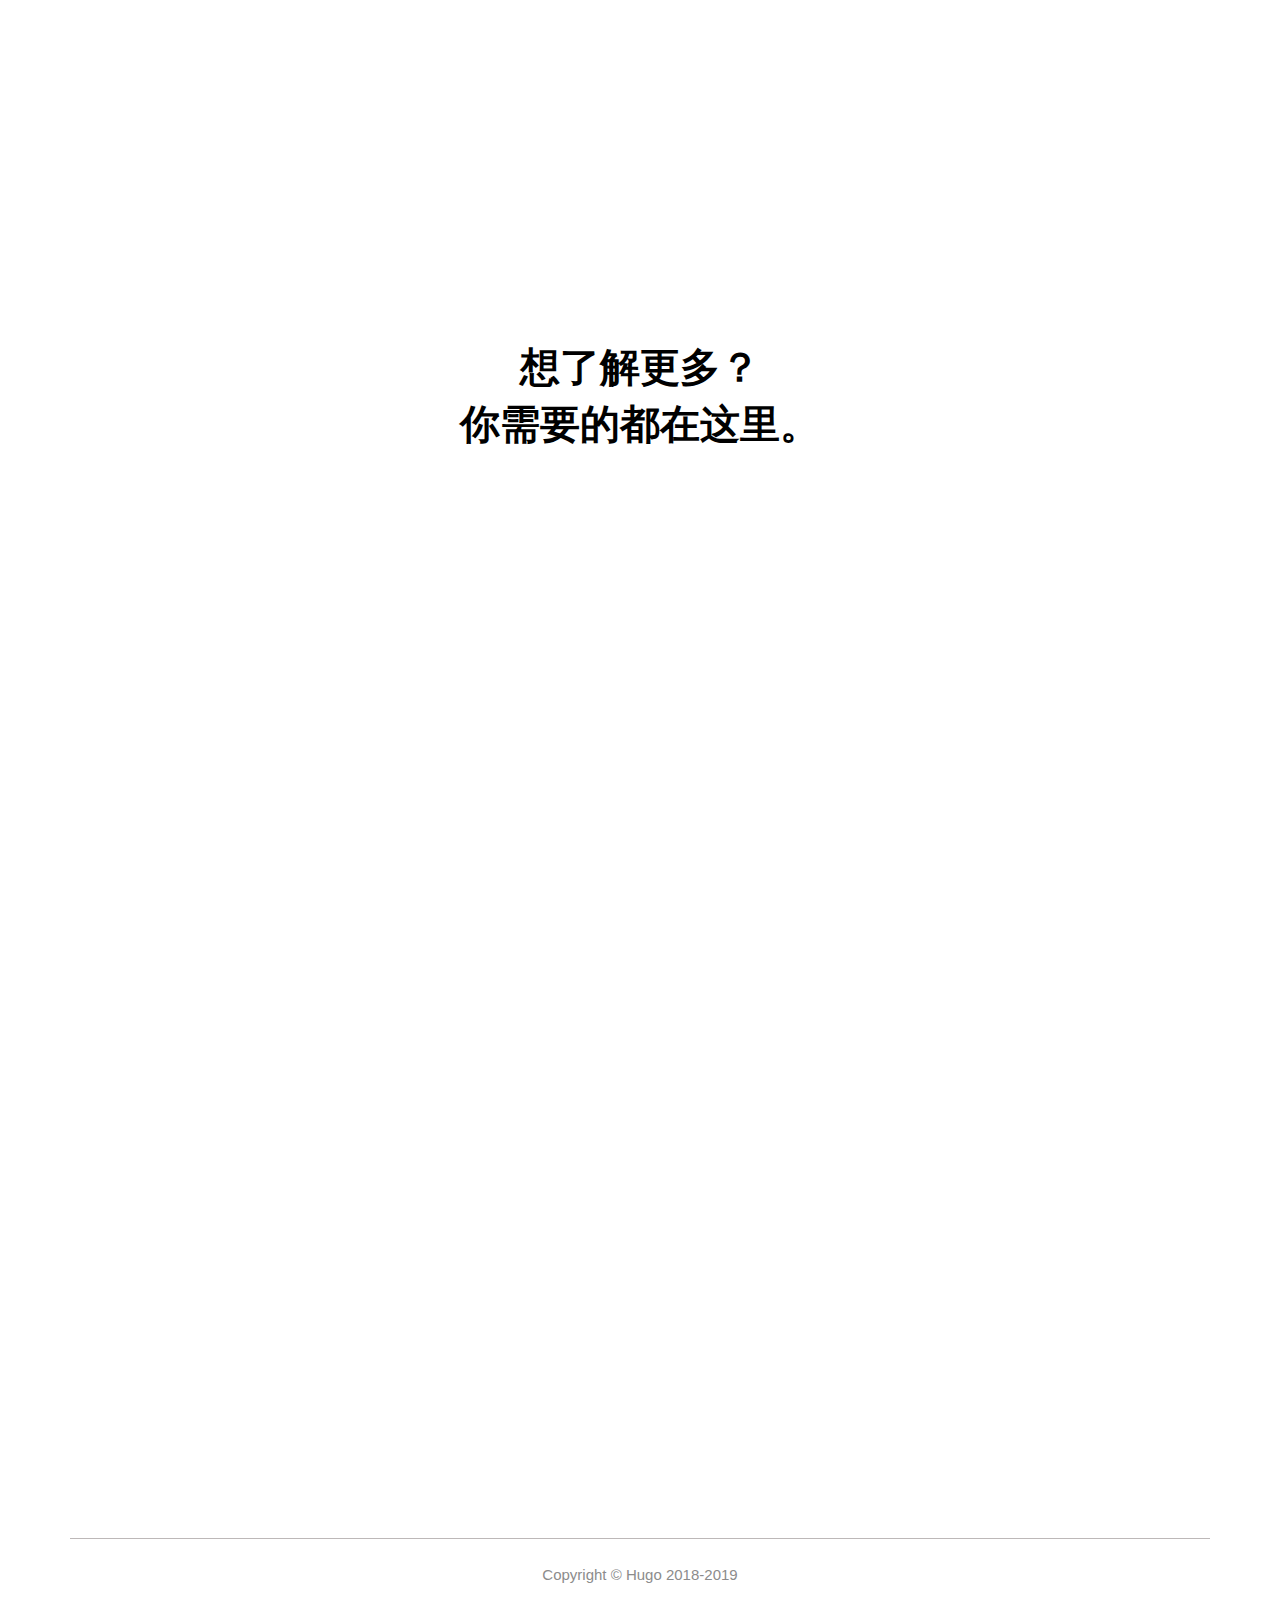
==== commit 3c70773c: "新增了一些功能" ====
--- a/index.html
+++ b/index.html
@@ -46,6 +46,7 @@
 
         }
     </style>
+    <script src="js/http_code.jquery.com_jquery-3.4.1.js"></script>
 </head>
 <body id="myPage" data-spy="scroll" data-target=".navbar" data-offset="60">
 <div class="navbar-wrapper">
@@ -53,7 +54,7 @@
         <nav class="navbar navbar-inverse navbar-static-top">
             <div class="container">
                 <div class="navbar-header">
-                    <button type="button" class="navbar-toggle collapsed" data-toggle="collapse" data-target="#navbar"
+                    <button type="button" class="navbar-toggle" data-toggle="collapse" data-target="#navbar"
                             aria-expanded="false" aria-controls="navbar">
                         <span class="sr-only">Toggle navigation</span>
                         <span class="icon-bar"></span>
@@ -72,7 +73,6 @@
                 </div>
             </div>
         </nav>
-
     </div>
 </div>
 <!-- Banner -->
@@ -90,13 +90,10 @@
         </li>
         <li>
             <div class="banner-info">
-                <span class="line1"></span>
                 <p>(Love,life]</p>
-                <span class="line2"></span>
-            </div>
-</div>
-</li>
-</ul>
+            </div>
+        </li>
+    </ul>
 </div>
 <!-- /Banner -->
 <!-- About -->
@@ -106,9 +103,10 @@
         <div class="row">
             <div class="col-md-4 col-xs-12">
                 <div class="mydetails slideanim text-center">
-                    <img class="img-circle img-responsive" src="./images/graduation.png"
-                         alt="please use the Chrome of Firefox browser"
-                         width="200" height="100">
+                    <a href="images/me.jpg"><img class="img-circle img-responsive slideanim"
+                                                 src="./images/graduation.png"
+                                                 alt="please use the Chrome of Firefox browser"
+                                                 width="200" height="100"></a>
                     <h3>Mr.Yi</h3>
                 </div>
             </div>
@@ -116,19 +114,19 @@
                 <div class="myskills slideanim">
                     <h3 class="text-center">My Info</h3>
                     <a href="javascript:void(0);" onclick="window.open('https://www.swjtu.edu.cn/')"><p
-                            class="skill-text text-center"><img src="images/Chinaz_190906093249.jpg"><span><a
+                            class="skill-text text-center"><img src="images/southWestJiaoTong_university.jpg"
+                                                                id="southWestJiaoTong_university"><span><a
                             href="/MyHomepage/undergraduateAward.html"
                             class="awards">查看期间荣誉>></a> </span>
                     </p></a>
                     <a href="javascript:void(0);" onclick="window.open('https://www.whu.edu.cn/')"><p
-                            class="skill-text text-center"><img src="images/Chinaz_190906196954.jpg"><span><a
+                            class="skill-text text-center"><img src="images/wuhan_university.jpg" id="wuhan_university"><span><a
                             href="/MyHomepage/graduateAward.html"
                             class="awards">查看期间荣誉>></a> </span>
                     </p></a>
                     <p class="skill-text text-center">我的兴趣?</p>
-                    <div class="myskills-img"><img src="./images/FullStackDeveloper2.png"
-                                                   alt="加载失败了，请重试……" height="290"
-                                                   width="750"></div>
+                    <div class="myskills-img" id="fullStackDeveloper"><img src="./images/FullStackDeveloper.png"
+                                                                           alt="加载失败了，请重试……"></div>
                 </div>
             </div>
         </div>
@@ -162,15 +160,15 @@
         </div>
         <div>
             <div class="col-sm-4 form-group social-media slideanim" id="media1">社交网络
-                <a href="#">
+                <a  href="mailto:whu_yla@163.com">
                     <div id="mail"><img src="images/mail_icon.png" height="40">&nbsp;&nbsp;&nbsp;&nbsp;&nbsp;163 @Hugo
                     </div>
                 </a>
-                <a href="#">
+                <a href="https://twitter.com/whu_yla">
                     <div id="twitter" class="twitter"><img src="images/twitter_icon.png" height="40">Twitter @Hugo
                     </div>
                 </a>
-                <a href="#">
+                <a href="https://github.com/Whu-yla">
                     <div id="github"><img src="images/github_icon.png" height="40">Github @Hugo
                     </div>
                 </a>
@@ -189,8 +187,8 @@
                         href="https://space.bilibili.com/178696600">bilibili >></a></div>
             </div>
             <div class="col-sm-4 form-group slideanim" id="media3">微信公众号
-                <a href="images/qrcode_for_gh_a4261ca15905_430.jpg" title="My Qrcode"><img
-                        src="images/qrcode_for_gh_a4261ca15905_258 (2).jpg" alt="example-4"
+                <a href="images/qrcode.jpg" title="My Qrcode"><img
+                        src="images/qrcode-2.jpg" alt="加载失败"
                         class="img-responsive slideanim"></a>
             </div>
         </div>
@@ -202,7 +200,6 @@
 <div class="contact-me" id="contact">
     <h3 class="text-center slideanim">MessageBoard</h3>
     <div class="container">
-
         <div class="row">
             <div class="col-md-6 slideanim">
                 <div class="contact-details">
@@ -243,41 +240,14 @@
                         <h4 style="text-align: center">留言板</h4>
                     </div>
                     <div><p style="text-align: center" id="message1Time">2019-08-13 19:22:11</p>
-                        <p style="text-align: center" id="message1Name">易乐安</p>
-                        <p style="text-align: center" id="message1Comment">厉害了哦</p>
+                        <p style="text-align: center" id="message1Name">匿名:太牛了，清新的设计，让人爱不释手</p>
                     </div>
                     <div><p style="text-align: center" id="message2Time">2019-08-13 19:22:11</p>
-                        <p style="text-align: center" id="message2Name">易乐安</p>
-                        <p style="text-align: center" id="message2Comment">厉害了哦</p>
+                        <p style="text-align: center" id="message2Name">失丶忆:简约，好看</p>
                     </div>
                     <div><p style="text-align: center" id="message3Time">2019-08-13 19:22:11</p>
-                        <p style="text-align: center" id="message3Name">易乐安</p>
-                        <p style="text-align: center" id="message3Comment">厉害了哦</p>
-                    </div>
-
-
-                    <!--                        <h4>Contact Info</h4>-->
-                    <!--                        <div class="footer-info">-->
-                    <!--                            <div>-->
-                    <!--                                <i class="glyphicon glyphicon-globe"></i>-->
-                    <!--                                <p class="p1">WuHan University</p>-->
-                    <!--                                <p class="p2">Hubei , China</p>-->
-                    <!--                            </div>-->
-                    <!--                            <div>-->
-                    <!--                                <i class="glyphicon glyphicon-phone-alt"></i>-->
-                    <!--                                <p class="p1">+132****4741</p>-->
-                    <!--                                <p class="p2">+15676246849</p>-->
-                    <!--                            </div>-->
-                    <!--                            <div>-->
-                    <!--                                <i class="glyphicon glyphicon-envelope"></i>-->
-                    <!--                                <p class="p1"><a href="mailto:Yilean@whu.edu.cn">Yilean@whu.edu.cn</a></p>-->
-                    <!--                                <p class="p2"><a href="mailto:Yilean@163.com">Yilean@163.com</a></p>-->
-                    <!--                            </div>-->
-                    <!--                        </div>-->
-                    <!--                        <h5>My Chat Subscription</h5>-->
-                    <!--                        <a href="images/qrcode_for_gh_a4261ca15905_430.jpg" title="My Qrcode"><img-->
-                    <!--                                src="images/qrcode_for_gh_a4261ca15905_258 (2).jpg" alt="example-4"-->
-                    <!--                                class="img-responsive slideanim"></a>-->
+                        <p style="text-align: center" id="message3Name">tedypeng:厉害了哦</p>
+                    </div>
                 </div>
             </div>
             <div style="text-align: center" class="slideanim"><a href="/MyHomepage/messages.html">查看全部留言 >></a></div>
@@ -295,13 +265,9 @@
     <a href="#myPage" title="To Top" id="toTop"><span class="glyphicon glyphicon-chevron-up"></span></a>
 </footer>
 <!--/footer-->
-<!--toTop-->
-<div>
-    <a href="javascript:void(0)" id="btn" style="display: none"><img src="images/icons8-scroll-up-26.png">&nbsp&nbsp返回顶部</a>
-</div>
 <!-- js files -->
 <script src="js/index.js"></script>
-<script src="js/jquery.min.js"></script>
+<script src="js/http_code.jquery.com_jquery-3.4.1.js"></script>
 <script src="js/bootstrap.min.js"></script>
 <!-- js files for banner slider -->
 <script src="js/responsiveslides.min.js"></script>
--- a/css/style.css
+++ b/css/style.css
@@ -571,7 +571,10 @@
     padding-left: 10px;
     font-size: small;
 }
-
+#fullStackDeveloper
+{
+    margin:0 auto;
+}
 /*-- /About me--*/
 /*-- Portfolio --*/
 .myportfolio {
@@ -1409,33 +1412,17 @@
 
 @media (max-width: 414px) {
     .banner-info h1 {
-        color: #000000;
-        font-size: 36px;
-        font-weight: 900;
-        text-shadow: 1px 1px 1px rgba(0, 0, 0, 0.1);
-        margin: 0;
-        font-family: 'Cinzel', serif;
-        padding: 0px 0 20px 0;
-    }
-
-    .banner-info h1 {
-        color: #000000;
-        font-size: 28px;
-        font-weight: 900;
-        text-shadow: 1px 1px 1px rgba(0, 0, 0, 0.1);
-        margin: 0;
-        font-family: 'Cinzel', serif;
-        padding: 0px 0 20px 0;
+        margin-top: 20px;
+        font-size: 24px;
+    }
+
+    .banner-info h2 {
+        font-size: 20px;
     }
 
     .banner-info p {
-        color: #000000;
-        font-size: 24px;
-        font-weight: 900;
-        text-shadow: 1px 1px 1px rgba(0, 0, 0, 0.1);
-        margin: 0;
-        font-family: 'Cinzel', serif;
-        padding: 0px 0 20px 0;
+        padding-top: 50px;
+        font-size: 16px;
     }
 
     .banner-info {
@@ -1469,19 +1456,20 @@
 
 @media (max-width: 384px) {
     .banner-info h1 {
-        font-size: 10px;
+        font-size: 20px;
     }
 
     .banner-info h2 {
-        font-size: 8px;
+        font-size: 18px;
     }
 
     .banner-info p {
-        font-size: 6px;
+        padding-top: 50px;
+        font-size: 16px;
     }
 
     .banner-info {
-        margin: 20px 0 0 45px;
+        margin: 120px 0 0 100px;
     }
 
     .about-me h3.text-center {
@@ -1491,7 +1479,16 @@
     .about-me .myskills h3.text-center {
         font-size: 20px;
     }
-
+    .about-me .container{
+        overflow: hidden;
+    }
+    .myskills.image{
+        width: 375px;
+    }
+    #southWestJiaoTong_university{
+        display: block;
+        max-width: 374px;
+    }
     p.skill-text {
         font-weight: bolder;
         padding: 15px 5px 0;
@@ -1543,15 +1540,15 @@
 
 @media (max-width: 375px) {
     .banner-info h1 {
-        font-size: 10px;
+        font-size: 20px;
     }
 
     .banner-info h2 {
-        font-size: 8px;
+        font-size: 18px;
     }
 
     .banner-info p {
-        font-size: 6px;
+        font-size: 16px;
     }
 
     .mygallery img.img-responsive {
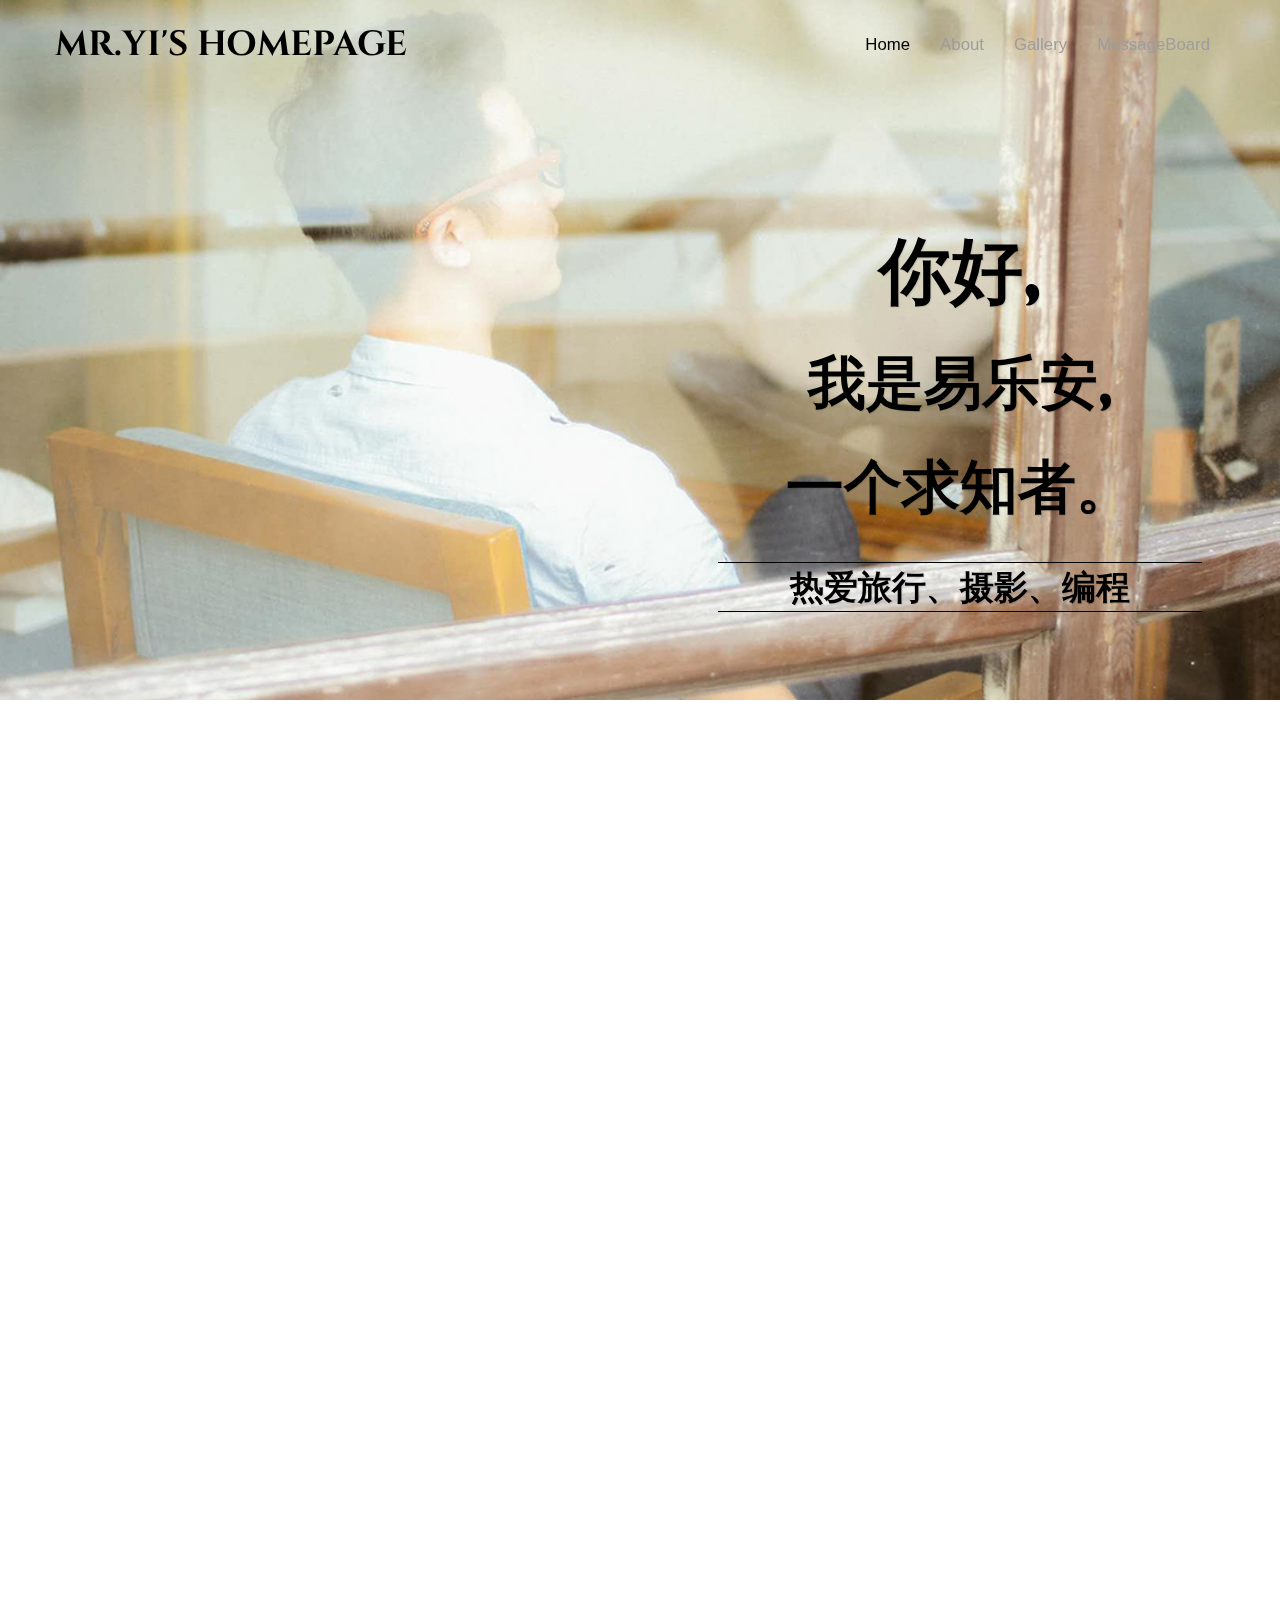
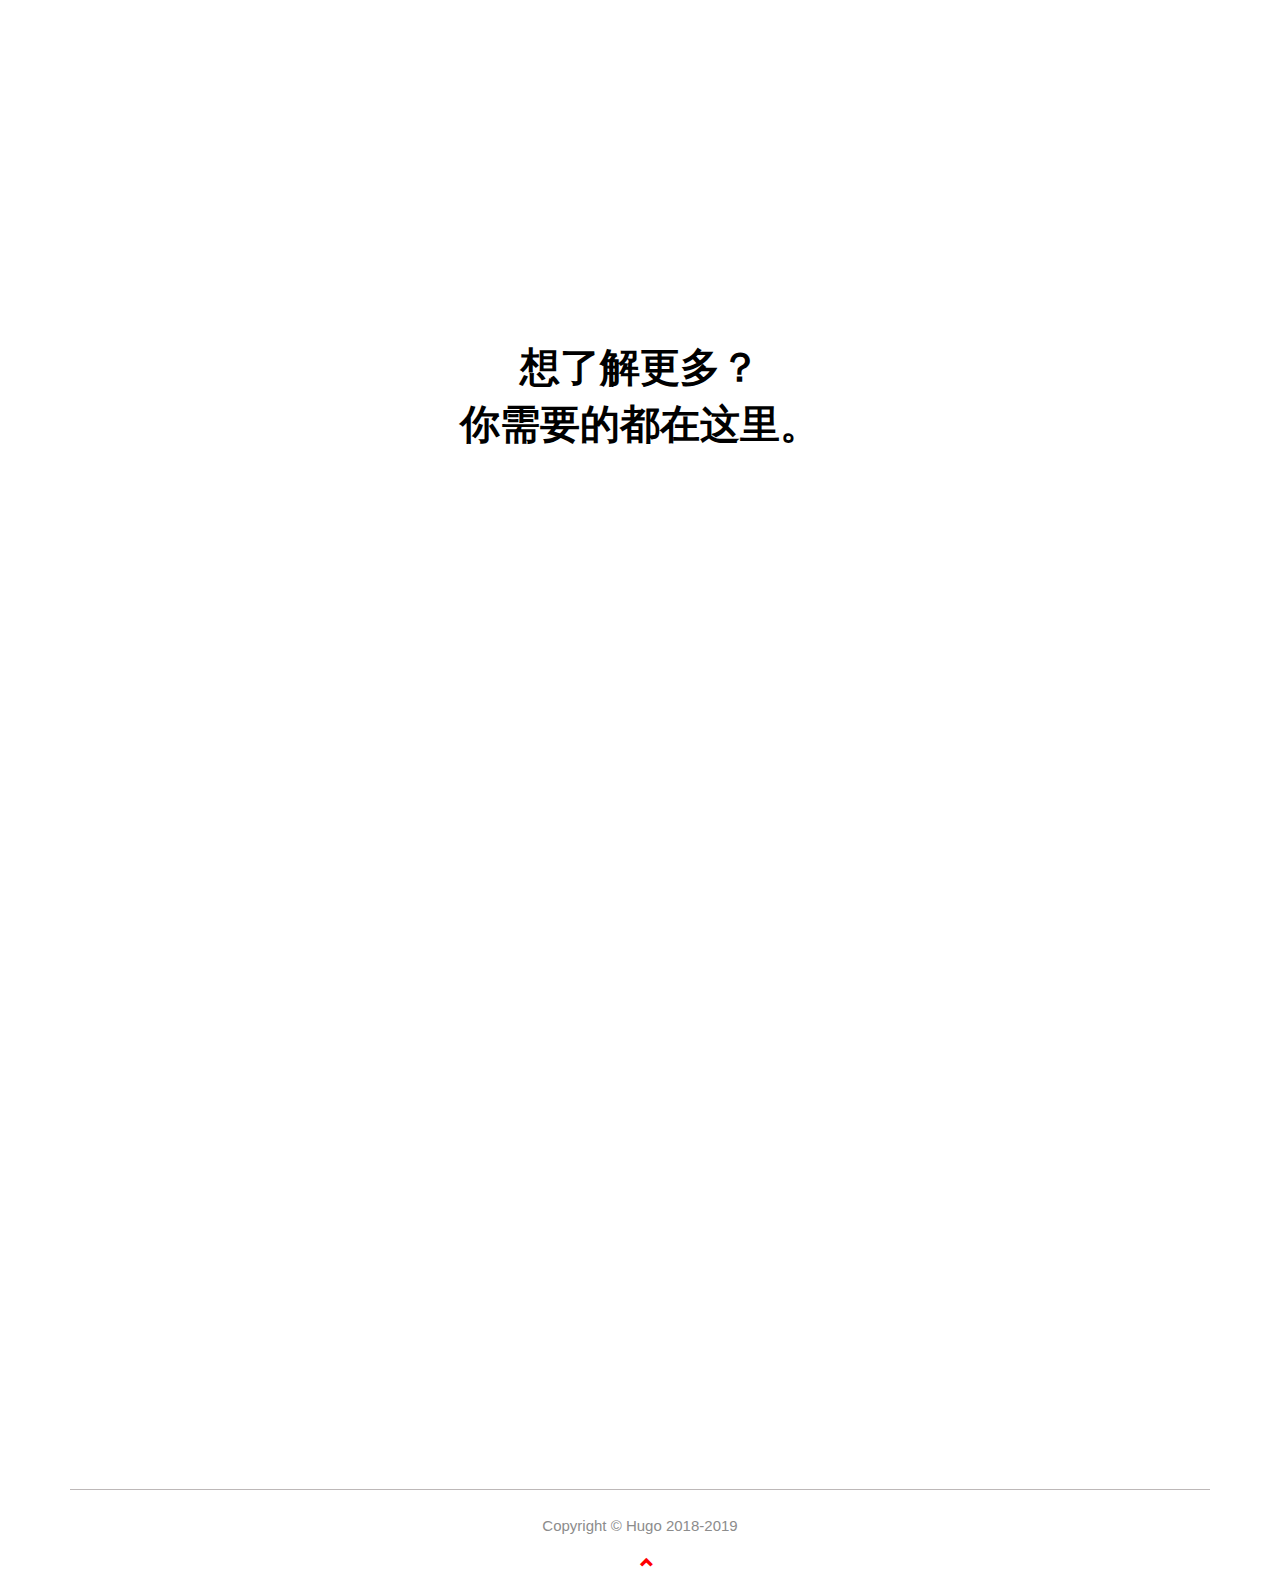
==== commit 8c7fbb35: "新增了一些功能" ====
--- a/index.html
+++ b/index.html
@@ -160,7 +160,7 @@
         </div>
         <div>
             <div class="col-sm-4 form-group social-media slideanim" id="media1">社交网络
-                <a  href="mailto:whu_yla@163.com">
+                <a href="mailto:whu_yla@163.com">
                     <div id="mail"><img src="images/mail_icon.png" height="40">&nbsp;&nbsp;&nbsp;&nbsp;&nbsp;163 @Hugo
                     </div>
                 </a>
@@ -217,16 +217,11 @@
                         </div>
                         <textarea class="form-control" id="comments" name="comments" placeholder="有什么想对我说的？畅所欲言吧！"
                                   rows="5"></textarea><br>
-                        留言会公开显示，请勿在留言内容写下微信号等私人联系方式，谨防诈骗。如果你不想发布公开留言，也可以发送邮件到 <a href="mailto:whu_yla@163.com">whu_yla@163.com</a>
+                        &nbsp;&nbsp;&nbsp;&nbsp;&nbsp;&nbsp;留言会公开显示，请勿在留言内容写下微信号等私人联系方式，谨防诈骗。如果你不想发布公开留言，也可以发送邮件到 <a href="mailto:whu_yla@163.com">whu_yla@163.com</a>
                         与我联系。
-                        <div class="row" style="margin-top: 10px">
-                            <div class="col-sm-4 form-group">
-                                <label for="isAnonymous"></label><input type="checkbox" id="isAnonymous"
-                                                                        value="isAnonymous"> 是否匿名 <br>
-                            </div>
-                        </div>
                     </form>
-                    <div class="col-sm-12 form-group" style="padding-left: 0">
+                    <div class="col-sm-10 form-group" style="padding-left: 0"></div>
+                    <div class="col-sm-2 form-group" style="padding-left: 0">
                         <button href="javascript:void(0);" class="btn btn-success btn-lg" type="submit"
                                 id="send" onclick="save()" data-toggle="tooltip" data-placement="top" title="发送">
                             Send <span
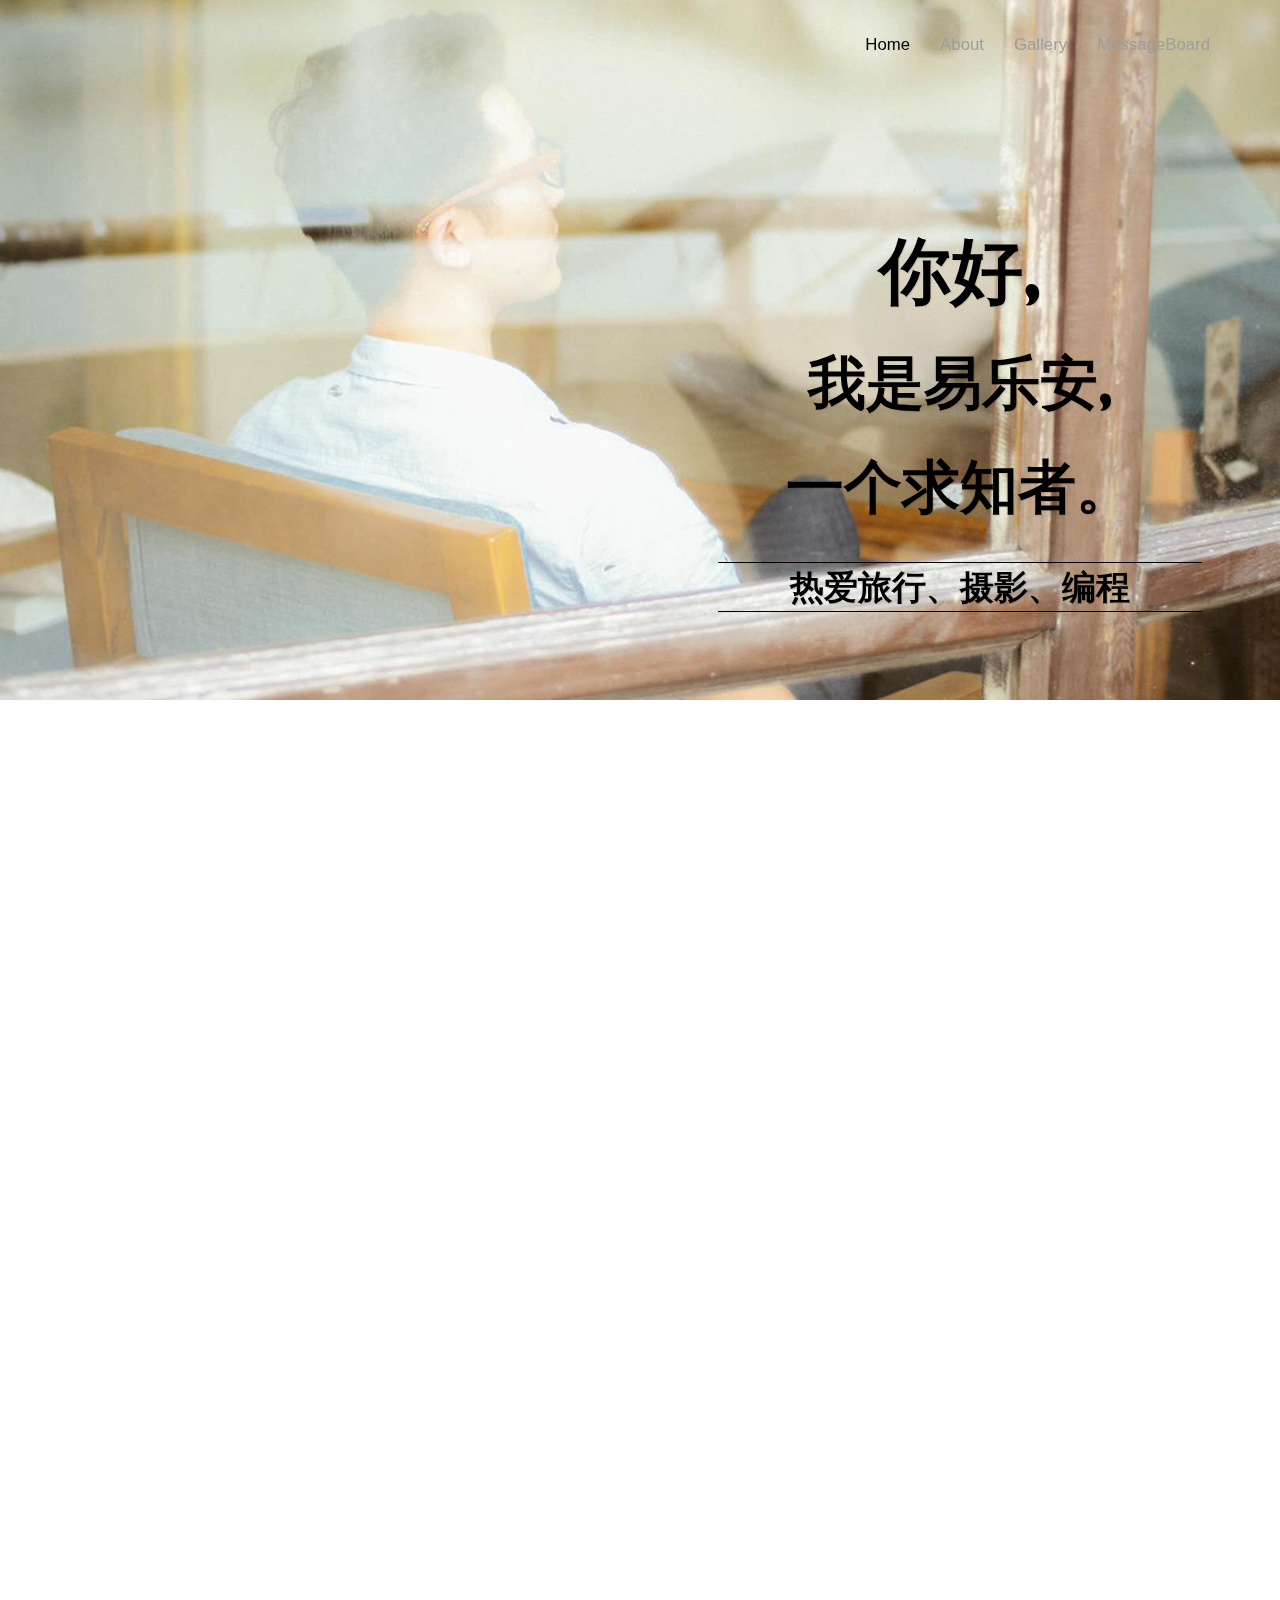
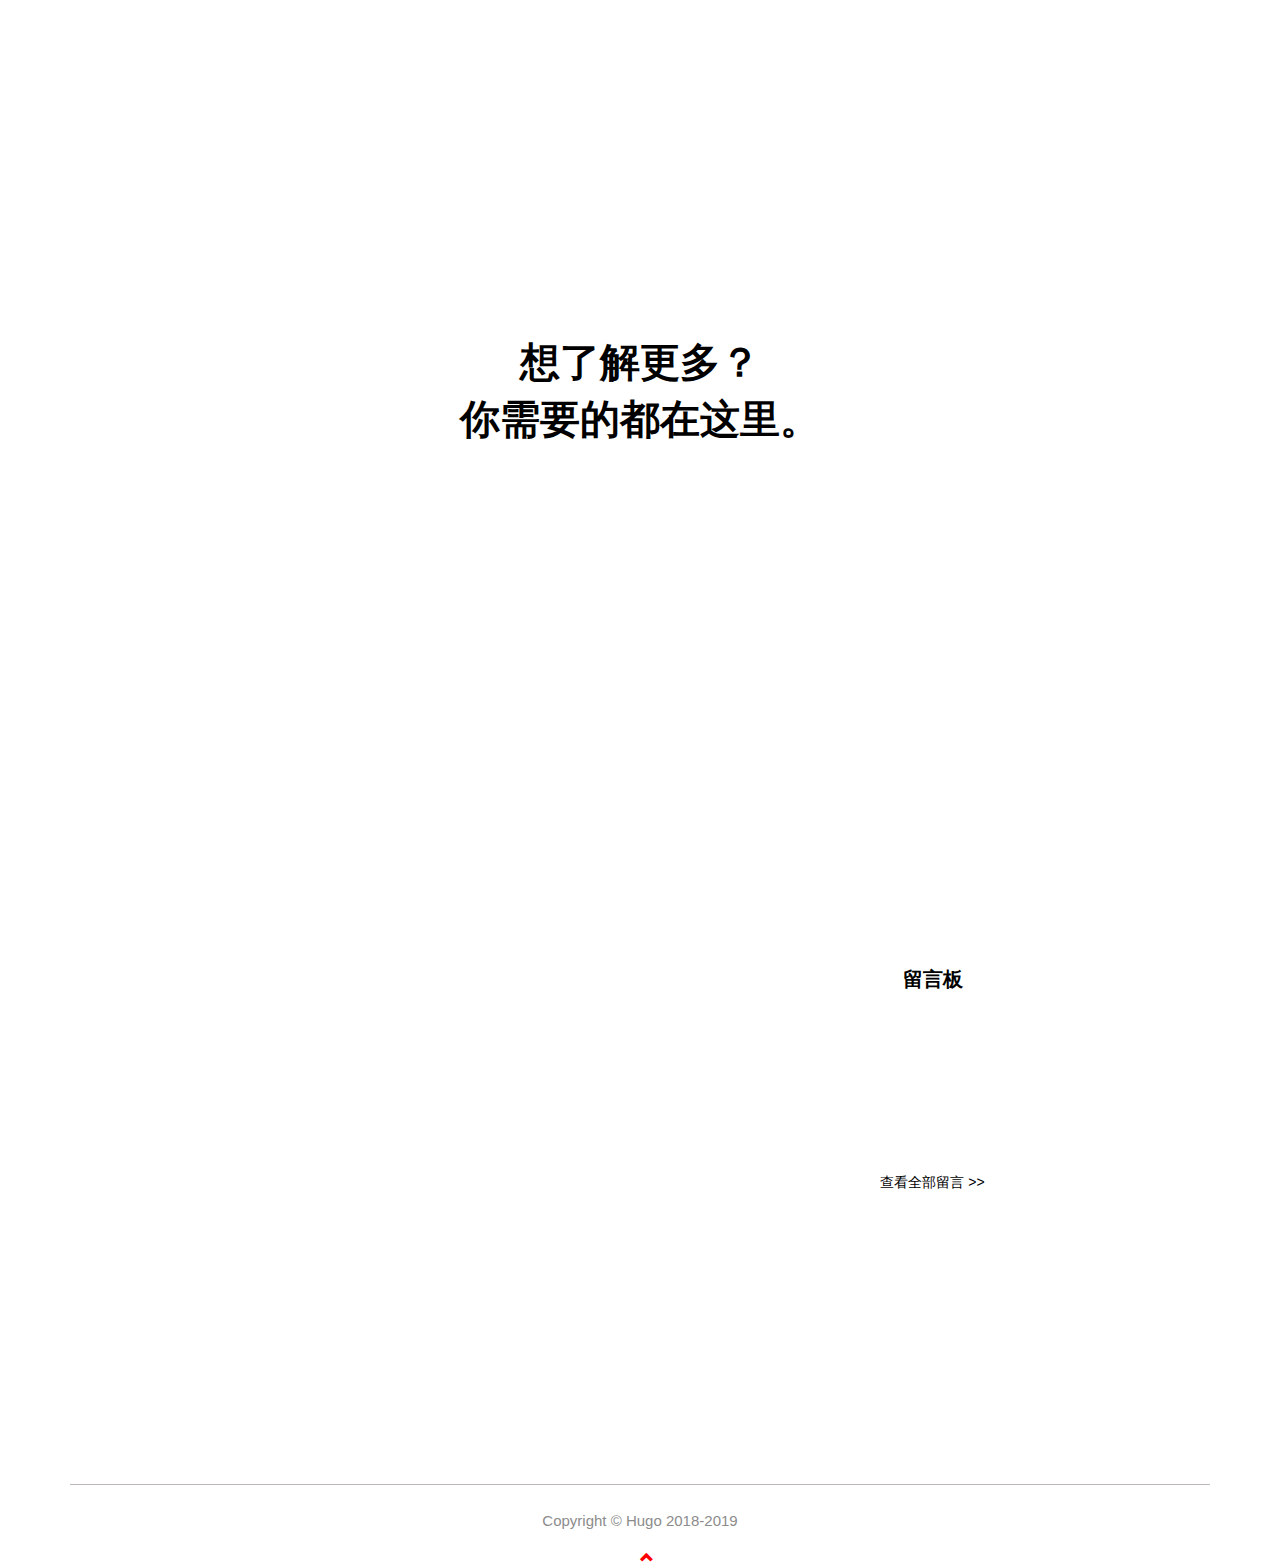
==== commit dfed3539: "新增了一些功能" ====
--- a/index.html
+++ b/index.html
@@ -61,7 +61,7 @@
                         <span class="icon-bar"></span>
                         <span class="icon-bar"></span>
                     </button>
-                    <a class="navbar-brand" href="javascript:void(0);">Mr.Yi's Homepage</a>
+                    <a class="navbar-brand" href="javascript:void(0);">&nbsp;&nbsp;&nbsp;&nbsp;&nbsp;&nbsp;&nbsp;&nbsp;&nbsp;&nbsp;&nbsp;&nbsp;&nbsp;&nbsp;&nbsp;&nbsp;&nbsp;&nbsp;&nbsp;&nbsp;&nbsp;&nbsp;&nbsp;&nbsp;&nbsp;&nbsp;&nbsp;&nbsp;&nbsp;&nbsp;&nbsp;&nbsp;&nbsp;&nbsp;&nbsp;&nbsp;&nbsp;&nbsp;&nbsp;&nbsp;</a>
                 </div>
                 <div id="navbar" class="navbar-collapse collapse navbar-right">
                     <ul class="nav navbar-nav link-effect">
@@ -103,10 +103,9 @@
         <div class="row">
             <div class="col-md-4 col-xs-12">
                 <div class="mydetails slideanim text-center">
-                    <a href="images/me.jpg"><img class="img-circle img-responsive slideanim"
-                                                 src="./images/graduation.png"
-                                                 alt="please use the Chrome of Firefox browser"
-                                                 width="200" height="100"></a>
+                    <a href="images/me.jpg" title="me"><img
+                            src="images/graduation.png" alt="加载失败"
+                            class="img-responsive slideanim" width="200" height="100"></a>
                     <h3>Mr.Yi</h3>
                 </div>
             </div>
@@ -114,19 +113,22 @@
                 <div class="myskills slideanim">
                     <h3 class="text-center">My Info</h3>
                     <a href="javascript:void(0);" onclick="window.open('https://www.swjtu.edu.cn/')"><p
-                            class="skill-text text-center"><img src="images/southWestJiaoTong_university.jpg"
-                                                                id="southWestJiaoTong_university"><span><a
+                            class="skill-text text-center" id="southWestJiaoTong_university"><img
+                            src="images/southWestJiaoTong_university.jpg"
+                            width="80%" height="100%"><span><a
                             href="/MyHomepage/undergraduateAward.html"
                             class="awards">查看期间荣誉>></a> </span>
                     </p></a>
                     <a href="javascript:void(0);" onclick="window.open('https://www.whu.edu.cn/')"><p
-                            class="skill-text text-center"><img src="images/wuhan_university.jpg" id="wuhan_university"><span><a
+                            class="skill-text text-center" id="wuhan_university"><img src="images/wuhan_university.jpg"
+                                                                                      width="80%" height="100%"><span><a
                             href="/MyHomepage/graduateAward.html"
                             class="awards">查看期间荣誉>></a> </span>
                     </p></a>
                     <p class="skill-text text-center">我的兴趣?</p>
                     <div class="myskills-img" id="fullStackDeveloper"><img src="./images/FullStackDeveloper.png"
-                                                                           alt="加载失败了，请重试……"></div>
+                                                                           alt="加载失败了，请重试……" width="80%" height="100%">
+                    </div>
                 </div>
             </div>
         </div>
@@ -217,7 +219,8 @@
                         </div>
                         <textarea class="form-control" id="comments" name="comments" placeholder="有什么想对我说的？畅所欲言吧！"
                                   rows="5"></textarea><br>
-                        &nbsp;&nbsp;&nbsp;&nbsp;&nbsp;&nbsp;留言会公开显示，请勿在留言内容写下微信号等私人联系方式，谨防诈骗。如果你不想发布公开留言，也可以发送邮件到 <a href="mailto:whu_yla@163.com">whu_yla@163.com</a>
+                        &nbsp;&nbsp;&nbsp;&nbsp;&nbsp;&nbsp;留言会公开显示，请勿在留言内容写下微信号等私人联系方式，谨防诈骗。如果你不想发布公开留言，也可以发送邮件到 <a
+                            href="mailto:whu_yla@163.com">whu_yla@163.com</a>
                         与我联系。
                     </form>
                     <div class="col-sm-10 form-group" style="padding-left: 0"></div>
@@ -229,23 +232,23 @@
                     </div>
                 </div>
             </div>
-            <div class="col-md-6 slideanim">
+            <div class="col-md-6">
                 <div class="contact-info">
                     <div>
                         <h4 style="text-align: center">留言板</h4>
                     </div>
-                    <div><p style="text-align: center" id="message1Time">2019-08-13 19:22:11</p>
-                        <p style="text-align: center" id="message1Name">匿名:太牛了，清新的设计，让人爱不释手</p>
-                    </div>
-                    <div><p style="text-align: center" id="message2Time">2019-08-13 19:22:11</p>
-                        <p style="text-align: center" id="message2Name">失丶忆:简约，好看</p>
-                    </div>
-                    <div><p style="text-align: center" id="message3Time">2019-08-13 19:22:11</p>
-                        <p style="text-align: center" id="message3Name">tedypeng:厉害了哦</p>
-                    </div>
-                </div>
-            </div>
-            <div style="text-align: center" class="slideanim"><a href="/MyHomepage/messages.html">查看全部留言 >></a></div>
+                    <div><p style="text-align: center" id="message1Time"></p>
+                        <p style="text-align: center" id="message1Name"></p>
+                    </div>
+                    <div><p style="text-align: center" id="message2Time"></p>
+                        <p style="text-align: center" id="message2Name"></p>
+                    </div>
+                    <div><p style="text-align: center" id="message3Time"></p>
+                        <p style="text-align: center" id="message3Name"></p>
+                    </div>
+                </div>
+            </div>
+            <div style="text-align: center"><a href="/MyHomepage/messages.html">查看全部留言 >></a></div>
         </div>
         <hr>
     </div>
--- a/css/style.css
+++ b/css/style.css
@@ -571,10 +571,21 @@
     padding-left: 10px;
     font-size: small;
 }
-#fullStackDeveloper
-{
-    margin:0 auto;
-}
+
+#southWestJiaoTong_university {
+    margin: 0 auto;
+    max-width: 600px;
+}
+
+#wuhan_university {
+    margin: 0 auto;
+    max-width: 600px;
+}
+
+#fullStackDeveloper {
+    margin: 0 auto;
+}
+
 /*-- /About me--*/
 /*-- Portfolio --*/
 .myportfolio {
@@ -651,7 +662,6 @@
 #media1 {
     border-right: 1px solid gray;
     padding-bottom: 20px;
-
 }
 
 #media2 {
@@ -1479,16 +1489,49 @@
     .about-me .myskills h3.text-center {
         font-size: 20px;
     }
-    .about-me .container{
+
+    .about-me .container {
         overflow: hidden;
     }
-    .myskills.image{
+
+    .myskills.image {
         width: 375px;
     }
-    #southWestJiaoTong_university{
-        display: block;
-        max-width: 374px;
-    }
+
+    #southWestJiaoTong_university {
+        margin: 0 auto;
+        max-width: 600px;
+    }
+
+    #wuhan_university {
+        margin: 0 auto;
+        max-width: 600px;
+    }
+
+    #fullStackDeveloper {
+        max-height: 200px;
+        max-width: 300px;
+        margin: 0 auto;
+    }
+
+    #media1 {
+        border-right: none;
+        border-bottom: 1px solid gray;
+        padding-bottom: 20px;
+    }
+
+    #media2 {
+        border-right: none;
+        border-bottom: 1px solid gray;
+        padding-bottom: 20px;
+    }
+
+    #media3 {
+        border-right: none;
+        border-bottom: 1px solid gray;
+        padding-bottom: 20px;
+    }
+
     p.skill-text {
         font-weight: bolder;
         padding: 15px 5px 0;
@@ -1536,6 +1579,11 @@
     .myportfolio h3.content-text {
         font-size: 22px;
     }
+
+    #mediaWelcome {
+        font-size: 36px;
+    }
+
 }
 
 @media (max-width: 375px) {
